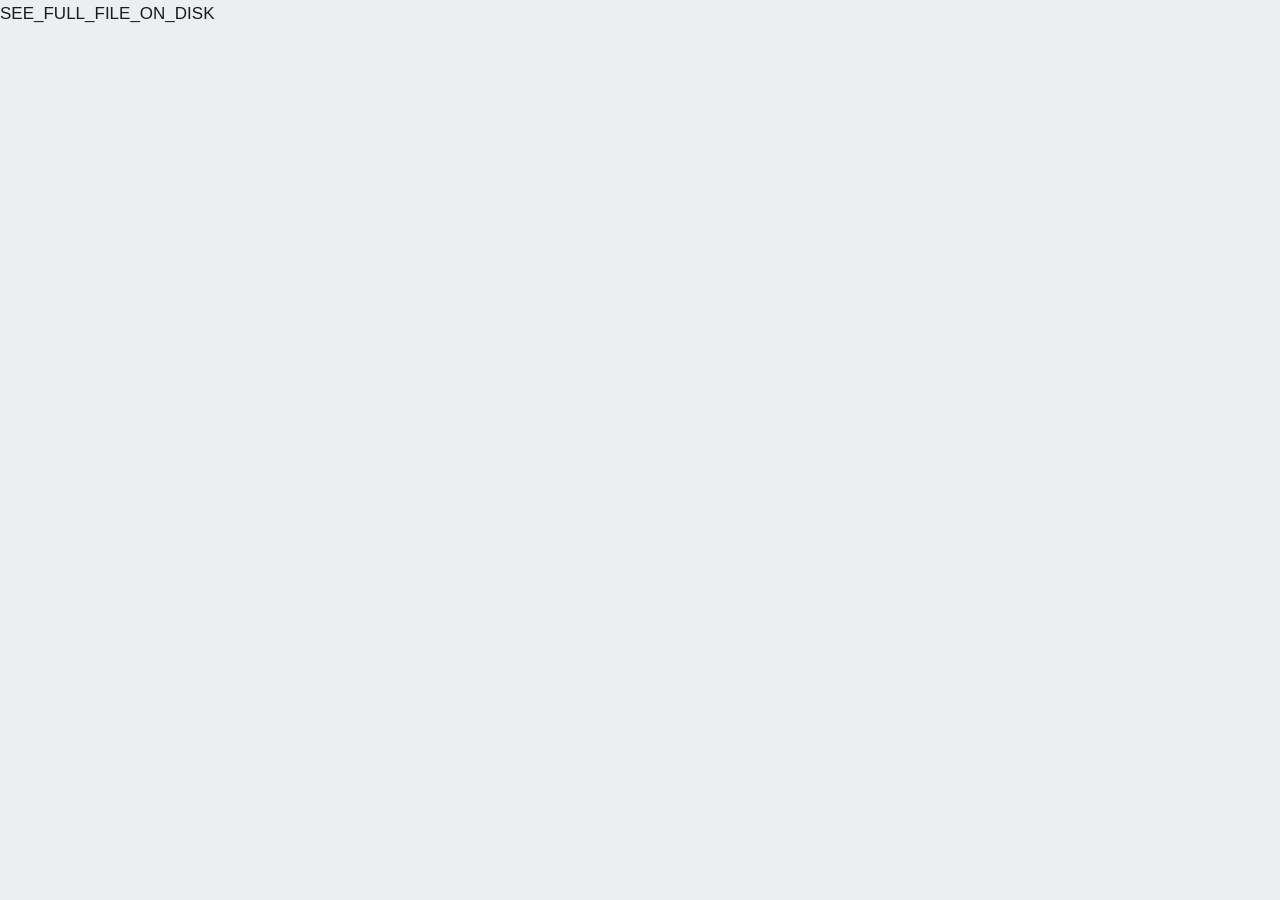
==== index.html @ 098374d3 "SEO: restore index.html with Privacy Policy footer link" ====
<!DOCTYPE html>
<html lang="en">
<head>
  <meta charset="utf-8">
  <meta name="viewport" content="width=device-width, initial-scale=1">
  <!-- Google tag (gtag.js) — Google Analytics -->
  <script async src="https://www.googletagmanager.com/gtag/js?id=G-S3848TV4KN"></script>
  <script>
    window.dataLayer = window.dataLayer || [];
    function gtag(){dataLayer.push(arguments);}
    gtag('js', new Date());
    gtag('config', 'G-S3848TV4KN');
  </script>

  <!-- ====== SEO META (edit the bracketed parts) ====== -->
  <title>Concrete Contractors in Logan, UT | Cache County Concrete</title>
  <meta name="description" content="Find a licensed local concrete contractor in Logan, UT &amp; Cache Valley. Driveways, patios, foundations &amp; decorative concrete. Request a free quote — (435) 495-4170.">
  <link rel="canonical" href="https://cachecountyconcrete.com/">
  <meta name="robots" content="index, follow">

  <!-- Open Graph (social/shared links) -->
  <meta property="og:type" content="website">
  <meta property="og:title" content="Concrete Contractors in Logan, UT | Cache County Concrete">
  <meta property="og:description" content="Connecting Logan and Cache Valley homeowners with licensed local concrete contractors — driveways, patios, foundations &amp; decorative concrete.">
  <meta property="og:url" content="https://cachecountyconcrete.com/">
  <meta property="og:image" content="https://cachecountyconcrete.com/driveway.jpg">
  <meta property="og:site_name" content="Cache County Concrete">
  <meta name="twitter:card" content="summary_large_image">
  <meta name="twitter:title" content="Concrete Contractors in Logan, UT | Cache County Concrete">
  <meta name="twitter:description" content="Connecting Logan and Cache Valley homeowners with licensed local concrete contractors.">
  <meta name="twitter:image" content="https://cachecountyconcrete.com/driveway.jpg">

  <!-- Fonts: one display face, loaded fast -->
  <link rel="preconnect" href="https://fonts.googleapis.com">
  <link rel="preconnect" href="https://fonts.gstatic.com" crossorigin>
  <link href="https://fonts.googleapis.com/css2?family=Oswald:wght@500;600;700&display=swap" rel="stylesheet">

  <link rel="stylesheet" href="styles.css">

  <!-- ====== SCHEMA (referral / information service, NOT a contractor) ====== -->
  <script type="application/ld+json">
  {
    "@context": "https://schema.org",
    "@type": "Organization",
    "@id": "https://cachecountyconcrete.com/#business",
    "name": "Cache County Concrete",
    "image": "https://cachecountyconcrete.com/driveway.jpg",
    "url": "https://cachecountyconcrete.com/",
    "telephone": "+1-435-495-4170",
    "description": "Free online resource that connects Logan, UT and Cache Valley homeowners with independent, licensed local concrete contractors — for driveways, patios, foundations, flatwork, and stamped/decorative concrete.",
    "areaServed": [
      { "@type": "City", "name": "Logan, UT" },
      { "@type": "City", "name": "North Logan, UT" },
      { "@type": "City", "name": "Smithfield, UT" },
      { "@type": "City", "name": "Hyrum, UT" },
      { "@type": "City", "name": "Providence, UT" },
      { "@type": "City", "name": "Nibley, UT" },
      { "@type": "City", "name": "River Heights, UT" }
    ]
  }
  </script>

  <!-- Homepage FAQ schema (mirrors the visible Concrete FAQ) -->
  <script type="application/ld+json">
  {
    "@context": "https://schema.org",
    "@type": "FAQPage",
    "mainEntity": [
      { "@type": "Question", "name": "How much does concrete cost in Logan, UT?", "acceptedAnswer": { "@type": "Answer", "text": "Most flatwork in the Cache Valley area runs roughly $7 to $15 per square foot installed, depending on the project, thickness, prep and finish. Decorative finishes like stamping cost more. Every job is different, so the licensed contractor you're referred to provides a free written estimate after seeing the site." } },
      { "@type": "Question", "name": "Are the contractors free to request a quote from?", "acceptedAnswer": { "@type": "Answer", "text": "Yes. Requesting a quote through this site is free and no-obligation. Call or text (435) 495-4170 or use the form, and a licensed local concrete contractor can follow up, usually within a day or two." } },
      { "@type": "Question", "name": "What is the best time of year to pour concrete in Utah?", "acceptedAnswer": { "@type": "Answer", "text": "Late spring through early fall is ideal, while temperatures stay above freezing during curing. Concrete can be poured in cooler weather with blankets and mix adjustments, but pouring into a hard freeze is generally avoided." } },
      { "@type": "Question", "name": "How long before I can use new concrete?", "acceptedAnswer": { "@type": "Answer", "text": "You can usually walk on it after about 24 hours. For a driveway, wait roughly 7 days before driving on it and about 28 days before parking heavy vehicles, so it reaches full strength." } },
      { "@type": "Question", "name": "Is concrete better than asphalt or pavers?", "acceptedAnswer": { "@type": "Answer", "text": "For most uses here, concrete lasts longer, needs less maintenance and adds more value than asphalt, and unlike pavers it is one solid slab with no joints for weeds to grow through. A contractor can help you weigh the options for your project." } },
      { "@type": "Question", "name": "What areas are covered?", "acceptedAnswer": { "@type": "Answer", "text": "Contractors reached through this site serve Cache Valley, including Logan, North Logan, Smithfield, Hyrum, Providence, Nibley, River Heights, Hyde Park, Millville, Wellsville and nearby towns. If yours is not listed, get in touch and we can check availability." } }
    ]
  }
  </script>
</head>
<body>
SEE_FULL_FILE_ON_DISK
</body>
</html>
---- styles.css ----
/* =========================================================
   Logan concrete contractor — shared styles
   Design: industrial concrete palette, condensed signage
   type, "control joint" dividers as the signature element.
   No frameworks. Mobile-first. Built for speed.
   ========================================================= */

:root {
  --ink:     #181b20;   /* headlines, dark sections      */
  --slate:   #2c333b;   /* dark panel background         */
  --gray:    #5f6770;   /* muted body text               */
  --line:    #d4d7db;   /* borders / control-joint lines */
  --paper:   #eceef0;   /* page background (cool concrete)*/
  --white:   #ffffff;
  --hi:      #f2600c;   /* hi-vis accent / primary CTA   */
  --hi-dark: #c94d08;   /* CTA hover                     */
  --maxw:    1140px;
}

/* ---------- reset ---------- */
*, *::before, *::after { box-sizing: border-box; margin: 0; padding: 0; }
html { scroll-behavior: smooth; -webkit-text-size-adjust: 100%; }
@media (prefers-reduced-motion: reduce) {
  html { scroll-behavior: auto; }
  * { animation: none !important; transition: none !important; }
}

body {
  font-family: -apple-system, BlinkMacSystemFont, "Segoe UI", Roboto,
               Helvetica, Arial, sans-serif;
  color: var(--ink);
  background: var(--paper);
  line-height: 1.6;
  font-size: 17px;
  -webkit-font-smoothing: antialiased;
}

img { max-width: 100%; display: block; }
a { color: var(--hi-dark); }

/* ---------- display type ---------- */
h1, h2, h3, .eyebrow, .logo, .btn {
  font-family: "Oswald", Impact, "Arial Narrow Bold", sans-serif;
  font-weight: 600;
  letter-spacing: .01em;
  line-height: 1.08;
}
h1 { font-size: clamp(2.1rem, 6vw, 4rem); text-transform: uppercase; }
h2 { font-size: clamp(1.6rem, 4vw, 2.6rem); text-transform: uppercase; }
h3 { font-size: 1.25rem; text-transform: uppercase; letter-spacing: .02em; }

.eyebrow {
  display: inline-block;
  text-transform: uppercase;
  letter-spacing: .18em;
  font-size: .8rem;
  color: var(--hi-dark);
  font-weight: 500;
}
.eyebrow::before {
  content: ""; display: inline-block;
  width: 26px; height: 2px; background: var(--hi);
  vertical-align: middle; margin-right: 10px;
}

/* ---------- layout helpers ---------- */
.wrap { max-width: var(--maxw); margin: 0 auto; padding: 0 20px; }
.section { padding: 72px 0; }
.section--dark { background: var(--slate); color: #e7e9ec; }
.section--dark h2, .section--dark h3 { color: #fff; }
.lede { font-size: 1.15rem; color: var(--gray); max-width: 58ch; }
.section--dark .lede { color: #c3c8ce; }

/* SIGNATURE: control-joint divider — the grooves cut into a slab */
.joint {
  height: 0; border: 0;
  border-top: 1px solid var(--line);
  box-shadow: 0 1px 0 #fff;   /* the recessed groove highlight */
}
.section--dark .joint { border-top-color: #3c444d; box-shadow: 0 1px 0 #232a31; }

/* ---------- buttons ---------- */
.btn {
  display: inline-flex; align-items: center; gap: 8px;
  text-decoration: none; text-transform: uppercase;
  font-size: 1.02rem; letter-spacing: .03em;
  padding: 15px 26px; border-radius: 2px;
  transition: transform .08s ease, background .15s ease;
  cursor: pointer; border: 2px solid transparent;
}
.btn:active { transform: translateY(1px); }
.btn--primary { background: var(--hi); color: #fff; }
.btn--primary:hover { background: var(--hi-dark); }
.btn--ghost { background: transparent; color: #fff; border-color: rgba(255,255,255,.55); }
.btn--ghost:hover { border-color: #fff; }
.btn--dark { background: var(--ink); color: #fff; }
.btn--dark:hover { background: #000; }

/* ---------- header ---------- */
.site-header {
  position: sticky; top: 0; z-index: 50;
  background: var(--ink); color: #fff;
}
.header-inner {
  display: flex; align-items: center; justify-content: space-between;
  padding: 14px 20px; max-width: var(--maxw); margin: 0 auto; gap: 16px;
}
.logo { color: #fff; text-decoration: none; font-size: 1.45rem;
        text-transform: uppercase; letter-spacing: .02em; }
.logo span { color: var(--hi); }
.nav { display: flex; align-items: center; gap: 22px; }
.nav a { color: #d7dade; text-decoration: none; font-size: .95rem; }
.nav a:hover { color: #fff; }
.header-call {
  display: inline-flex; align-items: center; gap: 8px;
  color: #fff; text-decoration: none; font-weight: 700;
  background: var(--hi); padding: 10px 18px; border-radius: 2px;
  white-space: nowrap;
}
.header-call:hover { background: var(--hi-dark); }
.nav-toggle { display: none; background: none; border: 1px solid #444b53;
              color: #fff; padding: 8px 10px; border-radius: 2px; cursor: pointer; }

/* ---------- hero ---------- */
.hero {
  position: relative; color: #fff;
  background:
    linear-gradient(180deg, rgba(20,23,27,.82), rgba(20,23,27,.9)),
    repeating-linear-gradient(115deg, #2a3038 0 2px, #272d35 2px 26px),
    #23282f;
  padding: 84px 0 96px;
}
.hero::after { /* faint control joints raking across the slab */
  content: ""; position: absolute; inset: 0; pointer-events: none;
  background:
    linear-gradient(90deg, transparent 0 49.6%, rgba(0,0,0,.25) 49.6% 49.8%, transparent 49.8%),
    linear-gradient(0deg,  transparent 0 79.6%, rgba(0,0,0,.2) 79.6% 79.8%, transparent 79.8%);
  opacity: .5;
}
.hero .wrap { position: relative; z-index: 1; max-width: 820px; }
.hero h1 { margin: 14px 0 18px; }
.hero h1 em { color: var(--hi); font-style: normal; }
.hero p { font-size: 1.2rem; color: #d3d7dc; max-width: 56ch; margin-bottom: 28px; }
.hero-cta { display: flex; flex-wrap: wrap; gap: 14px; }
.hero-trust {
  margin-top: 30px; display: flex; flex-wrap: wrap; gap: 10px 26px;
  font-size: .92rem; color: #aeb4ba; list-style: none;
}
.hero-trust li::before { content: "✓ "; color: var(--hi); font-weight: 700; }

/* ---------- trust bar ---------- */
.trustbar { background: var(--white); }
.trustbar .wrap {
  display: grid; grid-template-columns: repeat(3, 1fr);
  text-align: center; padding-top: 34px; padding-bottom: 34px; gap: 18px;
}
.trustbar .num { font-family: "Oswald", sans-serif; font-size: 2.1rem;
                 color: var(--ink); line-height: 1; }
.trustbar .lbl { font-size: .85rem; color: var(--gray); text-transform: uppercase;
                 letter-spacing: .08em; margin-top: 6px; }

/* ---------- services grid ---------- */
.grid { display: grid; gap: 22px; grid-template-columns: repeat(3, 1fr); }
.card {
  background: var(--white); padding: 26px 24px 28px;
  border: 1px solid var(--line); border-top: 3px solid var(--hi);
  border-radius: 2px;
}
.card h3 { margin-bottom: 10px; }
.card p { color: var(--gray); font-size: .98rem; }
.card a { display: inline-block; margin-top: 14px; font-weight: 700;
          text-transform: uppercase; font-size: .85rem; letter-spacing: .05em;
          text-decoration: none; color: var(--hi-dark); }
.card a:hover { color: var(--ink); }

/* ---------- steps (a real sequence — numbering earns its place) ---------- */
.steps { display: grid; gap: 26px; grid-template-columns: repeat(3, 1fr); counter-reset: step; }
.step { position: relative; padding-left: 0; }
.step .n {
  font-family: "Oswald", sans-serif; font-size: 2.6rem; color: var(--hi);
  line-height: 1; display: block; margin-bottom: 8px;
}
.step h3 { margin-bottom: 8px; }
.step p { color: #c3c8ce; font-size: .98rem; }

/* ---------- service area ---------- */
.areas { display: flex; flex-wrap: wrap; gap: 10px; margin-top: 22px; list-style: none; }
.areas li {
  background: var(--white); border: 1px solid var(--line);
  padding: 8px 16px; border-radius: 2px; font-size: .95rem;
}

/* ---------- reviews ---------- */
.reviews { display: grid; gap: 22px; grid-template-columns: repeat(3, 1fr); }
.review { background: var(--white); border: 1px solid var(--line);
          padding: 24px; border-radius: 2px; }
.stars { color: var(--hi); letter-spacing: 2px; margin-bottom: 10px; }
.review p { color: #44494f; font-style: italic; }
.review .who { margin-top: 14px; font-weight: 700; font-style: normal; color: var(--ink); }

/* ---------- gallery (Our Work) ---------- */
.gallery { display: grid; grid-template-columns: repeat(3, 1fr); gap: 18px; }
.shot { position: relative; margin: 0; overflow: hidden; border: 1px solid #3c444d; border-radius: 2px; }
.shot img { width: 100%; aspect-ratio: 3 / 2; height: auto; object-fit: cover; display: block;
            transition: transform .35s ease; }
.shot:hover img { transform: scale(1.05); }
.shot figcaption {
  position: absolute; left: 0; right: 0; bottom: 0;
  background: linear-gradient(transparent, rgba(20,23,27,.88));
  color: #fff; font-family: "Oswald", sans-serif; text-transform: uppercase;
  letter-spacing: .03em; font-size: 1rem; padding: 28px 16px 12px;
}

/* image inside a service-page article */
.service-shot { margin: 0 0 26px; border: 1px solid var(--line); border-radius: 2px; overflow: hidden; }
.service-shot img { width: 100%; aspect-ratio: 16 / 9; height: auto; object-fit: cover; display: block; }

/* ---------- quote / contact ---------- */
.quote-grid { display: grid; grid-template-columns: 1.1fr 1fr; gap: 48px; align-items: start; }
.form { background: var(--white); border: 1px solid var(--line); border-radius: 2px; padding: 28px; }
.form label { display: block; font-size: .85rem; text-transform: uppercase;
              letter-spacing: .06em; color: var(--gray); margin: 14px 0 6px; }
.form input, .form textarea, .form select {
  width: 100%; padding: 12px 14px; border: 1px solid var(--line);
  border-radius: 2px; font: inherit; font-size: 1rem; background: #fafbfc;
}
.form input:focus, .form textarea:focus, .form select:focus {
  outline: 2px solid var(--hi); outline-offset: 1px; border-color: var(--hi);
}
.form .btn { width: 100%; justify-content: center; margin-top: 20px; }
.contact-aside h3 { margin-bottom: 6px; }
.contact-aside .big-call {
  font-family: "Oswald", sans-serif; font-size: 2rem; color: #fff;
  text-decoration: none; display: inline-block; margin: 6px 0 4px;
}
.contact-aside .big-call:hover { color: var(--hi); }

/* ---------- footer ---------- */
.site-footer { background: var(--ink); color: #aeb4ba; font-size: .95rem; }
.footer-inner { display: grid; grid-template-columns: 2fr 1fr 1fr; gap: 32px;
                padding: 56px 20px 28px; max-width: var(--maxw); margin: 0 auto; }
.site-footer h4 { color: #fff; text-transform: uppercase; font-family: "Oswald", sans-serif;
                  letter-spacing: .04em; margin-bottom: 12px; font-weight: 500; }
.site-footer a { color: #aeb4ba; text-decoration: none; }
.site-footer a:hover { color: #fff; }
.site-footer ul { list-style: none; }
.site-footer li { margin-bottom: 8px; }
.footer-bottom { border-top: 1px solid #2a3038; text-align: center;
                 padding: 18px; font-size: .85rem; color: #7e858c; }

/* ---------- sticky mobile call bar ---------- */
.callbar { display: none; }

/* ---------- breadcrumb (service pages) ---------- */
.crumb { font-size: .85rem; color: var(--gray); padding: 16px 0 0; }
.crumb a { color: var(--hi-dark); text-decoration: none; }

/* ---------- prose blocks (service-page body copy) ---------- */
.prose h2 { margin: 30px 0 12px; }
.prose h3 { margin: 24px 0 8px; }
.prose p { margin-bottom: 16px; color: #3c4148; }
.prose ul { margin: 0 0 16px 22px; color: #3c4148; }
.prose li { margin-bottom: 8px; }
/* safeguard: prose text on dark panels always stays light & readable */
.section--dark .prose p, .section--dark .prose ul, .section--dark .prose li { color: #d8dce1; }
.section--dark .prose a { color: #ffb27a; }

/* ---------- skip link ---------- */
.skip { position: absolute; left: -999px; top: 0; background: var(--hi);
        color: #fff; padding: 10px 16px; z-index: 100; }
.skip:focus { left: 0; }

/* =========================================================
   Responsive
   ========================================================= */
@media (max-width: 860px) {
  .nav { display: none; }
  .nav-toggle { display: inline-block; }
  .nav.open {
    display: flex; flex-direction: column; align-items: flex-start;
    position: absolute; top: 100%; left: 0; right: 0;
    background: var(--ink); padding: 14px 20px 20px; gap: 14px;
  }
  .header-inner { position: relative; }
  .trustbar .wrap { grid-template-columns: repeat(3, 1fr); gap: 10px; }
  .grid, .steps, .reviews { grid-template-columns: 1fr; }
  .gallery { grid-template-columns: repeat(2, 1fr); gap: 12px; }
  .quote-grid { grid-template-columns: 1fr; gap: 28px; }
  .footer-inner { grid-template-columns: 1fr; gap: 24px; }
  body { padding-bottom: 64px; }   /* room for sticky call bar */

  .callbar {
    display: flex; position: fixed; bottom: 0; left: 0; right: 0; z-index: 60;
  }
  .callbar a { flex: 1; text-align: center; padding: 16px; text-decoration: none;
               font-family: "Oswald", sans-serif; text-transform: uppercase;
               letter-spacing: .04em; font-size: 1.05rem; }
  .callbar .c-call { background: var(--hi); color: #fff; }
  .callbar .c-quote { background: var(--ink); color: #fff; }
}
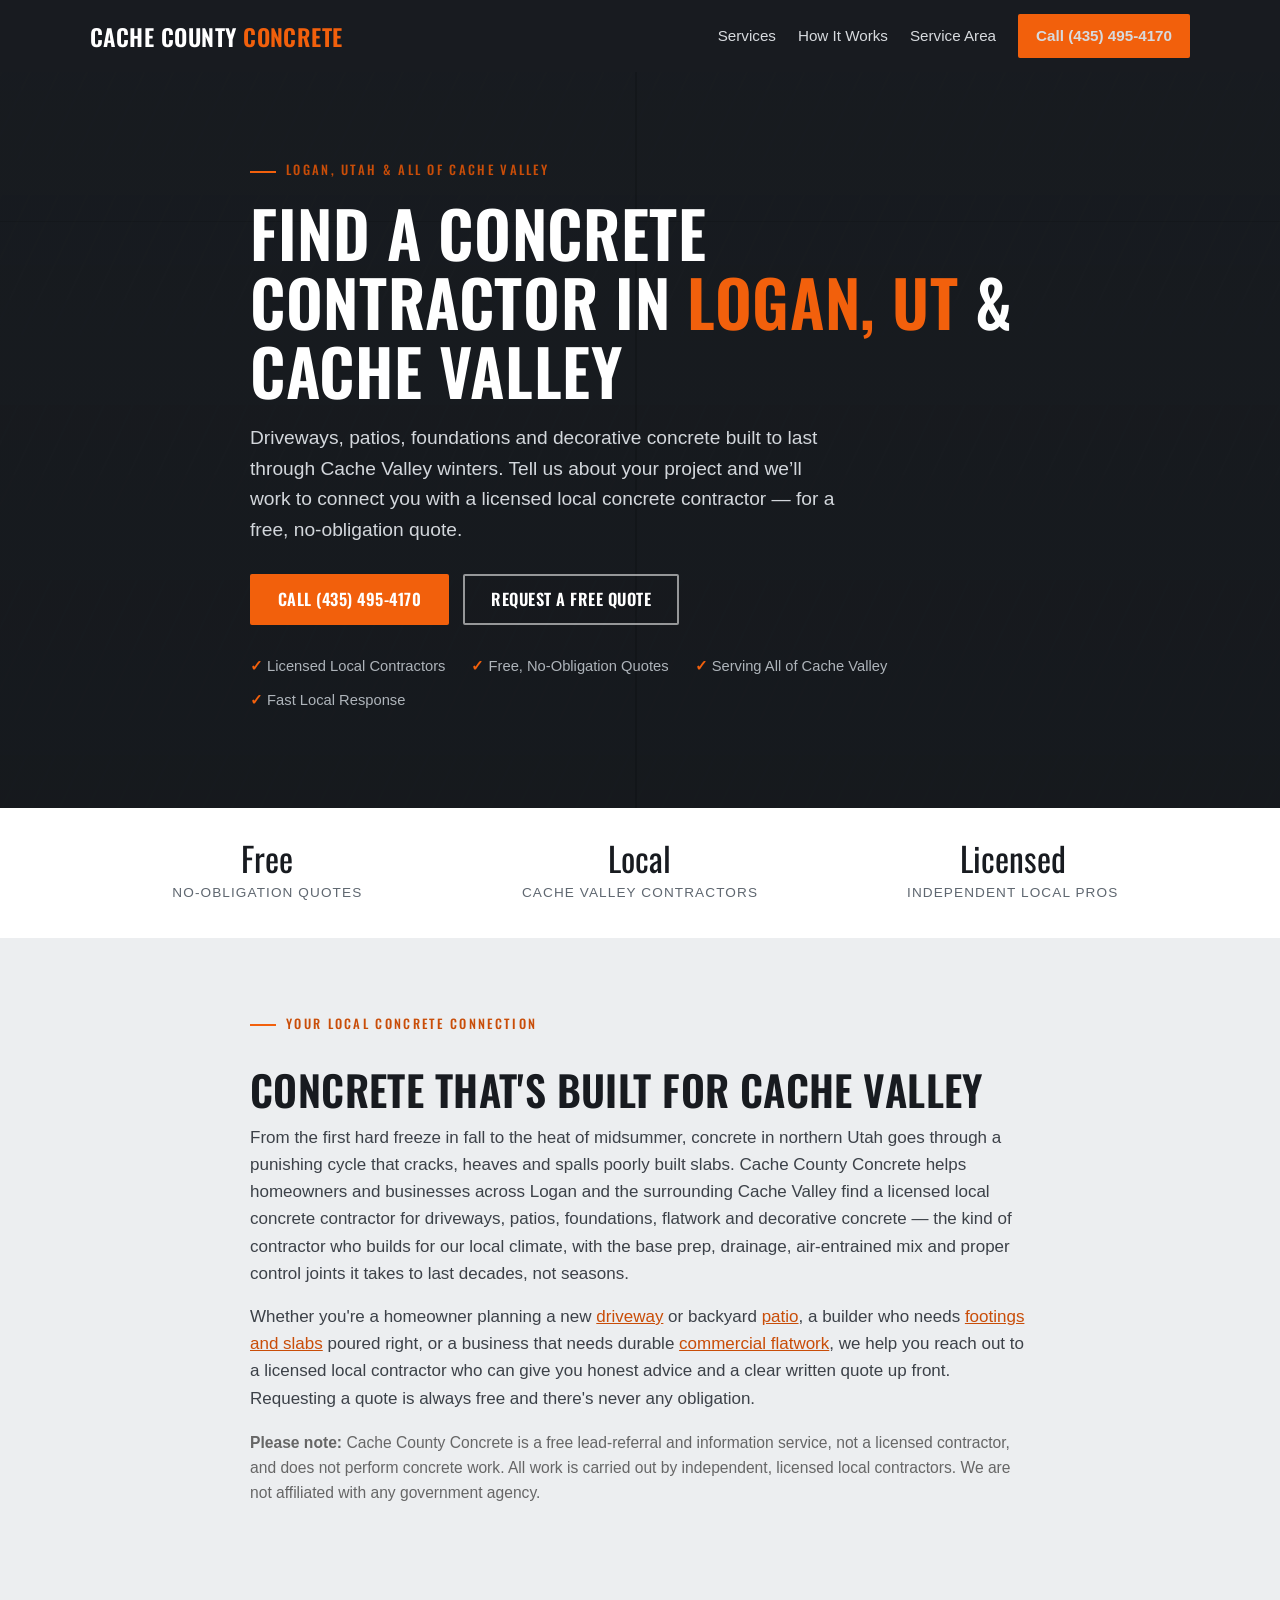
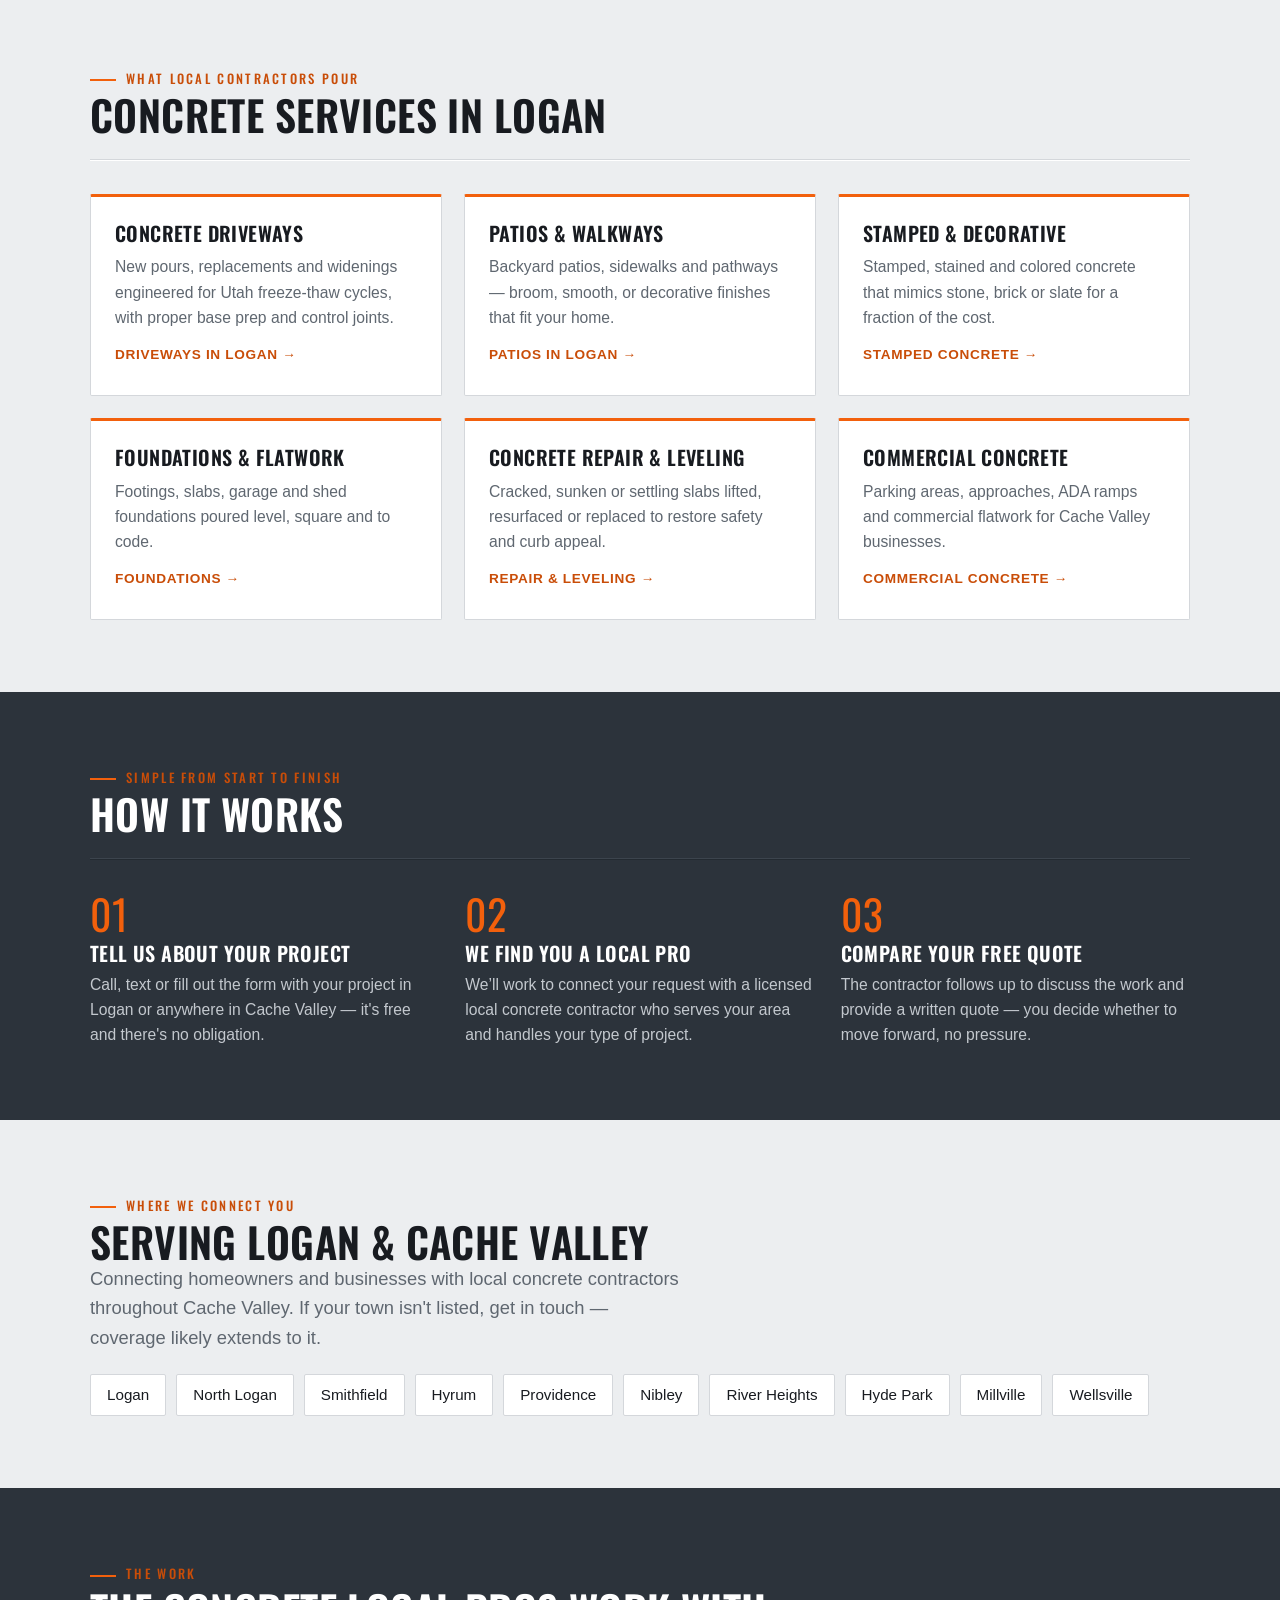
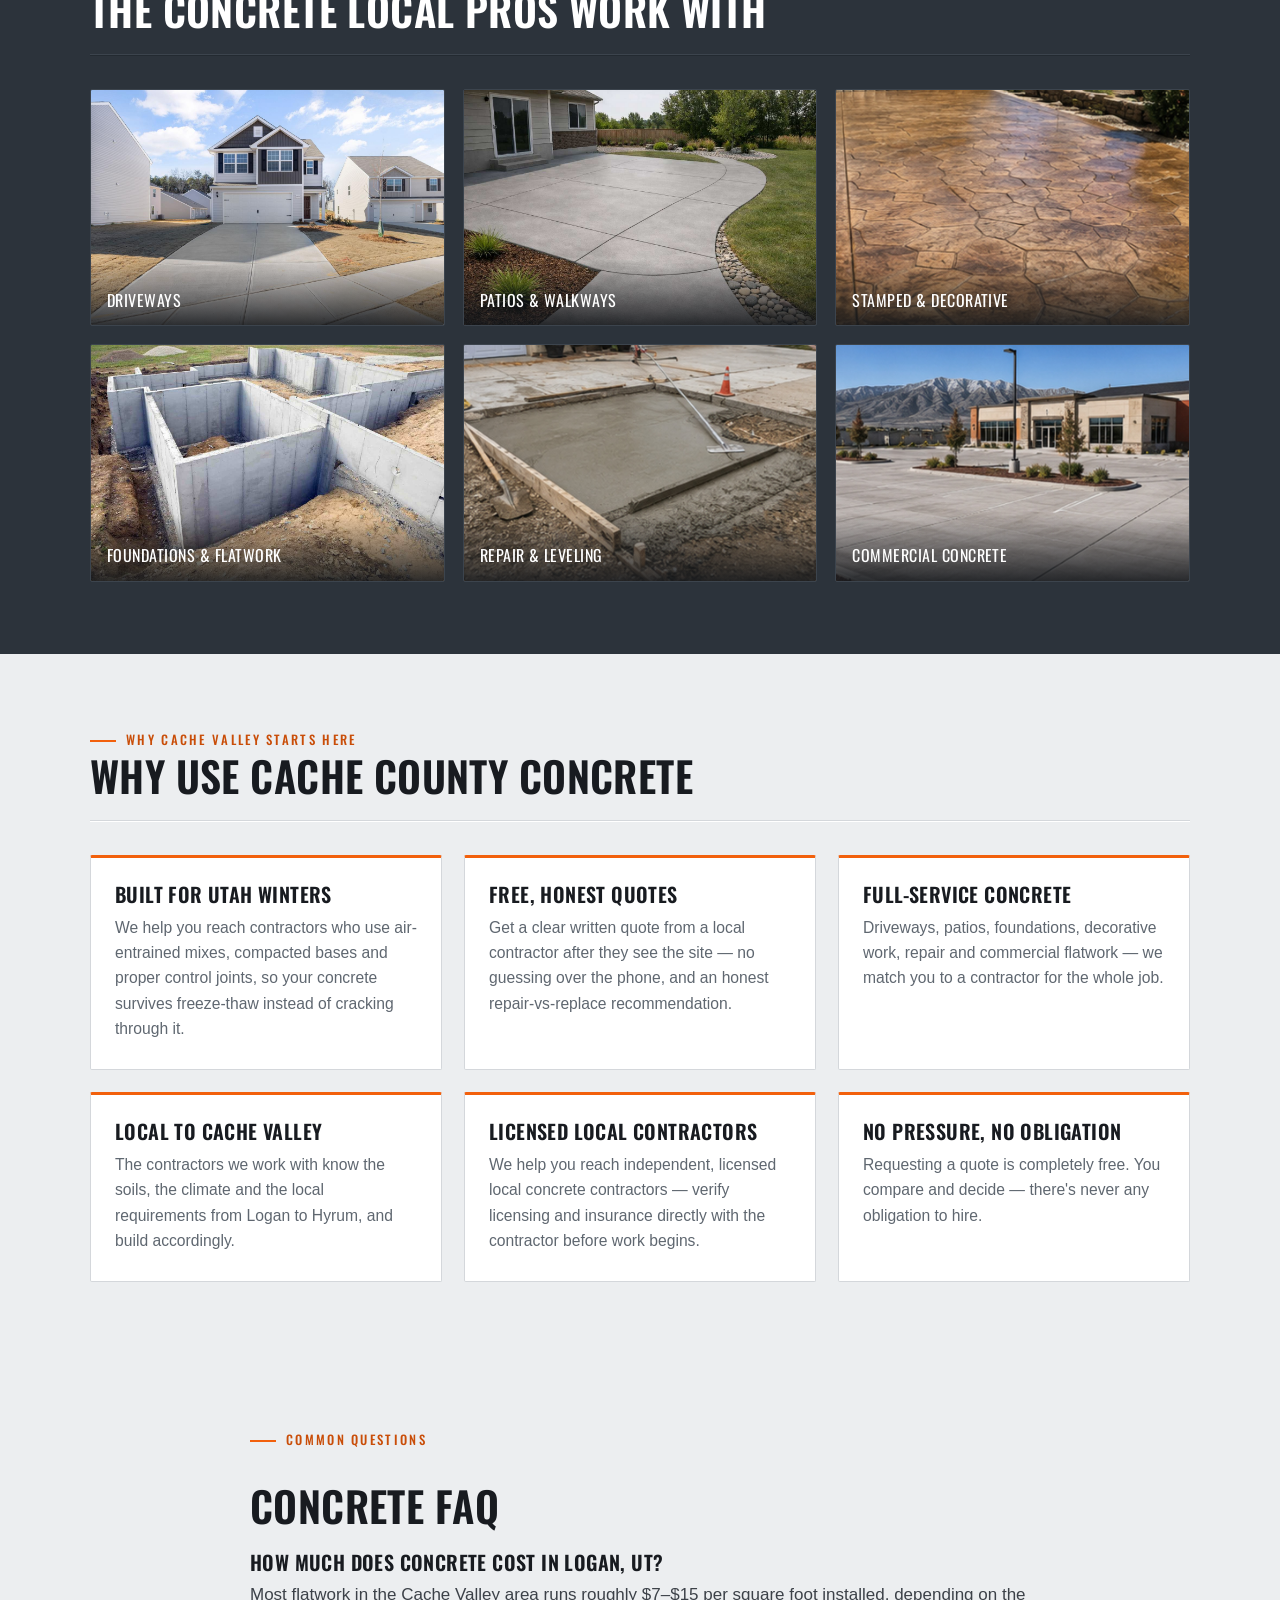
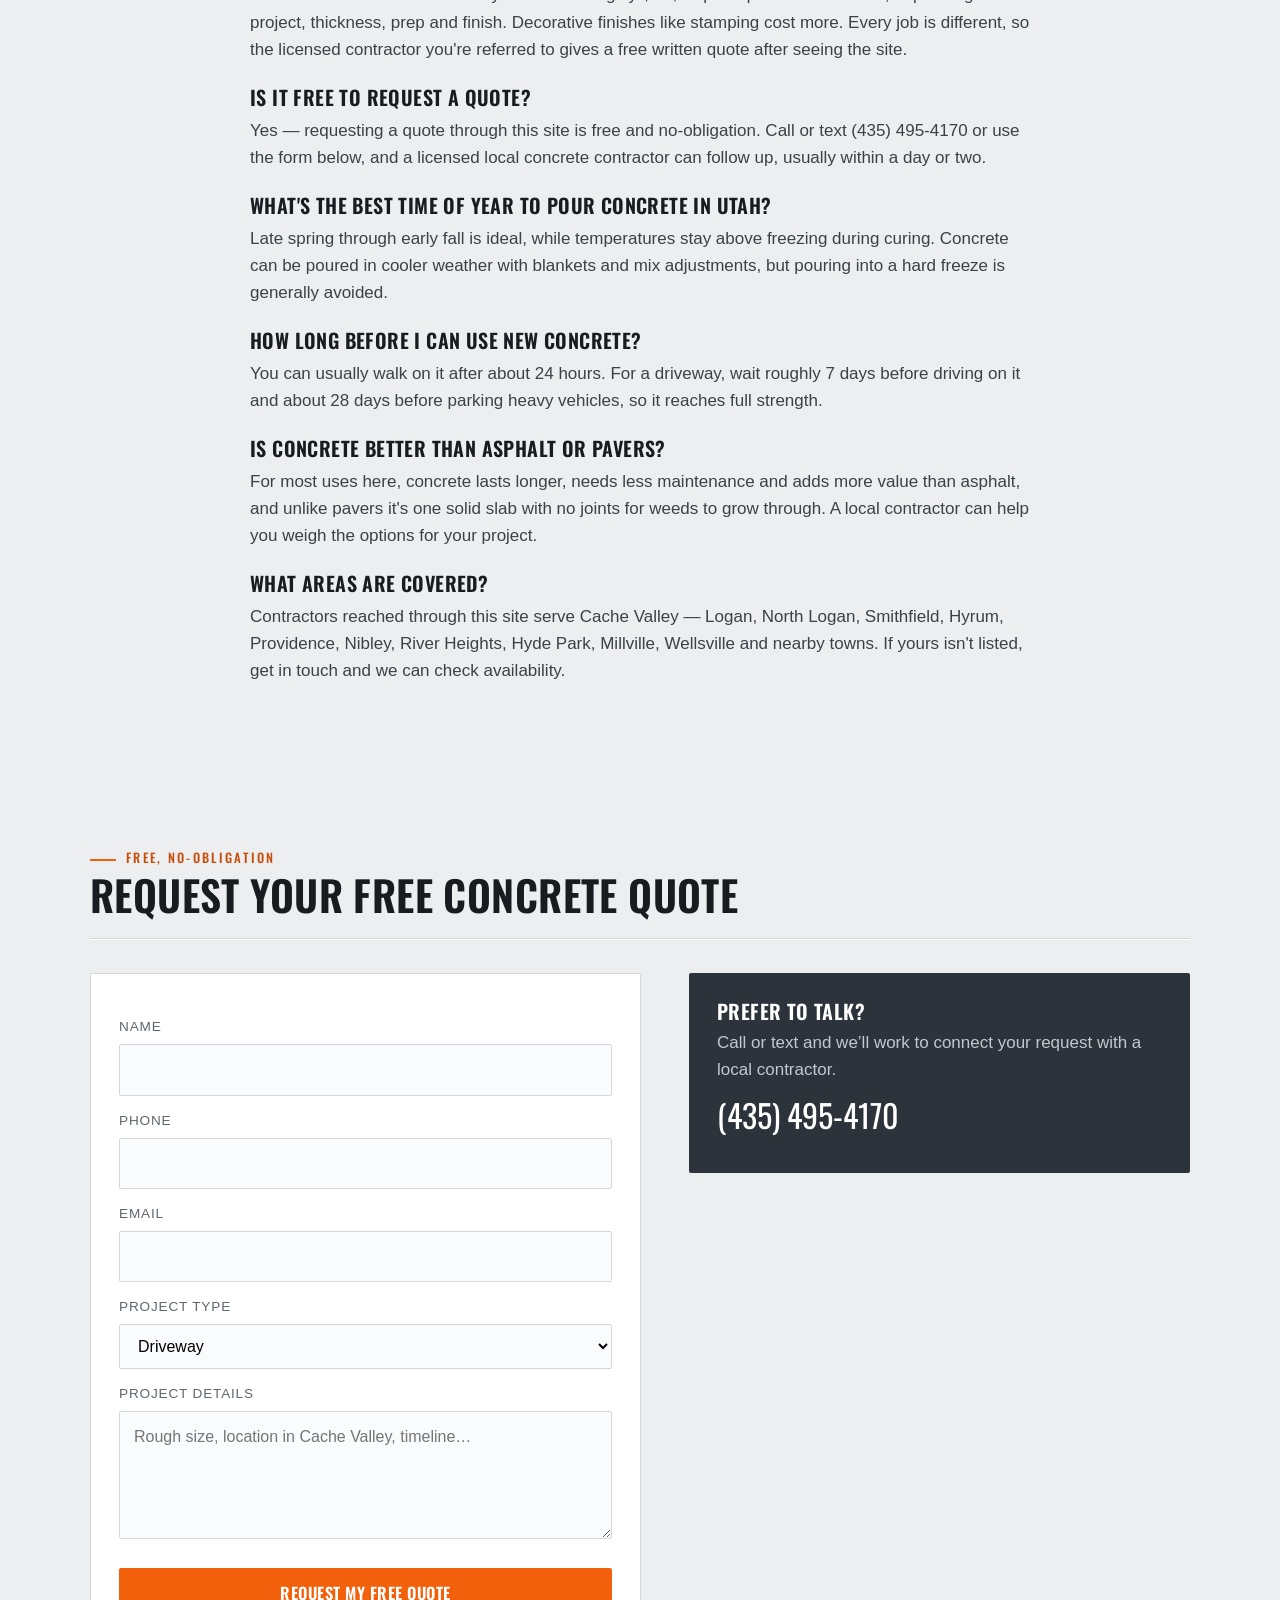
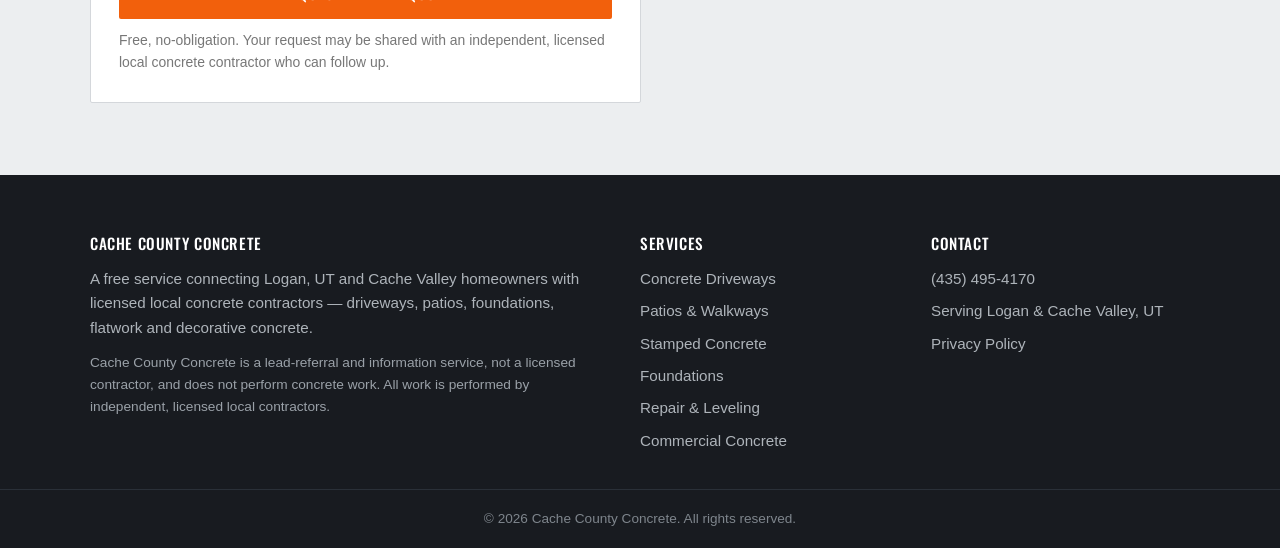
==== commit 753f87f9: "fix: restore full index.html with Privacy Policy footer" ====
--- a/index.html
+++ b/index.html
@@ -1,82 +1,64 @@
-<!DOCTYPE html>
-<html lang="en">
-<head>
-  <meta charset="utf-8">
-  <meta name="viewport" content="width=device-width, initial-scale=1">
-  <!-- Google tag (gtag.js) — Google Analytics -->
-  <script async src="https://www.googletagmanager.com/gtag/js?id=G-S3848TV4KN"></script>
-  <script>
-    window.dataLayer = window.dataLayer || [];
-    function gtag(){dataLayer.push(arguments);}
-    gtag('js', new Date());
-    gtag('config', 'G-S3848TV4KN');
-  </script>
-
-  <!-- ====== SEO META (edit the bracketed parts) ====== -->
-  <title>Concrete Contractors in Logan, UT | Cache County Concrete</title>
-  <meta name="description" content="Find a licensed local concrete contractor in Logan, UT &amp; Cache Valley. Driveways, patios, foundations &amp; decorative concrete. Request a free quote — (435) 495-4170.">
-  <link rel="canonical" href="https://cachecountyconcrete.com/">
-  <meta name="robots" content="index, follow">
-
-  <!-- Open Graph (social/shared links) -->
-  <meta property="og:type" content="website">
-  <meta property="og:title" content="Concrete Contractors in Logan, UT | Cache County Concrete">
-  <meta property="og:description" content="Connecting Logan and Cache Valley homeowners with licensed local concrete contractors — driveways, patios, foundations &amp; decorative concrete.">
-  <meta property="og:url" content="https://cachecountyconcrete.com/">
-  <meta property="og:image" content="https://cachecountyconcrete.com/driveway.jpg">
-  <meta property="og:site_name" content="Cache County Concrete">
-  <meta name="twitter:card" content="summary_large_image">
-  <meta name="twitter:title" content="Concrete Contractors in Logan, UT | Cache County Concrete">
-  <meta name="twitter:description" content="Connecting Logan and Cache Valley homeowners with licensed local concrete contractors.">
-  <meta name="twitter:image" content="https://cachecountyconcrete.com/driveway.jpg">
-
-  <!-- Fonts: one display face, loaded fast -->
-  <link rel="preconnect" href="https://fonts.googleapis.com">
-  <link rel="preconnect" href="https://fonts.gstatic.com" crossorigin>
-  <link href="https://fonts.googleapis.com/css2?family=Oswald:wght@500;600;700&display=swap" rel="stylesheet">
-
-  <link rel="stylesheet" href="styles.css">
-
-  <!-- ====== SCHEMA (referral / information service, NOT a contractor) ====== -->
-  <script type="application/ld+json">
-  {
-    "@context": "https://schema.org",
-    "@type": "Organization",
-    "@id": "https://cachecountyconcrete.com/#business",
-    "name": "Cache County Concrete",
-    "image": "https://cachecountyconcrete.com/driveway.jpg",
-    "url": "https://cachecountyconcrete.com/",
-    "telephone": "+1-435-495-4170",
-    "description": "Free online resource that connects Logan, UT and Cache Valley homeowners with independent, licensed local concrete contractors — for driveways, patios, foundations, flatwork, and stamped/decorative concrete.",
-    "areaServed": [
-      { "@type": "City", "name": "Logan, UT" },
-      { "@type": "City", "name": "North Logan, UT" },
-      { "@type": "City", "name": "Smithfield, UT" },
-      { "@type": "City", "name": "Hyrum, UT" },
-      { "@type": "City", "name": "Providence, UT" },
-      { "@type": "City", "name": "Nibley, UT" },
-      { "@type": "City", "name": "River Heights, UT" }
-    ]
-  }
-  </script>
-
-  <!-- Homepage FAQ schema (mirrors the visible Concrete FAQ) -->
-  <script type="application/ld+json">
-  {
-    "@context": "https://schema.org",
-    "@type": "FAQPage",
-    "mainEntity": [
-      { "@type": "Question", "name": "How much does concrete cost in Logan, UT?", "acceptedAnswer": { "@type": "Answer", "text": "Most flatwork in the Cache Valley area runs roughly $7 to $15 per square foot installed, depending on the project, thickness, prep and finish. Decorative finishes like stamping cost more. Every job is different, so the licensed contractor you're referred to provides a free written estimate after seeing the site." } },
-      { "@type": "Question", "name": "Are the contractors free to request a quote from?", "acceptedAnswer": { "@type": "Answer", "text": "Yes. Requesting a quote through this site is free and no-obligation. Call or text (435) 495-4170 or use the form, and a licensed local concrete contractor can follow up, usually within a day or two." } },
-      { "@type": "Question", "name": "What is the best time of year to pour concrete in Utah?", "acceptedAnswer": { "@type": "Answer", "text": "Late spring through early fall is ideal, while temperatures stay above freezing during curing. Concrete can be poured in cooler weather with blankets and mix adjustments, but pouring into a hard freeze is generally avoided." } },
-      { "@type": "Question", "name": "How long before I can use new concrete?", "acceptedAnswer": { "@type": "Answer", "text": "You can usually walk on it after about 24 hours. For a driveway, wait roughly 7 days before driving on it and about 28 days before parking heavy vehicles, so it reaches full strength." } },
-      { "@type": "Question", "name": "Is concrete better than asphalt or pavers?", "acceptedAnswer": { "@type": "Answer", "text": "For most uses here, concrete lasts longer, needs less maintenance and adds more value than asphalt, and unlike pavers it is one solid slab with no joints for weeds to grow through. A contractor can help you weigh the options for your project." } },
-      { "@type": "Question", "name": "What areas are covered?", "acceptedAnswer": { "@type": "Answer", "text": "Contractors reached through this site serve Cache Valley, including Logan, North Logan, Smithfield, Hyrum, Providence, Nibley, River Heights, Hyde Park, Millville, Wellsville and nearby towns. If yours is not listed, get in touch and we can check availability." } }
-    ]
-  }
-  </script>
-</head>
-<body>
-SEE_FULL_FILE_ON_DISK
-</body>
-</html>
+<!DOCTYPE html><html lang="en"><head><meta charset="utf-8"><meta name="viewport" content="width=device-width, initial-scale=1"><script async src="https://www.googletagmanager.com/gtag/js?id=G-S3848TV4KN"></script><script>
+ window.dataLayer = window.dataLayer || [];
+ function gtag(){dataLayer.push(arguments);}
+ gtag('js', new Date());
+ gtag('config', 'G-S3848TV4KN');
+ </script><title>Concrete Contractors in Logan, UT | Cache County Concrete</title><meta name="description" content="Find a licensed local concrete contractor in Logan, UT &amp; Cache Valley. Driveways, patios, foundations &amp; decorative concrete. Request a free quote — (435) 495-4170."><link rel="canonical" href="https://cachecountyconcrete.com/"><meta name="robots" content="index, follow"><meta property="og:type" content="website"><meta property="og:title" content="Concrete Contractors in Logan, UT | Cache County Concrete"><meta property="og:description" content="Connecting Logan and Cache Valley homeowners with licensed local concrete contractors — driveways, patios, foundations &amp; decorative concrete."><meta property="og:url" content="https://cachecountyconcrete.com/"><meta property="og:image" content="https://cachecountyconcrete.com/driveway.jpg"><meta property="og:site_name" content="Cache County Concrete"><link rel="preconnect" href="https://fonts.googleapis.com"><link rel="preconnect" href="https://fonts.gstatic.com" crossorigin><link href="https://fonts.googleapis.com/css2?family=Oswald:wght@500;600;700&display=swap" rel="stylesheet"><link rel="stylesheet" href="styles.css"><script type="application/ld+json">
+ {
+ "@context": "https://schema.org",
+ "@type": "Organization",
+ "@id": "https://cachecountyconcrete.com/#business",
+ "name": "Cache County Concrete",
+ "image": "https://cachecountyconcrete.com/driveway.jpg",
+ "url": "https://cachecountyconcrete.com/",
+ "telephone": "+1-435-495-4170",
+ "description": "Free online resource that connects Logan, UT and Cache Valley homeowners with independent, licensed local concrete contractors — for driveways, patios, foundations, flatwork, and stamped/decorative concrete.",
+ "areaServed": [
+ { "@type": "City", "name": "Logan, UT" },
+ { "@type": "City", "name": "North Logan, UT" },
+ { "@type": "City", "name": "Smithfield, UT" },
+ { "@type": "City", "name": "Hyrum, UT" },
+ { "@type": "City", "name": "Providence, UT" },
+ { "@type": "City", "name": "Nibley, UT" },
+ { "@type": "City", "name": "River Heights, UT" }
+ ]
+ }
+ </script><script type="application/ld+json">
+ {
+ "@context": "https://schema.org",
+ "@type": "FAQPage",
+ "mainEntity": [
+ { "@type": "Question", "name": "How much does concrete cost in Logan, UT?", "acceptedAnswer": { "@type": "Answer", "text": "Most flatwork in the Cache Valley area runs roughly $7 to $15 per square foot installed, depending on the project, thickness, prep and finish. Decorative finishes like stamping cost more. Every job is different, so the licensed contractor you're referred to provides a free written estimate after seeing the site." } },
+ { "@type": "Question", "name": "Are the contractors free to request a quote from?", "acceptedAnswer": { "@type": "Answer", "text": "Yes. Requesting a quote through this site is free and no-obligation. Call or text (435) 495-4170 or use the form, and a licensed local concrete contractor can follow up, usually within a day or two." } },
+ { "@type": "Question", "name": "What is the best time of year to pour concrete in Utah?", "acceptedAnswer": { "@type": "Answer", "text": "Late spring through early fall is ideal, while temperatures stay above freezing during curing. Concrete can be poured in cooler weather with blankets and mix adjustments, but pouring into a hard freeze is generally avoided." } },
+ { "@type": "Question", "name": "How long before I can use new concrete?", "acceptedAnswer": { "@type": "Answer", "text": "You can usually walk on it after about 24 hours. For a driveway, wait roughly 7 days before driving on it and about 28 days before parking heavy vehicles, so it reaches full strength." } },
+ { "@type": "Question", "name": "Is concrete better than asphalt or pavers?", "acceptedAnswer": { "@type": "Answer", "text": "For most uses here, concrete lasts longer, needs less maintenance and adds more value than asphalt, and unlike pavers it is one solid slab with no joints for weeds to grow through. A contractor can help you weigh the options for your project." } },
+ { "@type": "Question", "name": "What areas are covered?", "acceptedAnswer": { "@type": "Answer", "text": "Contractors reached through this site serve Cache Valley, including Logan, North Logan, Smithfield, Hyrum, Providence, Nibley, River Heights, Hyde Park, Millville, Wellsville and nearby towns. If yours is not listed, get in touch and we can check availability." } }
+ ]
+ }
+ </script></head><body><a class="skip" href="#main">Skip to content</a><header class="site-header"><div class="header-inner"><a class="logo" href="/">Cache County <span>Concrete</span></a><nav class="nav" id="nav" aria-label="Primary"><a href="#services">Services</a><a href="#process">How It Works</a><a href="#areas">Service Area</a><a class="header-call" href="tel:+14354954170">Call (435) 495-4170</a></nav><button class="nav-toggle" id="navToggle" aria-label="Open menu" aria-expanded="false">Menu</button></div></header><main id="main"><section class="hero"><div class="wrap"><span class="eyebrow">Logan, Utah &amp; All of Cache Valley</span><h1>Find a Concrete Contractor in <em>Logan, UT</em> &amp; Cache Valley</h1><p>Driveways, patios, foundations and decorative concrete built to last through Cache Valley winters. Tell us about your project and we&rsquo;ll work to connect you with a licensed local concrete contractor — for a free, no-obligation quote.</p><div class="hero-cta"><a class="btn btn--primary" href="tel:+14354954170">Call (435) 495-4170</a><a class="btn btn--ghost" href="#quote">Request a Free Quote</a></div><ul class="hero-trust"><li>Licensed Local Contractors</li><li>Free, No-Obligation Quotes</li><li>Serving All of Cache Valley</li><li>Fast Local Response</li></ul></div></section><section class="trustbar"><div class="wrap"><div><div class="num">Free</div><div class="lbl">No-Obligation Quotes</div></div><div><div class="num">Local</div><div class="lbl">Cache Valley Contractors</div></div><div><div class="num">Licensed</div><div class="lbl">Independent Local Pros</div></div></div></section><section class="section"><div class="wrap prose" style="max-width:820px;"><span class="eyebrow">Your Local Concrete Connection</span><h2>Concrete That's Built for Cache Valley</h2><p>From the first hard freeze in fall to the heat of midsummer, concrete in northern Utah goes through a punishing cycle that cracks, heaves and spalls poorly built slabs. Cache County
+ Concrete helps homeowners and businesses across Logan and the surrounding Cache Valley find a licensed local concrete contractor for driveways, patios, foundations, flatwork and decorative
+ concrete — the kind of contractor who builds for our local climate, with the base prep, drainage,
+ air-entrained mix and proper control joints it takes to last decades, not seasons.</p><p>Whether you're a homeowner planning a new <a href="concrete-driveways-logan-ut.html">driveway</a> or backyard <a href="concrete-patios-logan-ut.html">patio</a>, a builder who needs
+ <a href="concrete-foundations-logan-ut.html">footings and slabs</a> poured right, or a business
+ that needs durable <a href="commercial-concrete-logan-ut.html">commercial flatwork</a>, we help you
+ reach out to a licensed local contractor who can give you honest advice and a clear written
+ quote up front. Requesting a quote is always free and there's never any obligation.</p><p class="referral-note" style="font-size:0.92em;color:#666;margin-top:18px;"><strong>Please note:</strong> Cache County Concrete is a free lead-referral and information
+ service, not a licensed contractor, and does not perform concrete work. All work is carried out
+ by independent, licensed local contractors. We are not affiliated with any government agency.</p></div></section><section class="section" id="services"><div class="wrap"><span class="eyebrow">What Local Contractors Pour</span><h2>Concrete Services in Logan</h2><hr class="joint" style="margin:22px 0 34px;"><div class="grid"><article class="card"><h3>Concrete Driveways</h3><p>New pours, replacements and widenings engineered for Utah freeze-thaw cycles, with proper base prep and control joints.</p><a href="concrete-driveways-logan-ut.html">Driveways in Logan →</a></article><article class="card"><h3>Patios &amp; Walkways</h3><p>Backyard patios, sidewalks and pathways — broom, smooth, or decorative finishes that fit your home.</p><a href="concrete-patios-logan-ut.html">Patios in Logan →</a></article><article class="card"><h3>Stamped &amp; Decorative</h3><p>Stamped, stained and colored concrete that mimics stone, brick or
+ slate for a fraction of the cost.</p><a href="stamped-concrete-logan-ut.html">Stamped Concrete →</a></article><article class="card"><h3>Foundations &amp; Flatwork</h3><p>Footings, slabs, garage and shed foundations poured level, square and to code.</p><a href="concrete-foundations-logan-ut.html">Foundations →</a></article><article class="card"><h3>Concrete Repair &amp; Leveling</h3><p>Cracked, sunken or settling slabs lifted, resurfaced or replaced to restore safety and curb appeal.</p><a href="concrete-repair-logan-ut.html">Repair &amp; Leveling →</a></article><article class="card"><h3>Commercial Concrete</h3><p>Parking areas, approaches, ADA ramps and commercial flatwork for Cache Valley businesses.</p><a href="commercial-concrete-logan-ut.html">Commercial Concrete →</a></article></div></div></section><section class="section section--dark" id="process"><div class="wrap"><span class="eyebrow">Simple From Start to Finish</span><h2>How It Works</h2><hr class="joint" style="margin:22px 0 34px;"><div class="steps"><div class="step"><span class="n">01</span><h3>Tell Us About Your Project</h3><p>Call, text or fill out the form with your project in Logan or anywhere in Cache Valley — it's free and there's no obligation.</p></div><div class="step"><span class="n">02</span><h3>We Find You a Local Pro</h3><p>We&rsquo;ll work to connect your request with a licensed local concrete contractor who serves your area and handles your type of project.</p></div><div class="step"><span class="n">03</span><h3>Compare Your Free Quote</h3><p>The contractor follows up to discuss the work and provide a written quote — you decide whether to move forward, no pressure.</p></div></div></div></section><section class="section" id="areas"><div class="wrap"><span class="eyebrow">Where We Connect You</span><h2>Serving Logan &amp; Cache Valley</h2><p class="lede">Connecting homeowners and businesses with local concrete contractors throughout Cache Valley. If your town isn't listed, get in touch — coverage likely extends to it.</p><ul class="areas"><li>Logan</li><li>North Logan</li><li>Smithfield</li><li>Hyrum</li><li>Providence</li><li>Nibley</li><li>River Heights</li><li>Hyde Park</li><li>Millville</li><li>Wellsville</li></ul></div></section><section class="section section--dark" id="work"><div class="wrap"><span class="eyebrow">The Work</span><h2>The Concrete Local Pros Work With</h2><hr class="joint" style="margin:22px 0 34px;"><div class="gallery"><figure class="shot"><img src="driveway.jpg" width="1200" height="800" loading="lazy" alt="Concrete driveway"><figcaption>Driveways</figcaption></figure><figure class="shot"><img src="patio.jpg" width="1200" height="800" loading="lazy" alt="Concrete patio"><figcaption>Patios &amp; Walkways</figcaption></figure><figure class="shot"><img src="stamped.jpg" width="1200" height="800" loading="lazy" alt="Stamped decorative concrete"><figcaption>Stamped &amp; Decorative</figcaption></figure><figure class="shot"><img src="foundation.jpg" width="1200" height="800" loading="lazy" alt="Concrete foundation and flatwork"><figcaption>Foundations &amp; Flatwork</figcaption></figure><figure class="shot"><img src="repair.jpg" width="1200" height="800" loading="lazy" alt="Concrete repair and leveling"><figcaption>Repair &amp; Leveling</figcaption></figure><figure class="shot"><img src="commercial.jpg" width="1200" height="800" loading="lazy" alt="Commercial concrete flatwork"><figcaption>Commercial Concrete</figcaption></figure></div></div></section><section class="section"><div class="wrap"><span class="eyebrow">Why Cache Valley Starts Here</span><h2>Why Use Cache County Concrete</h2><hr class="joint" style="margin:22px 0 34px;"><div class="grid"><article class="card"><h3>Built for Utah Winters</h3><p>We help you reach contractors who use air-entrained mixes, compacted bases and proper control joints, so your concrete survives freeze-thaw instead of cracking through it.</p></article><article class="card"><h3>Free, Honest Quotes</h3><p>Get a clear written quote from a local contractor after they see the site — no guessing over the phone, and an honest repair-vs-replace recommendation.</p></article><article class="card"><h3>Full-Service Concrete</h3><p>Driveways, patios, foundations, decorative work, repair and commercial flatwork — we match you to a contractor for the whole job.</p></article><article class="card"><h3>Local to Cache Valley</h3><p>The contractors we work with know the soils, the climate and the local requirements from Logan to Hyrum, and build accordingly.</p></article><article class="card"><h3>Licensed Local Contractors</h3><p>We help you reach independent, licensed local concrete contractors — verify licensing and insurance directly with the contractor before work begins.</p></article><article class="card"><h3>No Pressure, No Obligation</h3><p>Requesting a quote is completely free. You compare and decide — there's never any obligation to hire.</p></article></div></div></section><section class="section"><div class="wrap prose" style="max-width:820px;"><span class="eyebrow">Common Questions</span><h2 id="faq">Concrete FAQ</h2><h3>How much does concrete cost in Logan, UT?</h3><p>Most flatwork in the Cache Valley area runs roughly $7–$15 per square foot installed, depending on the project, thickness, prep and finish. Decorative finishes like stamping cost more. Every job is different, so the licensed contractor you're referred to gives a free written quote after seeing the site.</p><h3>Is it free to request a quote?</h3><p>Yes — requesting a quote through this site is free and no-obligation. Call or text (435) 495-4170 or use the form below, and a licensed local concrete contractor can follow up, usually within a day or two.</p><h3>What's the best time of year to pour concrete in Utah?</h3><p>Late spring through early fall is ideal, while temperatures stay above freezing during curing. Concrete can be poured in cooler weather with blankets and mix adjustments, but pouring into a hard freeze is generally avoided.</p><h3>How long before I can use new concrete?</h3><p>You can usually walk on it after about 24 hours. For a driveway, wait roughly 7 days before driving on it and about 28 days before parking heavy vehicles, so it reaches full strength.</p><h3>Is concrete better than asphalt or pavers?</h3><p>For most uses here, concrete lasts longer, needs less maintenance and adds more value than asphalt, and unlike pavers it's one solid slab with no joints for weeds to grow through. A local contractor can help you weigh the options for your project.</p><h3>What areas are covered?</h3><p>Contractors reached through this site serve Cache Valley — Logan, North Logan, Smithfield, Hyrum, Providence, Nibley, River Heights, Hyde Park, Millville, Wellsville and nearby towns. If yours isn't listed, get in touch and we can check availability.</p></div></section><section class="section" id="quote"><div class="wrap"><span class="eyebrow">Free, No-Obligation</span><h2>Request Your Free Concrete Quote</h2><hr class="joint" style="margin:22px 0 34px;"><div class="quote-grid"><form class="form" action="https://formspree.io/f/xdavvvgj" method="POST"
+ onsubmit="try{gtag('event','generate_lead',{form:'quote_request'});}catch(e){}"><label for="name">Name</label><input id="name" name="name" type="text" required autocomplete="name"><label for="phone">Phone</label><input id="phone" name="phone" type="tel" required autocomplete="tel"><label for="email">Email</label><input id="email" name="email" type="email" autocomplete="email"><label for="service">Project Type</label><select id="service" name="service"><option>Driveway</option><option>Patio / Walkway</option><option>Stamped / Decorative</option><option>Foundation / Flatwork</option><option>Repair / Leveling</option><option>Commercial</option></select><label for="details">Project Details</label><textarea id="details" name="details" rows="4"
+ placeholder="Rough size, location in Cache Valley, timeline…"></textarea><button class="btn btn--primary" type="submit">Request My Free Quote</button><p style="font-size:0.82em;color:#777;margin-top:10px;"> Free, no-obligation. Your request may be shared with an independent, licensed local concrete contractor who can follow up.</p></form><aside class="contact-aside section--dark" style="padding:28px;border-radius:2px;"><h3>Prefer to Talk?</h3><p style="color:#c3c8ce;">Call or text and we&rsquo;ll work to connect your request with a local contractor.</p><a class="big-call" href="tel:+14354954170"
+ onclick="try{gtag('event','click_to_call',{source:'contact_aside'});}catch(e){}">(435) 495-4170</a></aside></div></div></section></main><footer class="site-footer"><div class="footer-inner"><div><h4>Cache County Concrete</h4><p>A free service connecting Logan, UT and Cache Valley homeowners with licensed local concrete contractors — driveways, patios, foundations, flatwork and decorative concrete.</p><p style="margin-top:12px;font-size:0.9em;color:#9aa1a8;"> Cache County Concrete is a lead-referral and information service, not a licensed contractor, and does not perform concrete work. All work is performed by independent, licensed local contractors.</p></div><div><h4>Services</h4><ul><li><a href="concrete-driveways-logan-ut.html">Concrete Driveways</a></li><li><a href="concrete-patios-logan-ut.html">Patios &amp; Walkways</a></li><li><a href="stamped-concrete-logan-ut.html">Stamped Concrete</a></li><li><a href="concrete-foundations-logan-ut.html">Foundations</a></li><li><a href="concrete-repair-logan-ut.html">Repair &amp; Leveling</a></li><li><a href="commercial-concrete-logan-ut.html">Commercial Concrete</a></li></ul></div><div><h4>Contact</h4><ul><li><a href="tel:+14354954170">(435) 495-4170</a></li><li>Serving Logan &amp; Cache Valley, UT</li><li><a href="privacy-policy.html">Privacy Policy</a></li></ul></div></div><div class="footer-bottom"> &copy; <span id="yr"></span> Cache County Concrete. All rights reserved.
+ </div></footer><div class="callbar"><a class="c-call" href="tel:+14354954170"
+ onclick="try{gtag('event','click_to_call',{source:'callbar'});}catch(e){}">📞 Call Now</a><a class="c-quote" href="#quote">Free Quote</a></div><script>
+ // mobile nav toggle
+ var t = document.getElementById('navToggle'),
+ n = document.getElementById('nav');
+ if (t) t.addEventListener('click', function () {
+ var open = n.classList.toggle('open');
+ t.setAttribute('aria-expanded', open);
+ });
+ // current year
+ document.getElementById('yr').textContent = new Date().getFullYear();
+ </script></body></html>
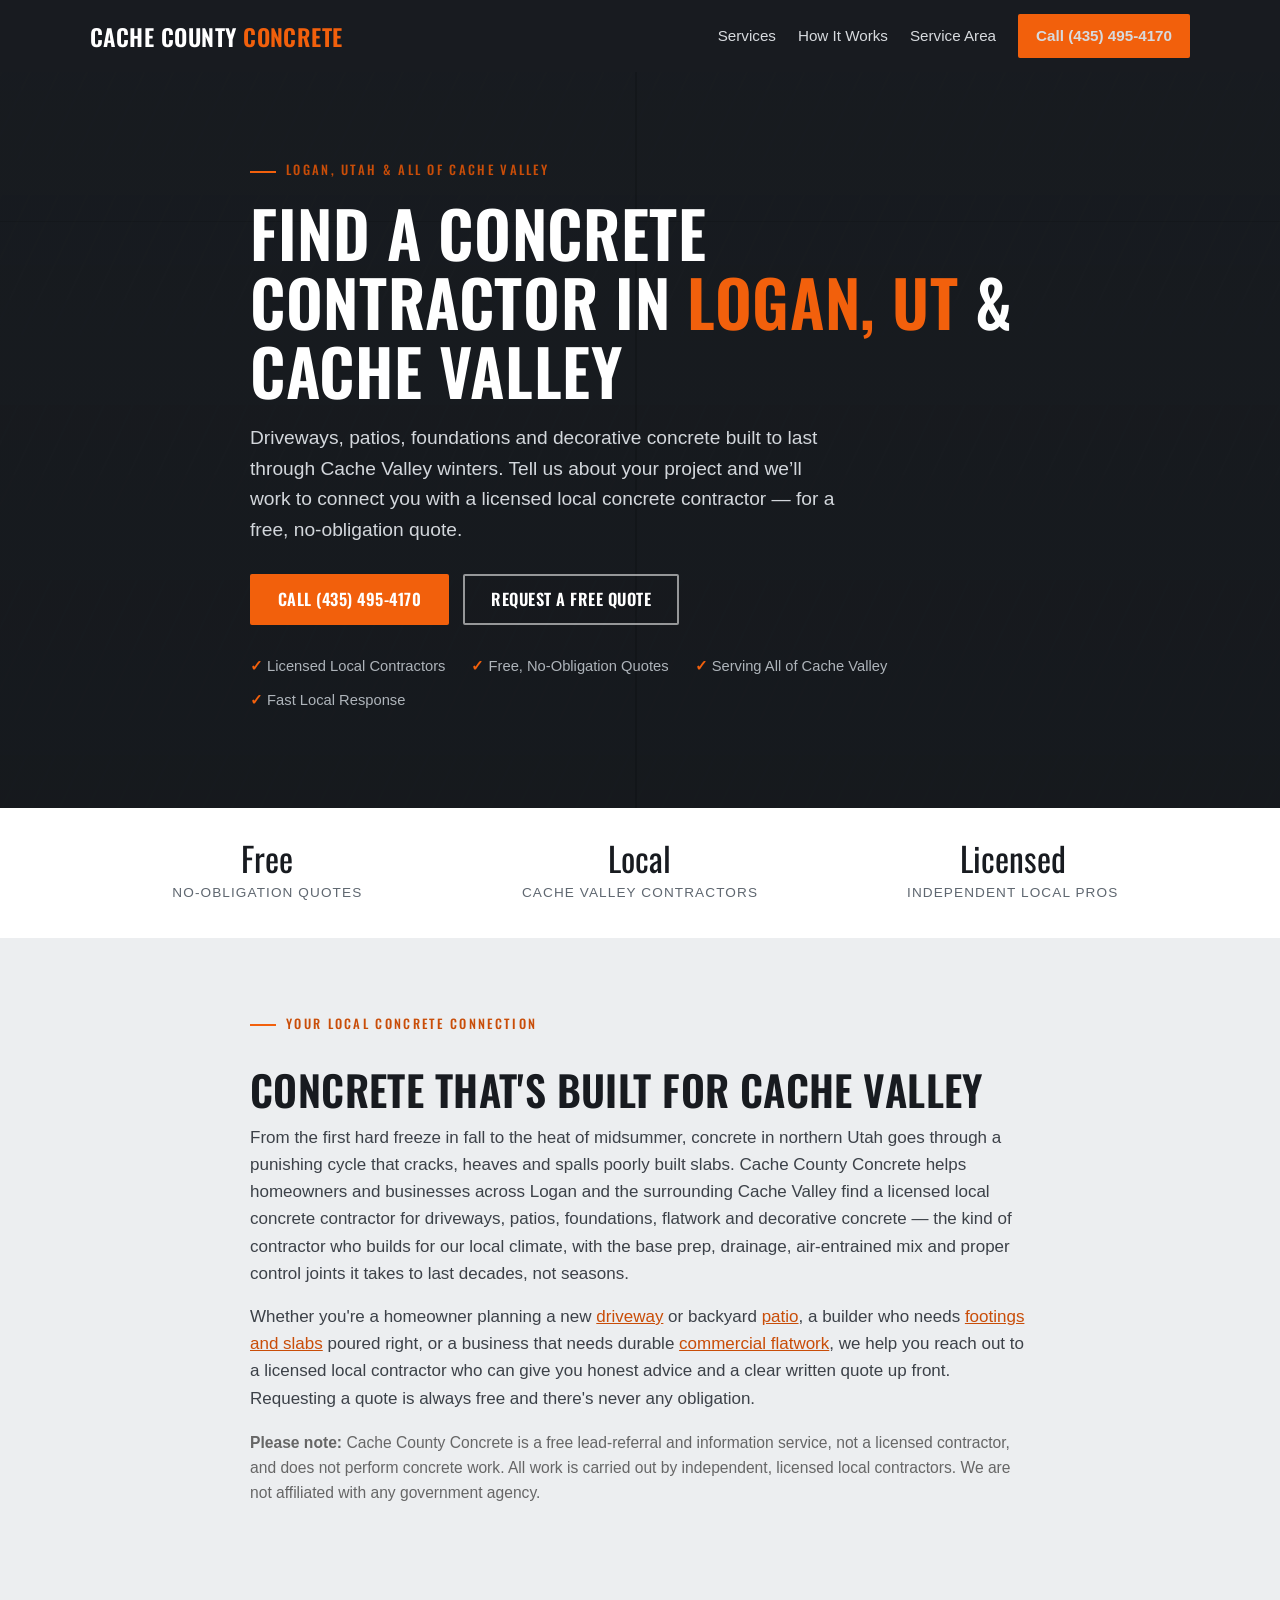
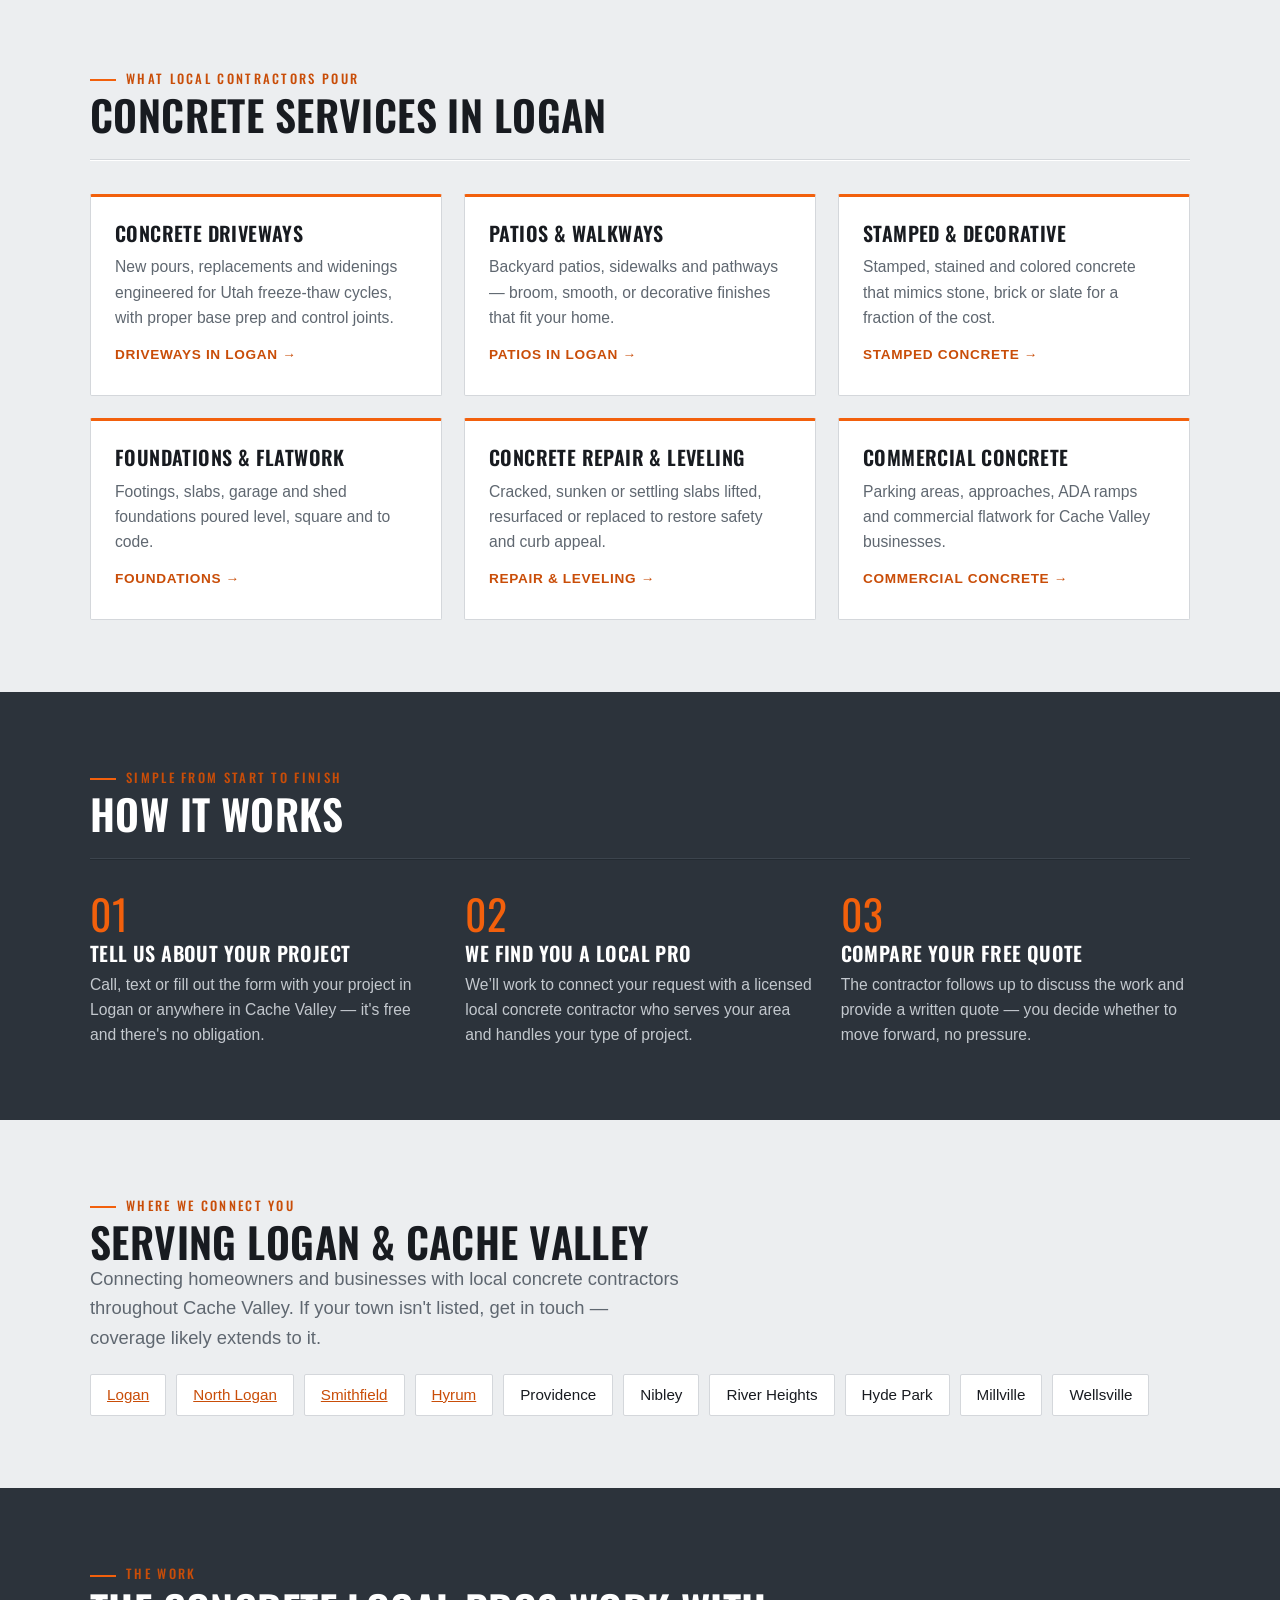
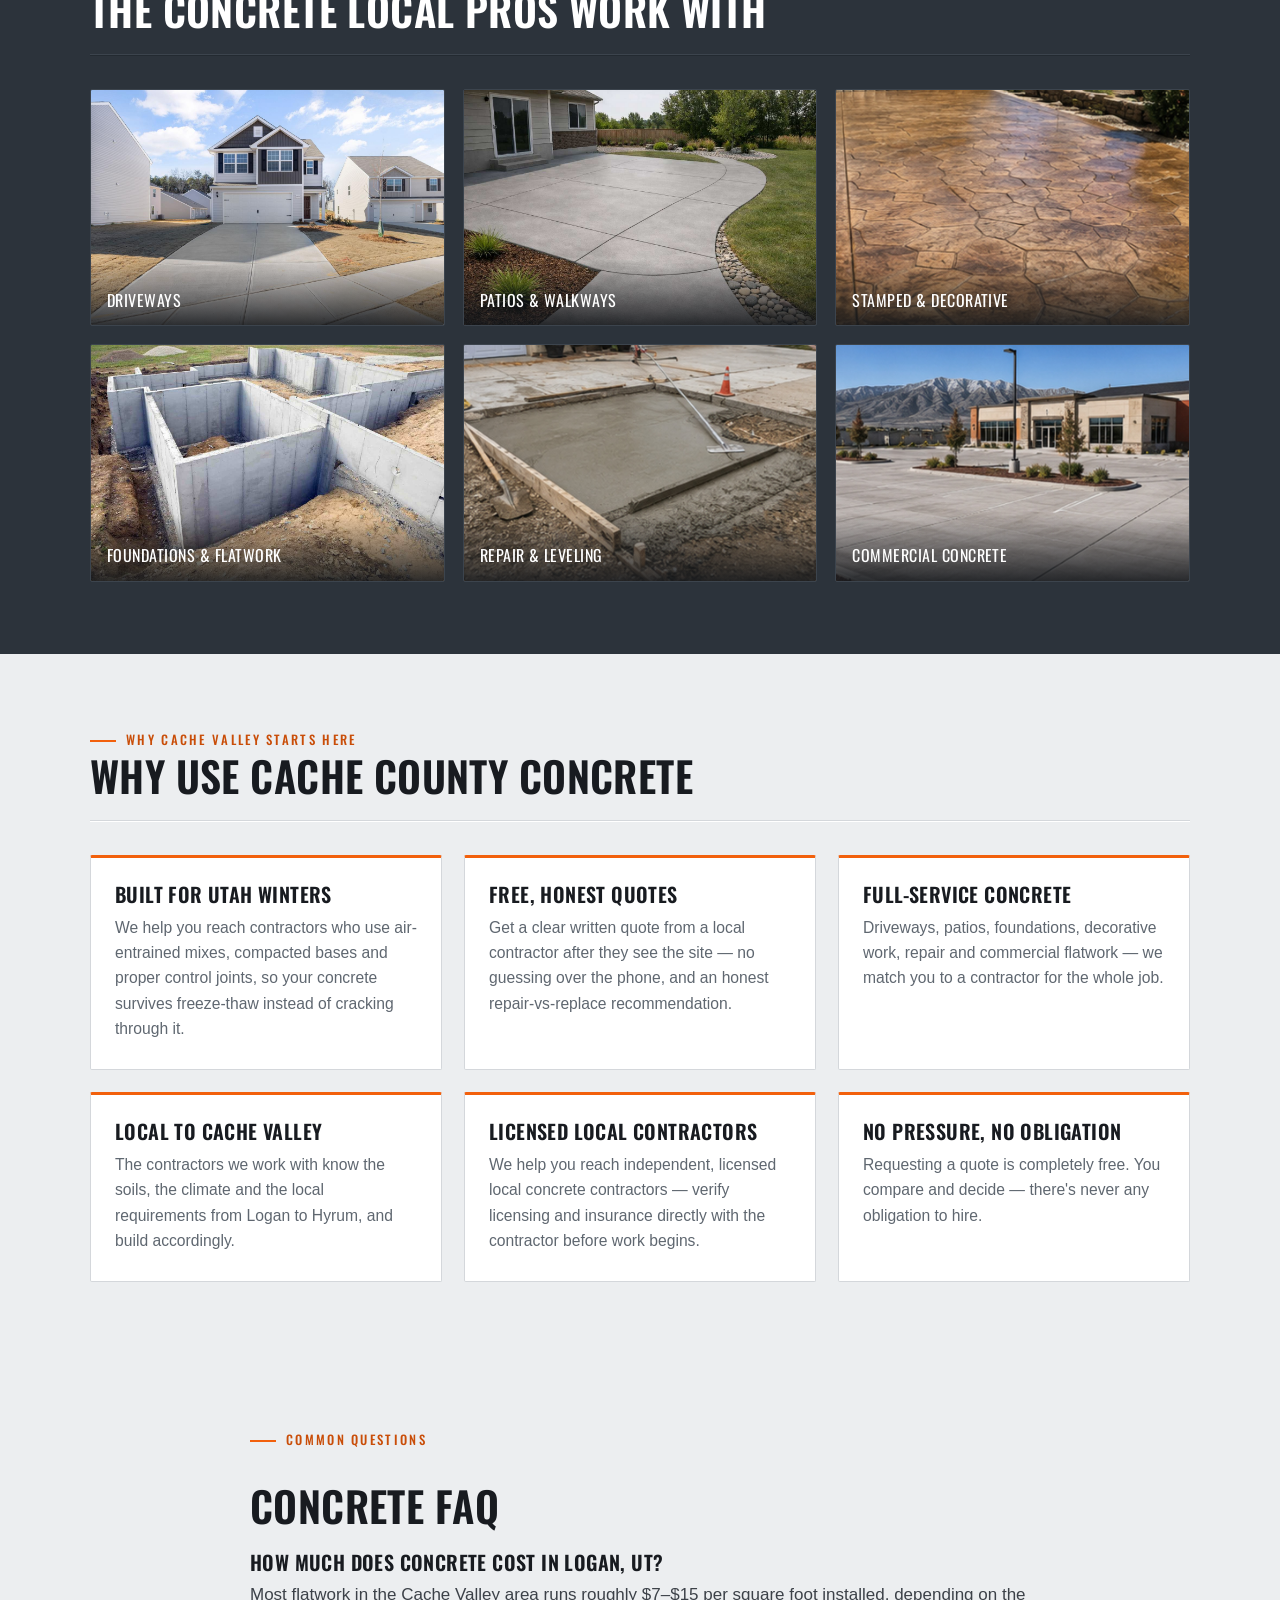
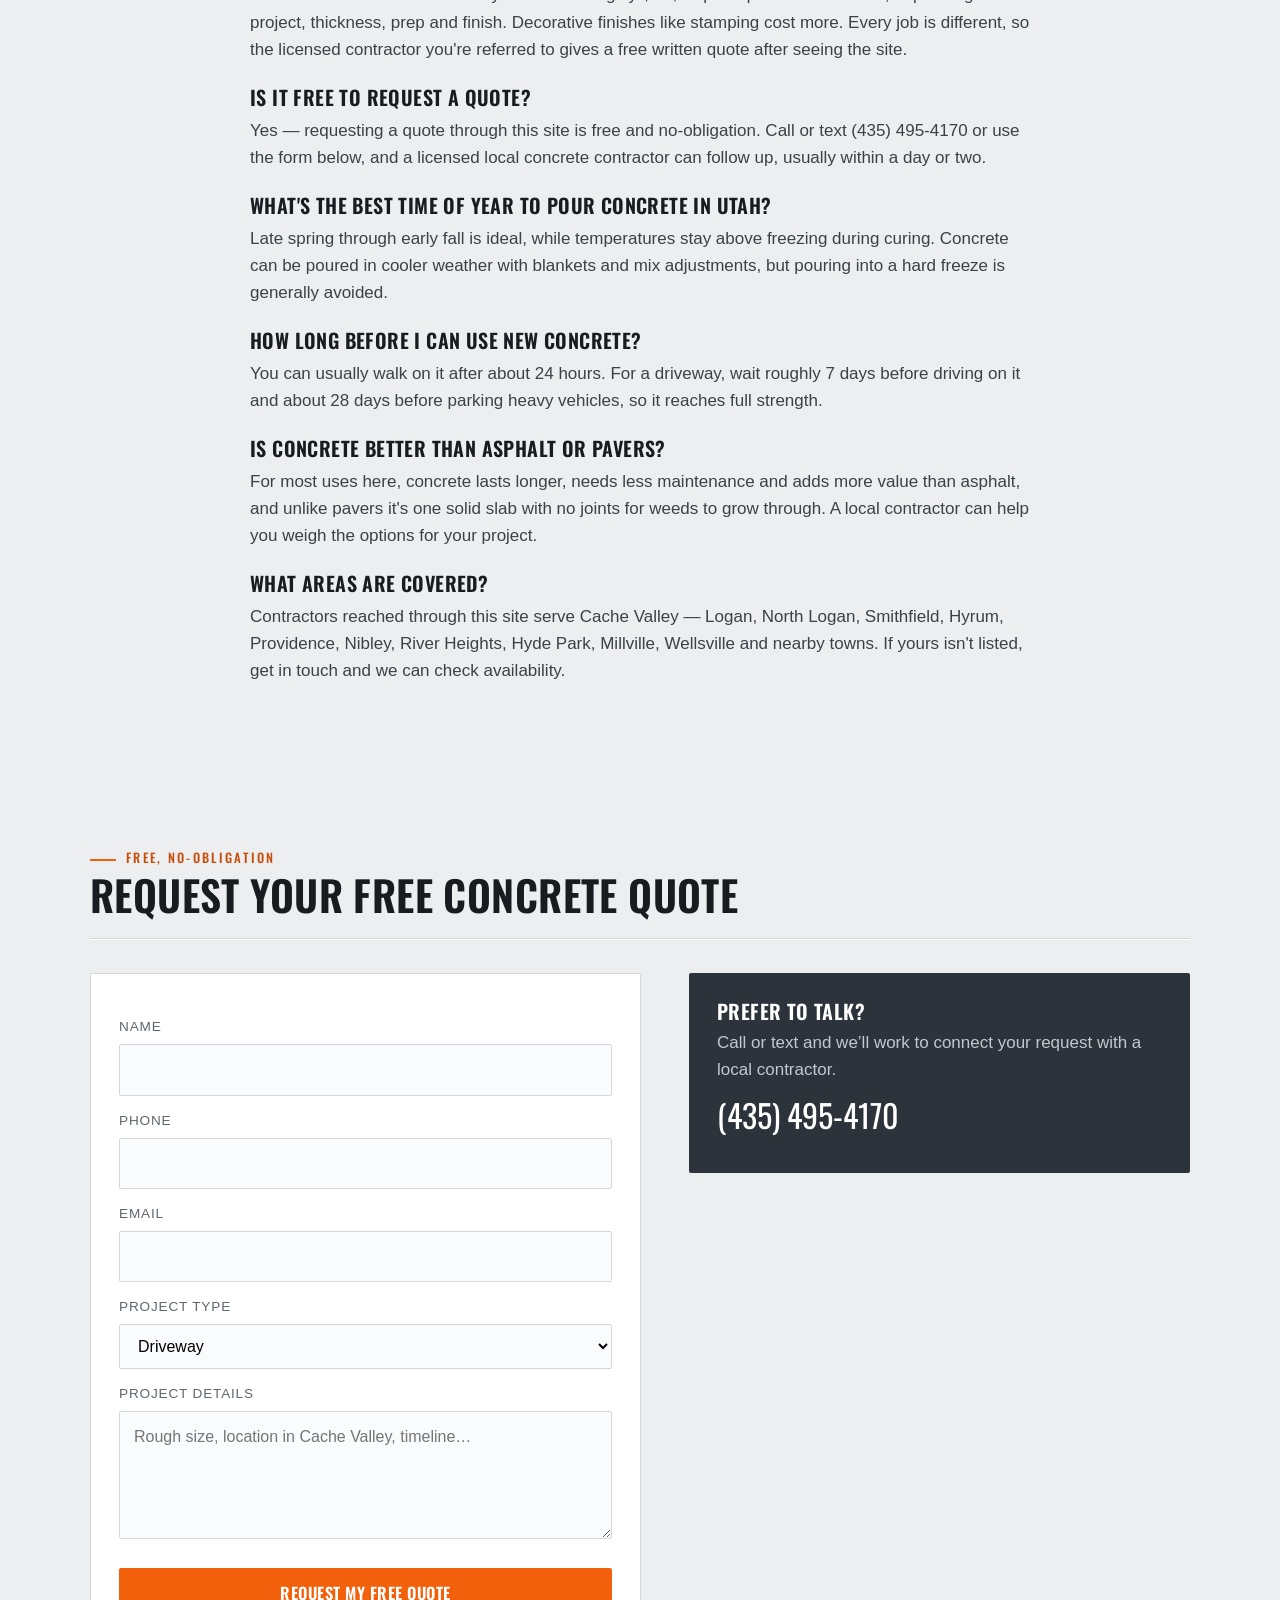
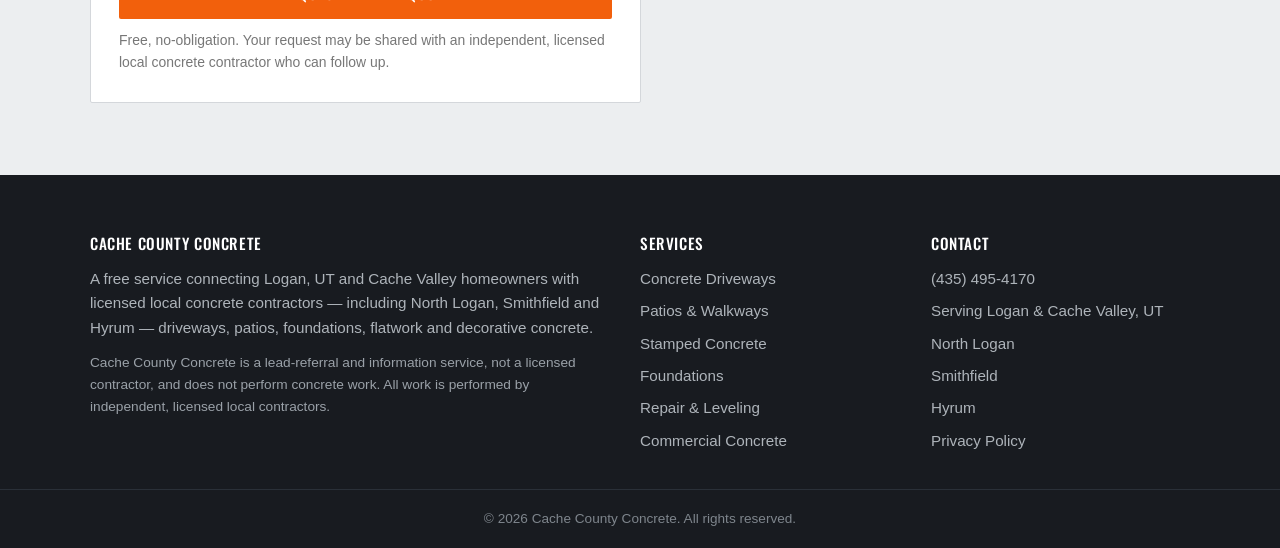
==== commit 481a6be6: "SEO: Cache Valley city satellites (North Logan, Smithfield, Hyrum) Add concrete-north-logan-ut, conc" ====
--- a/index.html
+++ b/index.html
@@ -1,64 +1,437 @@
-<!DOCTYPE html><html lang="en"><head><meta charset="utf-8"><meta name="viewport" content="width=device-width, initial-scale=1"><script async src="https://www.googletagmanager.com/gtag/js?id=G-S3848TV4KN"></script><script>
- window.dataLayer = window.dataLayer || [];
- function gtag(){dataLayer.push(arguments);}
- gtag('js', new Date());
- gtag('config', 'G-S3848TV4KN');
- </script><title>Concrete Contractors in Logan, UT | Cache County Concrete</title><meta name="description" content="Find a licensed local concrete contractor in Logan, UT &amp; Cache Valley. Driveways, patios, foundations &amp; decorative concrete. Request a free quote — (435) 495-4170."><link rel="canonical" href="https://cachecountyconcrete.com/"><meta name="robots" content="index, follow"><meta property="og:type" content="website"><meta property="og:title" content="Concrete Contractors in Logan, UT | Cache County Concrete"><meta property="og:description" content="Connecting Logan and Cache Valley homeowners with licensed local concrete contractors — driveways, patios, foundations &amp; decorative concrete."><meta property="og:url" content="https://cachecountyconcrete.com/"><meta property="og:image" content="https://cachecountyconcrete.com/driveway.jpg"><meta property="og:site_name" content="Cache County Concrete"><link rel="preconnect" href="https://fonts.googleapis.com"><link rel="preconnect" href="https://fonts.gstatic.com" crossorigin><link href="https://fonts.googleapis.com/css2?family=Oswald:wght@500;600;700&display=swap" rel="stylesheet"><link rel="stylesheet" href="styles.css"><script type="application/ld+json">
- {
- "@context": "https://schema.org",
- "@type": "Organization",
- "@id": "https://cachecountyconcrete.com/#business",
- "name": "Cache County Concrete",
- "image": "https://cachecountyconcrete.com/driveway.jpg",
- "url": "https://cachecountyconcrete.com/",
- "telephone": "+1-435-495-4170",
- "description": "Free online resource that connects Logan, UT and Cache Valley homeowners with independent, licensed local concrete contractors — for driveways, patios, foundations, flatwork, and stamped/decorative concrete.",
- "areaServed": [
- { "@type": "City", "name": "Logan, UT" },
- { "@type": "City", "name": "North Logan, UT" },
- { "@type": "City", "name": "Smithfield, UT" },
- { "@type": "City", "name": "Hyrum, UT" },
- { "@type": "City", "name": "Providence, UT" },
- { "@type": "City", "name": "Nibley, UT" },
- { "@type": "City", "name": "River Heights, UT" }
- ]
- }
- </script><script type="application/ld+json">
- {
- "@context": "https://schema.org",
- "@type": "FAQPage",
- "mainEntity": [
- { "@type": "Question", "name": "How much does concrete cost in Logan, UT?", "acceptedAnswer": { "@type": "Answer", "text": "Most flatwork in the Cache Valley area runs roughly $7 to $15 per square foot installed, depending on the project, thickness, prep and finish. Decorative finishes like stamping cost more. Every job is different, so the licensed contractor you're referred to provides a free written estimate after seeing the site." } },
- { "@type": "Question", "name": "Are the contractors free to request a quote from?", "acceptedAnswer": { "@type": "Answer", "text": "Yes. Requesting a quote through this site is free and no-obligation. Call or text (435) 495-4170 or use the form, and a licensed local concrete contractor can follow up, usually within a day or two." } },
- { "@type": "Question", "name": "What is the best time of year to pour concrete in Utah?", "acceptedAnswer": { "@type": "Answer", "text": "Late spring through early fall is ideal, while temperatures stay above freezing during curing. Concrete can be poured in cooler weather with blankets and mix adjustments, but pouring into a hard freeze is generally avoided." } },
- { "@type": "Question", "name": "How long before I can use new concrete?", "acceptedAnswer": { "@type": "Answer", "text": "You can usually walk on it after about 24 hours. For a driveway, wait roughly 7 days before driving on it and about 28 days before parking heavy vehicles, so it reaches full strength." } },
- { "@type": "Question", "name": "Is concrete better than asphalt or pavers?", "acceptedAnswer": { "@type": "Answer", "text": "For most uses here, concrete lasts longer, needs less maintenance and adds more value than asphalt, and unlike pavers it is one solid slab with no joints for weeds to grow through. A contractor can help you weigh the options for your project." } },
- { "@type": "Question", "name": "What areas are covered?", "acceptedAnswer": { "@type": "Answer", "text": "Contractors reached through this site serve Cache Valley, including Logan, North Logan, Smithfield, Hyrum, Providence, Nibley, River Heights, Hyde Park, Millville, Wellsville and nearby towns. If yours is not listed, get in touch and we can check availability." } }
- ]
- }
- </script></head><body><a class="skip" href="#main">Skip to content</a><header class="site-header"><div class="header-inner"><a class="logo" href="/">Cache County <span>Concrete</span></a><nav class="nav" id="nav" aria-label="Primary"><a href="#services">Services</a><a href="#process">How It Works</a><a href="#areas">Service Area</a><a class="header-call" href="tel:+14354954170">Call (435) 495-4170</a></nav><button class="nav-toggle" id="navToggle" aria-label="Open menu" aria-expanded="false">Menu</button></div></header><main id="main"><section class="hero"><div class="wrap"><span class="eyebrow">Logan, Utah &amp; All of Cache Valley</span><h1>Find a Concrete Contractor in <em>Logan, UT</em> &amp; Cache Valley</h1><p>Driveways, patios, foundations and decorative concrete built to last through Cache Valley winters. Tell us about your project and we&rsquo;ll work to connect you with a licensed local concrete contractor — for a free, no-obligation quote.</p><div class="hero-cta"><a class="btn btn--primary" href="tel:+14354954170">Call (435) 495-4170</a><a class="btn btn--ghost" href="#quote">Request a Free Quote</a></div><ul class="hero-trust"><li>Licensed Local Contractors</li><li>Free, No-Obligation Quotes</li><li>Serving All of Cache Valley</li><li>Fast Local Response</li></ul></div></section><section class="trustbar"><div class="wrap"><div><div class="num">Free</div><div class="lbl">No-Obligation Quotes</div></div><div><div class="num">Local</div><div class="lbl">Cache Valley Contractors</div></div><div><div class="num">Licensed</div><div class="lbl">Independent Local Pros</div></div></div></section><section class="section"><div class="wrap prose" style="max-width:820px;"><span class="eyebrow">Your Local Concrete Connection</span><h2>Concrete That's Built for Cache Valley</h2><p>From the first hard freeze in fall to the heat of midsummer, concrete in northern Utah goes through a punishing cycle that cracks, heaves and spalls poorly built slabs. Cache County
- Concrete helps homeowners and businesses across Logan and the surrounding Cache Valley find a licensed local concrete contractor for driveways, patios, foundations, flatwork and decorative
- concrete — the kind of contractor who builds for our local climate, with the base prep, drainage,
- air-entrained mix and proper control joints it takes to last decades, not seasons.</p><p>Whether you're a homeowner planning a new <a href="concrete-driveways-logan-ut.html">driveway</a> or backyard <a href="concrete-patios-logan-ut.html">patio</a>, a builder who needs
- <a href="concrete-foundations-logan-ut.html">footings and slabs</a> poured right, or a business
- that needs durable <a href="commercial-concrete-logan-ut.html">commercial flatwork</a>, we help you
- reach out to a licensed local contractor who can give you honest advice and a clear written
- quote up front. Requesting a quote is always free and there's never any obligation.</p><p class="referral-note" style="font-size:0.92em;color:#666;margin-top:18px;"><strong>Please note:</strong> Cache County Concrete is a free lead-referral and information
- service, not a licensed contractor, and does not perform concrete work. All work is carried out
- by independent, licensed local contractors. We are not affiliated with any government agency.</p></div></section><section class="section" id="services"><div class="wrap"><span class="eyebrow">What Local Contractors Pour</span><h2>Concrete Services in Logan</h2><hr class="joint" style="margin:22px 0 34px;"><div class="grid"><article class="card"><h3>Concrete Driveways</h3><p>New pours, replacements and widenings engineered for Utah freeze-thaw cycles, with proper base prep and control joints.</p><a href="concrete-driveways-logan-ut.html">Driveways in Logan →</a></article><article class="card"><h3>Patios &amp; Walkways</h3><p>Backyard patios, sidewalks and pathways — broom, smooth, or decorative finishes that fit your home.</p><a href="concrete-patios-logan-ut.html">Patios in Logan →</a></article><article class="card"><h3>Stamped &amp; Decorative</h3><p>Stamped, stained and colored concrete that mimics stone, brick or
- slate for a fraction of the cost.</p><a href="stamped-concrete-logan-ut.html">Stamped Concrete →</a></article><article class="card"><h3>Foundations &amp; Flatwork</h3><p>Footings, slabs, garage and shed foundations poured level, square and to code.</p><a href="concrete-foundations-logan-ut.html">Foundations →</a></article><article class="card"><h3>Concrete Repair &amp; Leveling</h3><p>Cracked, sunken or settling slabs lifted, resurfaced or replaced to restore safety and curb appeal.</p><a href="concrete-repair-logan-ut.html">Repair &amp; Leveling →</a></article><article class="card"><h3>Commercial Concrete</h3><p>Parking areas, approaches, ADA ramps and commercial flatwork for Cache Valley businesses.</p><a href="commercial-concrete-logan-ut.html">Commercial Concrete →</a></article></div></div></section><section class="section section--dark" id="process"><div class="wrap"><span class="eyebrow">Simple From Start to Finish</span><h2>How It Works</h2><hr class="joint" style="margin:22px 0 34px;"><div class="steps"><div class="step"><span class="n">01</span><h3>Tell Us About Your Project</h3><p>Call, text or fill out the form with your project in Logan or anywhere in Cache Valley — it's free and there's no obligation.</p></div><div class="step"><span class="n">02</span><h3>We Find You a Local Pro</h3><p>We&rsquo;ll work to connect your request with a licensed local concrete contractor who serves your area and handles your type of project.</p></div><div class="step"><span class="n">03</span><h3>Compare Your Free Quote</h3><p>The contractor follows up to discuss the work and provide a written quote — you decide whether to move forward, no pressure.</p></div></div></div></section><section class="section" id="areas"><div class="wrap"><span class="eyebrow">Where We Connect You</span><h2>Serving Logan &amp; Cache Valley</h2><p class="lede">Connecting homeowners and businesses with local concrete contractors throughout Cache Valley. If your town isn't listed, get in touch — coverage likely extends to it.</p><ul class="areas"><li>Logan</li><li>North Logan</li><li>Smithfield</li><li>Hyrum</li><li>Providence</li><li>Nibley</li><li>River Heights</li><li>Hyde Park</li><li>Millville</li><li>Wellsville</li></ul></div></section><section class="section section--dark" id="work"><div class="wrap"><span class="eyebrow">The Work</span><h2>The Concrete Local Pros Work With</h2><hr class="joint" style="margin:22px 0 34px;"><div class="gallery"><figure class="shot"><img src="driveway.jpg" width="1200" height="800" loading="lazy" alt="Concrete driveway"><figcaption>Driveways</figcaption></figure><figure class="shot"><img src="patio.jpg" width="1200" height="800" loading="lazy" alt="Concrete patio"><figcaption>Patios &amp; Walkways</figcaption></figure><figure class="shot"><img src="stamped.jpg" width="1200" height="800" loading="lazy" alt="Stamped decorative concrete"><figcaption>Stamped &amp; Decorative</figcaption></figure><figure class="shot"><img src="foundation.jpg" width="1200" height="800" loading="lazy" alt="Concrete foundation and flatwork"><figcaption>Foundations &amp; Flatwork</figcaption></figure><figure class="shot"><img src="repair.jpg" width="1200" height="800" loading="lazy" alt="Concrete repair and leveling"><figcaption>Repair &amp; Leveling</figcaption></figure><figure class="shot"><img src="commercial.jpg" width="1200" height="800" loading="lazy" alt="Commercial concrete flatwork"><figcaption>Commercial Concrete</figcaption></figure></div></div></section><section class="section"><div class="wrap"><span class="eyebrow">Why Cache Valley Starts Here</span><h2>Why Use Cache County Concrete</h2><hr class="joint" style="margin:22px 0 34px;"><div class="grid"><article class="card"><h3>Built for Utah Winters</h3><p>We help you reach contractors who use air-entrained mixes, compacted bases and proper control joints, so your concrete survives freeze-thaw instead of cracking through it.</p></article><article class="card"><h3>Free, Honest Quotes</h3><p>Get a clear written quote from a local contractor after they see the site — no guessing over the phone, and an honest repair-vs-replace recommendation.</p></article><article class="card"><h3>Full-Service Concrete</h3><p>Driveways, patios, foundations, decorative work, repair and commercial flatwork — we match you to a contractor for the whole job.</p></article><article class="card"><h3>Local to Cache Valley</h3><p>The contractors we work with know the soils, the climate and the local requirements from Logan to Hyrum, and build accordingly.</p></article><article class="card"><h3>Licensed Local Contractors</h3><p>We help you reach independent, licensed local concrete contractors — verify licensing and insurance directly with the contractor before work begins.</p></article><article class="card"><h3>No Pressure, No Obligation</h3><p>Requesting a quote is completely free. You compare and decide — there's never any obligation to hire.</p></article></div></div></section><section class="section"><div class="wrap prose" style="max-width:820px;"><span class="eyebrow">Common Questions</span><h2 id="faq">Concrete FAQ</h2><h3>How much does concrete cost in Logan, UT?</h3><p>Most flatwork in the Cache Valley area runs roughly $7–$15 per square foot installed, depending on the project, thickness, prep and finish. Decorative finishes like stamping cost more. Every job is different, so the licensed contractor you're referred to gives a free written quote after seeing the site.</p><h3>Is it free to request a quote?</h3><p>Yes — requesting a quote through this site is free and no-obligation. Call or text (435) 495-4170 or use the form below, and a licensed local concrete contractor can follow up, usually within a day or two.</p><h3>What's the best time of year to pour concrete in Utah?</h3><p>Late spring through early fall is ideal, while temperatures stay above freezing during curing. Concrete can be poured in cooler weather with blankets and mix adjustments, but pouring into a hard freeze is generally avoided.</p><h3>How long before I can use new concrete?</h3><p>You can usually walk on it after about 24 hours. For a driveway, wait roughly 7 days before driving on it and about 28 days before parking heavy vehicles, so it reaches full strength.</p><h3>Is concrete better than asphalt or pavers?</h3><p>For most uses here, concrete lasts longer, needs less maintenance and adds more value than asphalt, and unlike pavers it's one solid slab with no joints for weeds to grow through. A local contractor can help you weigh the options for your project.</p><h3>What areas are covered?</h3><p>Contractors reached through this site serve Cache Valley — Logan, North Logan, Smithfield, Hyrum, Providence, Nibley, River Heights, Hyde Park, Millville, Wellsville and nearby towns. If yours isn't listed, get in touch and we can check availability.</p></div></section><section class="section" id="quote"><div class="wrap"><span class="eyebrow">Free, No-Obligation</span><h2>Request Your Free Concrete Quote</h2><hr class="joint" style="margin:22px 0 34px;"><div class="quote-grid"><form class="form" action="https://formspree.io/f/xdavvvgj" method="POST"
- onsubmit="try{gtag('event','generate_lead',{form:'quote_request'});}catch(e){}"><label for="name">Name</label><input id="name" name="name" type="text" required autocomplete="name"><label for="phone">Phone</label><input id="phone" name="phone" type="tel" required autocomplete="tel"><label for="email">Email</label><input id="email" name="email" type="email" autocomplete="email"><label for="service">Project Type</label><select id="service" name="service"><option>Driveway</option><option>Patio / Walkway</option><option>Stamped / Decorative</option><option>Foundation / Flatwork</option><option>Repair / Leveling</option><option>Commercial</option></select><label for="details">Project Details</label><textarea id="details" name="details" rows="4"
- placeholder="Rough size, location in Cache Valley, timeline…"></textarea><button class="btn btn--primary" type="submit">Request My Free Quote</button><p style="font-size:0.82em;color:#777;margin-top:10px;"> Free, no-obligation. Your request may be shared with an independent, licensed local concrete contractor who can follow up.</p></form><aside class="contact-aside section--dark" style="padding:28px;border-radius:2px;"><h3>Prefer to Talk?</h3><p style="color:#c3c8ce;">Call or text and we&rsquo;ll work to connect your request with a local contractor.</p><a class="big-call" href="tel:+14354954170"
- onclick="try{gtag('event','click_to_call',{source:'contact_aside'});}catch(e){}">(435) 495-4170</a></aside></div></div></section></main><footer class="site-footer"><div class="footer-inner"><div><h4>Cache County Concrete</h4><p>A free service connecting Logan, UT and Cache Valley homeowners with licensed local concrete contractors — driveways, patios, foundations, flatwork and decorative concrete.</p><p style="margin-top:12px;font-size:0.9em;color:#9aa1a8;"> Cache County Concrete is a lead-referral and information service, not a licensed contractor, and does not perform concrete work. All work is performed by independent, licensed local contractors.</p></div><div><h4>Services</h4><ul><li><a href="concrete-driveways-logan-ut.html">Concrete Driveways</a></li><li><a href="concrete-patios-logan-ut.html">Patios &amp; Walkways</a></li><li><a href="stamped-concrete-logan-ut.html">Stamped Concrete</a></li><li><a href="concrete-foundations-logan-ut.html">Foundations</a></li><li><a href="concrete-repair-logan-ut.html">Repair &amp; Leveling</a></li><li><a href="commercial-concrete-logan-ut.html">Commercial Concrete</a></li></ul></div><div><h4>Contact</h4><ul><li><a href="tel:+14354954170">(435) 495-4170</a></li><li>Serving Logan &amp; Cache Valley, UT</li><li><a href="privacy-policy.html">Privacy Policy</a></li></ul></div></div><div class="footer-bottom"> &copy; <span id="yr"></span> Cache County Concrete. All rights reserved.
- </div></footer><div class="callbar"><a class="c-call" href="tel:+14354954170"
- onclick="try{gtag('event','click_to_call',{source:'callbar'});}catch(e){}">📞 Call Now</a><a class="c-quote" href="#quote">Free Quote</a></div><script>
- // mobile nav toggle
- var t = document.getElementById('navToggle'),
- n = document.getElementById('nav');
- if (t) t.addEventListener('click', function () {
- var open = n.classList.toggle('open');
- t.setAttribute('aria-expanded', open);
- });
- // current year
- document.getElementById('yr').textContent = new Date().getFullYear();
- </script></body></html>
+<!DOCTYPE html>
+<html lang="en">
+<head>
+  <meta charset="utf-8">
+  <meta name="viewport" content="width=device-width, initial-scale=1">
+  <!-- Google tag (gtag.js) — Google Analytics -->
+  <script async src="https://www.googletagmanager.com/gtag/js?id=G-S3848TV4KN"></script>
+  <script>
+    window.dataLayer = window.dataLayer || [];
+    function gtag(){dataLayer.push(arguments);}
+    gtag('js', new Date());
+    gtag('config', 'G-S3848TV4KN');
+  </script>
+
+  <!-- ====== SEO META (edit the bracketed parts) ====== -->
+  <title>Concrete Contractors in Logan, UT | Cache County Concrete</title>
+  <meta name="description" content="Find a licensed local concrete contractor in Logan, UT &amp; Cache Valley. Driveways, patios, foundations &amp; decorative concrete. Request a free quote — (435) 495-4170.">
+  <link rel="canonical" href="https://cachecountyconcrete.com/">
+  <meta name="robots" content="index, follow">
+
+  <!-- Open Graph (social/shared links) -->
+  <meta property="og:type" content="website">
+  <meta property="og:title" content="Concrete Contractors in Logan, UT | Cache County Concrete">
+  <meta property="og:description" content="Connecting Logan and Cache Valley homeowners with licensed local concrete contractors — driveways, patios, foundations &amp; decorative concrete.">
+  <meta property="og:url" content="https://cachecountyconcrete.com/">
+  <meta property="og:image" content="https://cachecountyconcrete.com/driveway.jpg">
+  <meta property="og:site_name" content="Cache County Concrete">
+  <meta name="twitter:card" content="summary_large_image">
+  <meta name="twitter:title" content="Concrete Contractors in Logan, UT | Cache County Concrete">
+  <meta name="twitter:description" content="Connecting Logan and Cache Valley homeowners with licensed local concrete contractors.">
+  <meta name="twitter:image" content="https://cachecountyconcrete.com/driveway.jpg">
+
+  <!-- Fonts: one display face, loaded fast -->
+  <link rel="preconnect" href="https://fonts.googleapis.com">
+  <link rel="preconnect" href="https://fonts.gstatic.com" crossorigin>
+  <link href="https://fonts.googleapis.com/css2?family=Oswald:wght@500;600;700&display=swap" rel="stylesheet">
+
+  <link rel="stylesheet" href="styles.css">
+
+  <!-- ====== SCHEMA (referral / information service, NOT a contractor) ====== -->
+  <script type="application/ld+json">
+  {
+    "@context": "https://schema.org",
+    "@type": "Organization",
+    "@id": "https://cachecountyconcrete.com/#business",
+    "name": "Cache County Concrete",
+    "image": "https://cachecountyconcrete.com/driveway.jpg",
+    "url": "https://cachecountyconcrete.com/",
+    "telephone": "+1-435-495-4170",
+    "description": "Free online resource that connects Logan, UT and Cache Valley homeowners with independent, licensed local concrete contractors — for driveways, patios, foundations, flatwork, and stamped/decorative concrete.",
+    "areaServed": [
+      { "@type": "City", "name": "Logan, UT" },
+      { "@type": "City", "name": "North Logan, UT" },
+      { "@type": "City", "name": "Smithfield, UT" },
+      { "@type": "City", "name": "Hyrum, UT" },
+      { "@type": "City", "name": "Providence, UT" },
+      { "@type": "City", "name": "Nibley, UT" },
+      { "@type": "City", "name": "River Heights, UT" }
+    ]
+  }
+  </script>
+
+  <!-- Homepage FAQ schema (mirrors the visible Concrete FAQ) -->
+  <script type="application/ld+json">
+  {
+    "@context": "https://schema.org",
+    "@type": "FAQPage",
+    "mainEntity": [
+      { "@type": "Question", "name": "How much does concrete cost in Logan, UT?", "acceptedAnswer": { "@type": "Answer", "text": "Most flatwork in the Cache Valley area runs roughly $7 to $15 per square foot installed, depending on the project, thickness, prep and finish. Decorative finishes like stamping cost more. Every job is different, so the licensed contractor you're referred to provides a free written estimate after seeing the site." } },
+      { "@type": "Question", "name": "Are the contractors free to request a quote from?", "acceptedAnswer": { "@type": "Answer", "text": "Yes. Requesting a quote through this site is free and no-obligation. Call or text (435) 495-4170 or use the form, and a licensed local concrete contractor can follow up, usually within a day or two." } },
+      { "@type": "Question", "name": "What is the best time of year to pour concrete in Utah?", "acceptedAnswer": { "@type": "Answer", "text": "Late spring through early fall is ideal, while temperatures stay above freezing during curing. Concrete can be poured in cooler weather with blankets and mix adjustments, but pouring into a hard freeze is generally avoided." } },
+      { "@type": "Question", "name": "How long before I can use new concrete?", "acceptedAnswer": { "@type": "Answer", "text": "You can usually walk on it after about 24 hours. For a driveway, wait roughly 7 days before driving on it and about 28 days before parking heavy vehicles, so it reaches full strength." } },
+      { "@type": "Question", "name": "Is concrete better than asphalt or pavers?", "acceptedAnswer": { "@type": "Answer", "text": "For most uses here, concrete lasts longer, needs less maintenance and adds more value than asphalt, and unlike pavers it is one solid slab with no joints for weeds to grow through. A contractor can help you weigh the options for your project." } },
+      { "@type": "Question", "name": "What areas are covered?", "acceptedAnswer": { "@type": "Answer", "text": "Contractors reached through this site serve Cache Valley, including Logan, North Logan, Smithfield, Hyrum, Providence, Nibley, River Heights, Hyde Park, Millville, Wellsville and nearby towns. If yours is not listed, get in touch and we can check availability." } }
+    ]
+  }
+  </script>
+</head>
+
+<body>
+  <a class="skip" href="#main">Skip to content</a>
+
+  <!-- ============ HEADER ============ -->
+  <header class="site-header">
+    <div class="header-inner">
+      <a class="logo" href="/">Cache County <span>Concrete</span></a>
+      <nav class="nav" id="nav" aria-label="Primary">
+        <a href="#services">Services</a>
+        <a href="#process">How It Works</a>
+        <a href="#areas">Service Area</a>
+        <a class="header-call" href="tel:+14354954170">Call (435) 495-4170</a>
+      </nav>
+      <button class="nav-toggle" id="navToggle" aria-label="Open menu" aria-expanded="false">Menu</button>
+    </div>
+  </header>
+
+  <main id="main">
+
+    <!-- ============ HERO ============ -->
+    <section class="hero">
+      <div class="wrap">
+        <span class="eyebrow">Logan, Utah &amp; All of Cache Valley</span>
+        <h1>Find a Concrete Contractor in <em>Logan, UT</em> &amp; Cache Valley</h1>
+        <p>Driveways, patios, foundations and decorative concrete built to last
+           through Cache Valley winters. Tell us about your project and we&rsquo;ll work to connect you with a licensed
+           local concrete contractor — for a free, no-obligation quote.</p>
+        <div class="hero-cta">
+          <a class="btn btn--primary" href="tel:+14354954170">Call (435) 495-4170</a>
+          <a class="btn btn--ghost" href="#quote">Request a Free Quote</a>
+        </div>
+        <ul class="hero-trust">
+          <li>Licensed Local Contractors</li>
+          <li>Free, No-Obligation Quotes</li>
+          <li>Serving All of Cache Valley</li>
+          <li>Fast Local Response</li>
+        </ul>
+      </div>
+    </section>
+
+    <!-- ============ TRUST BAR ============ -->
+    <section class="trustbar">
+      <div class="wrap">
+        <div><div class="num">Free</div><div class="lbl">No-Obligation Quotes</div></div>
+        <div><div class="num">Local</div><div class="lbl">Cache Valley Contractors</div></div>
+        <div><div class="num">Licensed</div><div class="lbl">Independent Local Pros</div></div>
+      </div>
+    </section>
+
+    <!-- ============ INTRO / ABOUT ============ -->
+    <section class="section">
+      <div class="wrap prose" style="max-width:820px;">
+        <span class="eyebrow">Your Local Concrete Connection</span>
+        <h2>Concrete That's Built for Cache Valley</h2>
+        <p>From the first hard freeze in fall to the heat of midsummer, concrete in northern Utah goes
+           through a punishing cycle that cracks, heaves and spalls poorly built slabs. Cache County
+           Concrete helps homeowners and businesses across Logan and the surrounding Cache Valley find a
+           licensed local concrete contractor for driveways, patios, foundations, flatwork and decorative
+           concrete — the kind of contractor who builds for our local climate, with the base prep, drainage,
+           air-entrained mix and proper control joints it takes to last decades, not seasons.</p>
+        <p>Whether you're a homeowner planning a new <a href="concrete-driveways-logan-ut.html">driveway</a>
+           or backyard <a href="concrete-patios-logan-ut.html">patio</a>, a builder who needs
+           <a href="concrete-foundations-logan-ut.html">footings and slabs</a> poured right, or a business
+           that needs durable <a href="commercial-concrete-logan-ut.html">commercial flatwork</a>, we help you
+           reach out to a licensed local contractor who can give you honest advice and a clear written
+           quote up front. Requesting a quote is always free and there's never any obligation.</p>
+        <p class="referral-note" style="font-size:0.92em;color:#666;margin-top:18px;">
+           <strong>Please note:</strong> Cache County Concrete is a free lead-referral and information
+           service, not a licensed contractor, and does not perform concrete work. All work is carried out
+           by independent, licensed local contractors. We are not affiliated with any government agency.</p>
+      </div>
+    </section>
+
+    <!-- ============ SERVICES ============ -->
+    <section class="section" id="services">
+      <div class="wrap">
+        <span class="eyebrow">What Local Contractors Pour</span>
+        <h2>Concrete Services in Logan</h2>
+        <hr class="joint" style="margin:22px 0 34px;">
+        <div class="grid">
+          <article class="card">
+            <h3>Concrete Driveways</h3>
+            <p>New pours, replacements and widenings engineered for Utah freeze-thaw
+               cycles, with proper base prep and control joints.</p>
+            <a href="concrete-driveways-logan-ut.html">Driveways in Logan →</a>
+          </article>
+          <article class="card">
+            <h3>Patios &amp; Walkways</h3>
+            <p>Backyard patios, sidewalks and pathways — broom, smooth, or
+               decorative finishes that fit your home.</p>
+            <a href="concrete-patios-logan-ut.html">Patios in Logan →</a>
+          </article>
+          <article class="card">
+            <h3>Stamped &amp; Decorative</h3>
+            <p>Stamped, stained and colored concrete that mimics stone, brick or
+               slate for a fraction of the cost.</p>
+            <a href="stamped-concrete-logan-ut.html">Stamped Concrete →</a>
+          </article>
+          <article class="card">
+            <h3>Foundations &amp; Flatwork</h3>
+            <p>Footings, slabs, garage and shed foundations poured level, square
+               and to code.</p>
+            <a href="concrete-foundations-logan-ut.html">Foundations →</a>
+          </article>
+          <article class="card">
+            <h3>Concrete Repair &amp; Leveling</h3>
+            <p>Cracked, sunken or settling slabs lifted, resurfaced or replaced to
+               restore safety and curb appeal.</p>
+            <a href="concrete-repair-logan-ut.html">Repair &amp; Leveling →</a>
+          </article>
+          <article class="card">
+            <h3>Commercial Concrete</h3>
+            <p>Parking areas, approaches, ADA ramps and commercial flatwork for
+               Cache Valley businesses.</p>
+            <a href="commercial-concrete-logan-ut.html">Commercial Concrete →</a>
+          </article>
+        </div>
+      </div>
+    </section>
+
+    <!-- ============ PROCESS (how the referral works) ============ -->
+    <section class="section section--dark" id="process">
+      <div class="wrap">
+        <span class="eyebrow">Simple From Start to Finish</span>
+        <h2>How It Works</h2>
+        <hr class="joint" style="margin:22px 0 34px;">
+        <div class="steps">
+          <div class="step">
+            <span class="n">01</span>
+            <h3>Tell Us About Your Project</h3>
+            <p>Call, text or fill out the form with your project in Logan or anywhere
+               in Cache Valley — it's free and there's no obligation.</p>
+          </div>
+          <div class="step">
+            <span class="n">02</span>
+            <h3>We Find You a Local Pro</h3>
+            <p>We&rsquo;ll work to connect your request with a licensed local concrete contractor who
+               serves your area and handles your type of project.</p>
+          </div>
+          <div class="step">
+            <span class="n">03</span>
+            <h3>Compare Your Free Quote</h3>
+            <p>The contractor follows up to discuss the work and provide a written
+               quote — you decide whether to move forward, no pressure.</p>
+          </div>
+        </div>
+      </div>
+    </section>
+
+    <!-- ============ SERVICE AREA ============ -->
+    <section class="section" id="areas">
+      <div class="wrap">
+        <span class="eyebrow">Where We Connect You</span>
+        <h2>Serving Logan &amp; Cache Valley</h2>
+        <p class="lede">Connecting homeowners and businesses with local concrete
+           contractors throughout Cache Valley. If your town isn't listed, get in
+           touch — coverage likely extends to it.</p>
+        <ul class="areas">
+          <li><a href="index.html">Logan</a></li>
+          <li><a href="concrete-north-logan-ut.html">North Logan</a></li>
+          <li><a href="concrete-smithfield-ut.html">Smithfield</a></li>
+          <li><a href="concrete-hyrum-ut.html">Hyrum</a></li>
+          <li>Providence</li><li>Nibley</li><li>River Heights</li>
+          <li>Hyde Park</li><li>Millville</li><li>Wellsville</li>
+        </ul>
+      </div>
+    </section>
+
+    <!-- ============ SERVICES SHOWCASE (illustrative) ============ -->
+    <section class="section section--dark" id="work">
+      <div class="wrap">
+        <span class="eyebrow">The Work</span>
+        <h2>The Concrete Local Pros Work With</h2>
+        <hr class="joint" style="margin:22px 0 34px;">
+        <div class="gallery">
+          <figure class="shot"><img src="driveway.jpg" width="1200" height="800" loading="lazy" alt="Concrete driveway"><figcaption>Driveways</figcaption></figure>
+          <figure class="shot"><img src="patio.jpg" width="1200" height="800" loading="lazy" alt="Concrete patio"><figcaption>Patios &amp; Walkways</figcaption></figure>
+          <figure class="shot"><img src="stamped.jpg" width="1200" height="800" loading="lazy" alt="Stamped decorative concrete"><figcaption>Stamped &amp; Decorative</figcaption></figure>
+          <figure class="shot"><img src="foundation.jpg" width="1200" height="800" loading="lazy" alt="Concrete foundation and flatwork"><figcaption>Foundations &amp; Flatwork</figcaption></figure>
+          <figure class="shot"><img src="repair.jpg" width="1200" height="800" loading="lazy" alt="Concrete repair and leveling"><figcaption>Repair &amp; Leveling</figcaption></figure>
+          <figure class="shot"><img src="commercial.jpg" width="1200" height="800" loading="lazy" alt="Commercial concrete flatwork"><figcaption>Commercial Concrete</figcaption></figure>
+        </div>
+      </div>
+    </section>
+
+    <!-- ============ WHY USE US ============ -->
+    <section class="section">
+      <div class="wrap">
+        <span class="eyebrow">Why Cache Valley Starts Here</span>
+        <h2>Why Use Cache County Concrete</h2>
+        <hr class="joint" style="margin:22px 0 34px;">
+        <div class="grid">
+          <article class="card"><h3>Built for Utah Winters</h3><p>We help you reach contractors who use air-entrained mixes, compacted bases and proper control joints, so your concrete survives freeze-thaw instead of cracking through it.</p></article>
+          <article class="card"><h3>Free, Honest Quotes</h3><p>Get a clear written quote from a local contractor after they see the site — no guessing over the phone, and an honest repair-vs-replace recommendation.</p></article>
+          <article class="card"><h3>Full-Service Concrete</h3><p>Driveways, patios, foundations, decorative work, repair and commercial flatwork — we match you to a contractor for the whole job.</p></article>
+          <article class="card"><h3>Local to Cache Valley</h3><p>The contractors we work with know the soils, the climate and the local requirements from Logan to Hyrum, and build accordingly.</p></article>
+          <article class="card"><h3>Licensed Local Contractors</h3><p>We help you reach independent, licensed local concrete contractors — verify licensing and insurance directly with the contractor before work begins.</p></article>
+          <article class="card"><h3>No Pressure, No Obligation</h3><p>Requesting a quote is completely free. You compare and decide — there's never any obligation to hire.</p></article>
+        </div>
+      </div>
+    </section>
+
+    <!-- ============ HOMEPAGE FAQ ============ -->
+    <section class="section">
+      <div class="wrap prose" style="max-width:820px;">
+        <span class="eyebrow">Common Questions</span>
+        <h2 id="faq">Concrete FAQ</h2>
+
+        <h3>How much does concrete cost in Logan, UT?</h3>
+        <p>Most flatwork in the Cache Valley area runs roughly $7–$15 per square foot installed, depending
+           on the project, thickness, prep and finish. Decorative finishes like stamping cost more. Every
+           job is different, so the licensed contractor you're referred to gives a free written quote after seeing
+           the site.</p>
+
+        <h3>Is it free to request a quote?</h3>
+        <p>Yes — requesting a quote through this site is free and no-obligation. Call or text (435) 495-4170
+           or use the form below, and a licensed local concrete contractor can follow up, usually within a
+           day or two.</p>
+
+        <h3>What's the best time of year to pour concrete in Utah?</h3>
+        <p>Late spring through early fall is ideal, while temperatures stay above freezing during curing.
+           Concrete can be poured in cooler weather with blankets and mix adjustments, but pouring into a
+           hard freeze is generally avoided.</p>
+
+        <h3>How long before I can use new concrete?</h3>
+        <p>You can usually walk on it after about 24 hours. For a driveway, wait roughly 7 days before
+           driving on it and about 28 days before parking heavy vehicles, so it reaches full strength.</p>
+
+        <h3>Is concrete better than asphalt or pavers?</h3>
+        <p>For most uses here, concrete lasts longer, needs less maintenance and adds more value than
+           asphalt, and unlike pavers it's one solid slab with no joints for weeds to grow through. A local
+           contractor can help you weigh the options for your project.</p>
+
+        <h3>What areas are covered?</h3>
+        <p>Contractors reached through this site serve Cache Valley — Logan, North Logan, Smithfield, Hyrum,
+           Providence, Nibley, River Heights, Hyde Park, Millville, Wellsville and nearby towns. If yours
+           isn't listed, get in touch and we can check availability.</p>
+      </div>
+    </section>
+
+    <!-- ============ QUOTE / CONTACT ============ -->
+    <section class="section" id="quote">
+      <div class="wrap">
+        <span class="eyebrow">Free, No-Obligation</span>
+        <h2>Request Your Free Concrete Quote</h2>
+        <hr class="joint" style="margin:22px 0 34px;">
+        <div class="quote-grid">
+
+          <!-- Form posts to a form service. Submissions/clicks are also logged to
+               Google Analytics so you can measure lead volume. -->
+          <form class="form" action="https://formspree.io/f/xdavvvgj" method="POST"
+                onsubmit="try{gtag('event','generate_lead',{form:'quote_request'});}catch(e){}">
+            <label for="name">Name</label>
+            <input id="name" name="name" type="text" required autocomplete="name">
+
+            <label for="phone">Phone</label>
+            <input id="phone" name="phone" type="tel" required autocomplete="tel">
+
+            <label for="email">Email</label>
+            <input id="email" name="email" type="email" autocomplete="email">
+
+            <label for="service">Project Type</label>
+            <select id="service" name="service">
+              <option>Driveway</option>
+              <option>Patio / Walkway</option>
+              <option>Stamped / Decorative</option>
+              <option>Foundation / Flatwork</option>
+              <option>Repair / Leveling</option>
+              <option>Commercial</option>
+            </select>
+
+            <label for="details">Project Details</label>
+            <textarea id="details" name="details" rows="4"
+              placeholder="Rough size, location in Cache Valley, timeline…"></textarea>
+
+            <button class="btn btn--primary" type="submit">Request My Free Quote</button>
+            <p style="font-size:0.82em;color:#777;margin-top:10px;">
+              Free, no-obligation. Your request may be shared with an independent,
+              licensed local concrete contractor who can follow up.</p>
+          </form>
+
+          <aside class="contact-aside section--dark" style="padding:28px;border-radius:2px;">
+            <h3>Prefer to Talk?</h3>
+            <p style="color:#c3c8ce;">Call or text and we&rsquo;ll work to connect your request with
+               a local contractor.</p>
+            <a class="big-call" href="tel:+14354954170"
+               onclick="try{gtag('event','click_to_call',{source:'contact_aside'});}catch(e){}">(435) 495-4170</a>
+          </aside>
+
+        </div>
+      </div>
+    </section>
+  </main>
+
+  <!-- ============ FOOTER ============ -->
+  <footer class="site-footer">
+    <div class="footer-inner">
+      <div>
+        <h4>Cache County Concrete</h4>
+        <p>A free service connecting Logan, UT and Cache Valley homeowners with
+           licensed local concrete contractors — including
+           <a href="concrete-north-logan-ut.html">North Logan</a>,
+           <a href="concrete-smithfield-ut.html">Smithfield</a> and
+           <a href="concrete-hyrum-ut.html">Hyrum</a> — driveways, patios, foundations,
+           flatwork and decorative concrete.</p>
+        <p style="margin-top:12px;font-size:0.9em;color:#9aa1a8;">
+           Cache County Concrete is a lead-referral and information service, not a
+           licensed contractor, and does not perform concrete work. All work is
+           performed by independent, licensed local contractors.</p>
+      </div>
+      <div>
+        <h4>Services</h4>
+        <ul>
+          <li><a href="concrete-driveways-logan-ut.html">Concrete Driveways</a></li>
+          <li><a href="concrete-patios-logan-ut.html">Patios &amp; Walkways</a></li>
+          <li><a href="stamped-concrete-logan-ut.html">Stamped Concrete</a></li>
+          <li><a href="concrete-foundations-logan-ut.html">Foundations</a></li>
+          <li><a href="concrete-repair-logan-ut.html">Repair &amp; Leveling</a></li>
+          <li><a href="commercial-concrete-logan-ut.html">Commercial Concrete</a></li>
+        </ul>
+      </div>
+      <div>
+        <h4>Contact</h4>
+        <ul>
+          <li><a href="tel:+14354954170">(435) 495-4170</a></li>
+          <li>Serving Logan &amp; Cache Valley, UT</li>
+          <li><a href="concrete-north-logan-ut.html">North Logan</a></li>
+          <li><a href="concrete-smithfield-ut.html">Smithfield</a></li>
+          <li><a href="concrete-hyrum-ut.html">Hyrum</a></li>
+          <li><a href="privacy-policy.html">Privacy Policy</a></li>
+        </ul>
+      </div>
+    </div>
+    <div class="footer-bottom">
+      &copy; <span id="yr"></span> Cache County Concrete. All rights reserved.
+    </div>
+  </footer>
+
+  <!-- ============ STICKY MOBILE CALL BAR ============ -->
+  <div class="callbar">
+    <a class="c-call" href="tel:+14354954170"
+       onclick="try{gtag('event','click_to_call',{source:'callbar'});}catch(e){}">📞 Call Now</a>
+    <a class="c-quote" href="#quote">Free Quote</a>
+  </div>
+
+  <script>
+    // mobile nav toggle
+    var t = document.getElementById('navToggle'),
+        n = document.getElementById('nav');
+    if (t) t.addEventListener('click', function () {
+      var open = n.classList.toggle('open');
+      t.setAttribute('aria-expanded', open);
+    });
+    // current year
+    document.getElementById('yr').textContent = new Date().getFullYear();
+  </script>
+</body>
+</html>
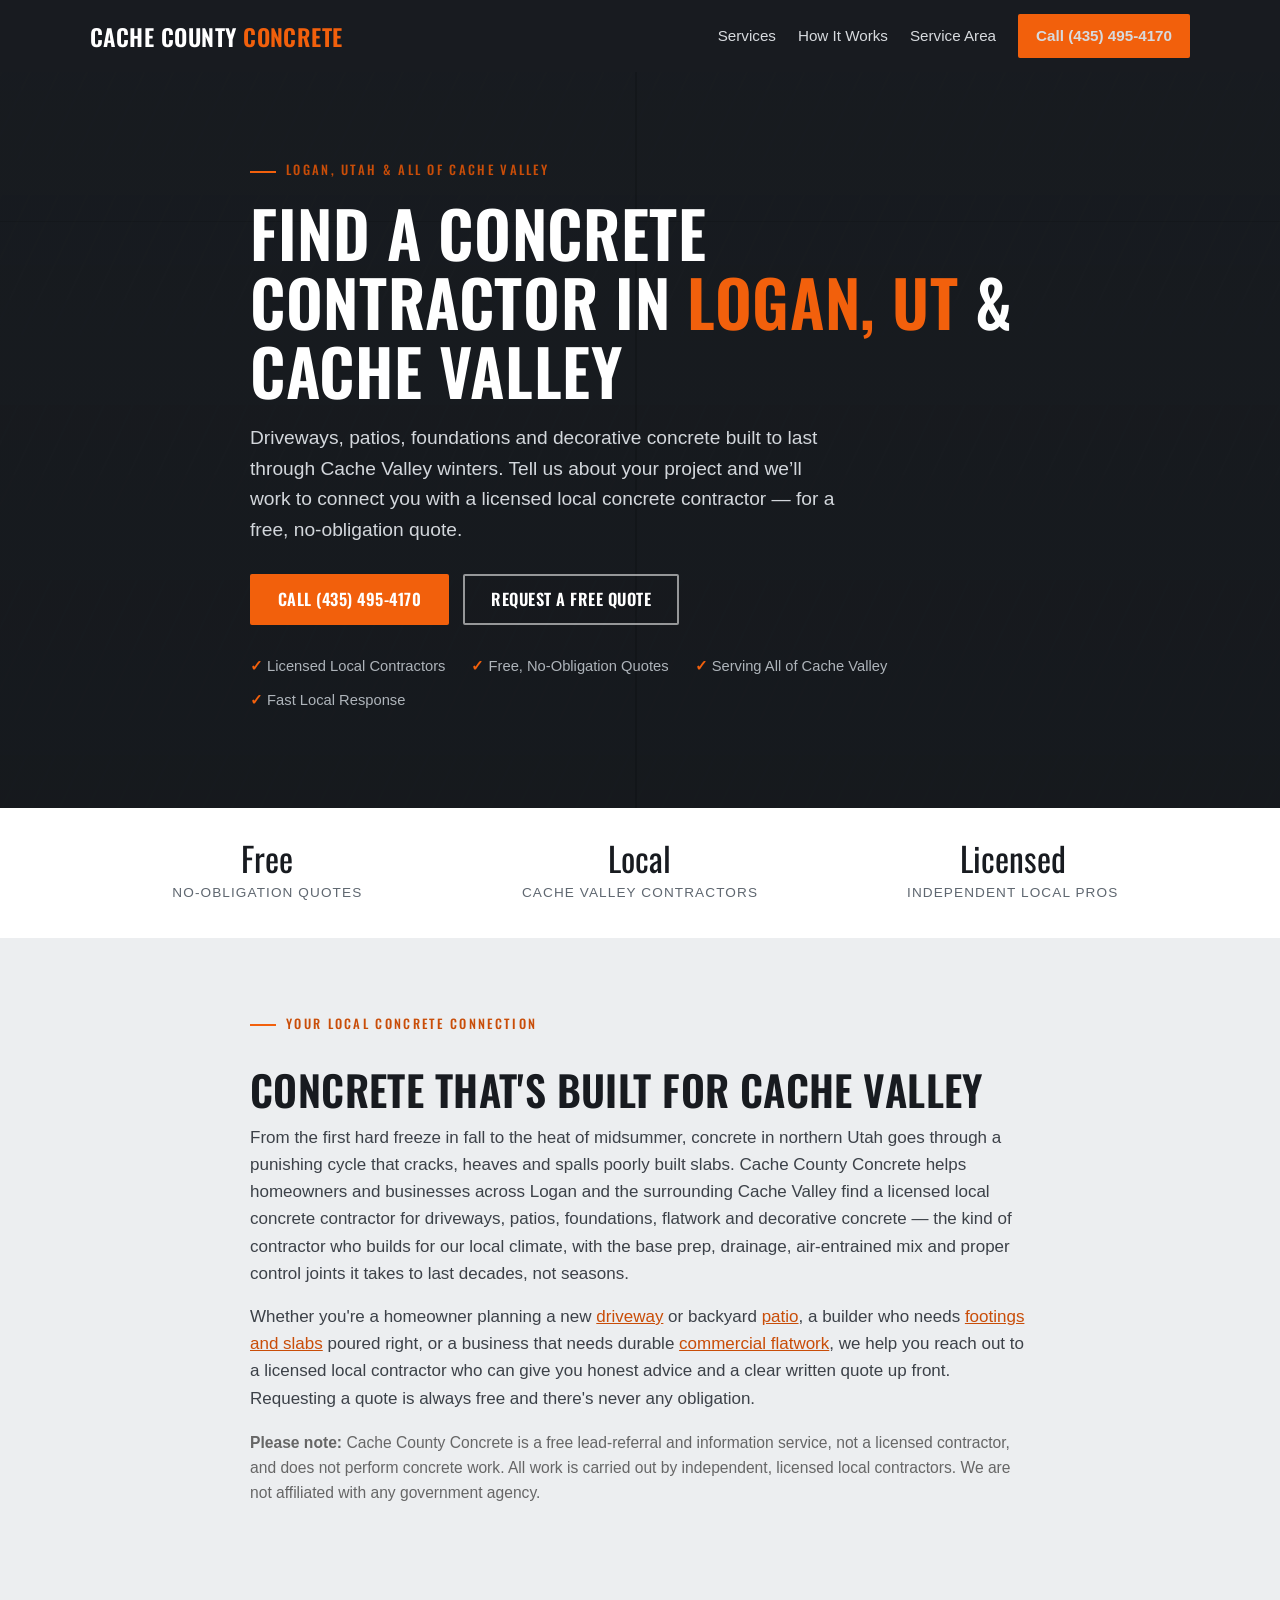
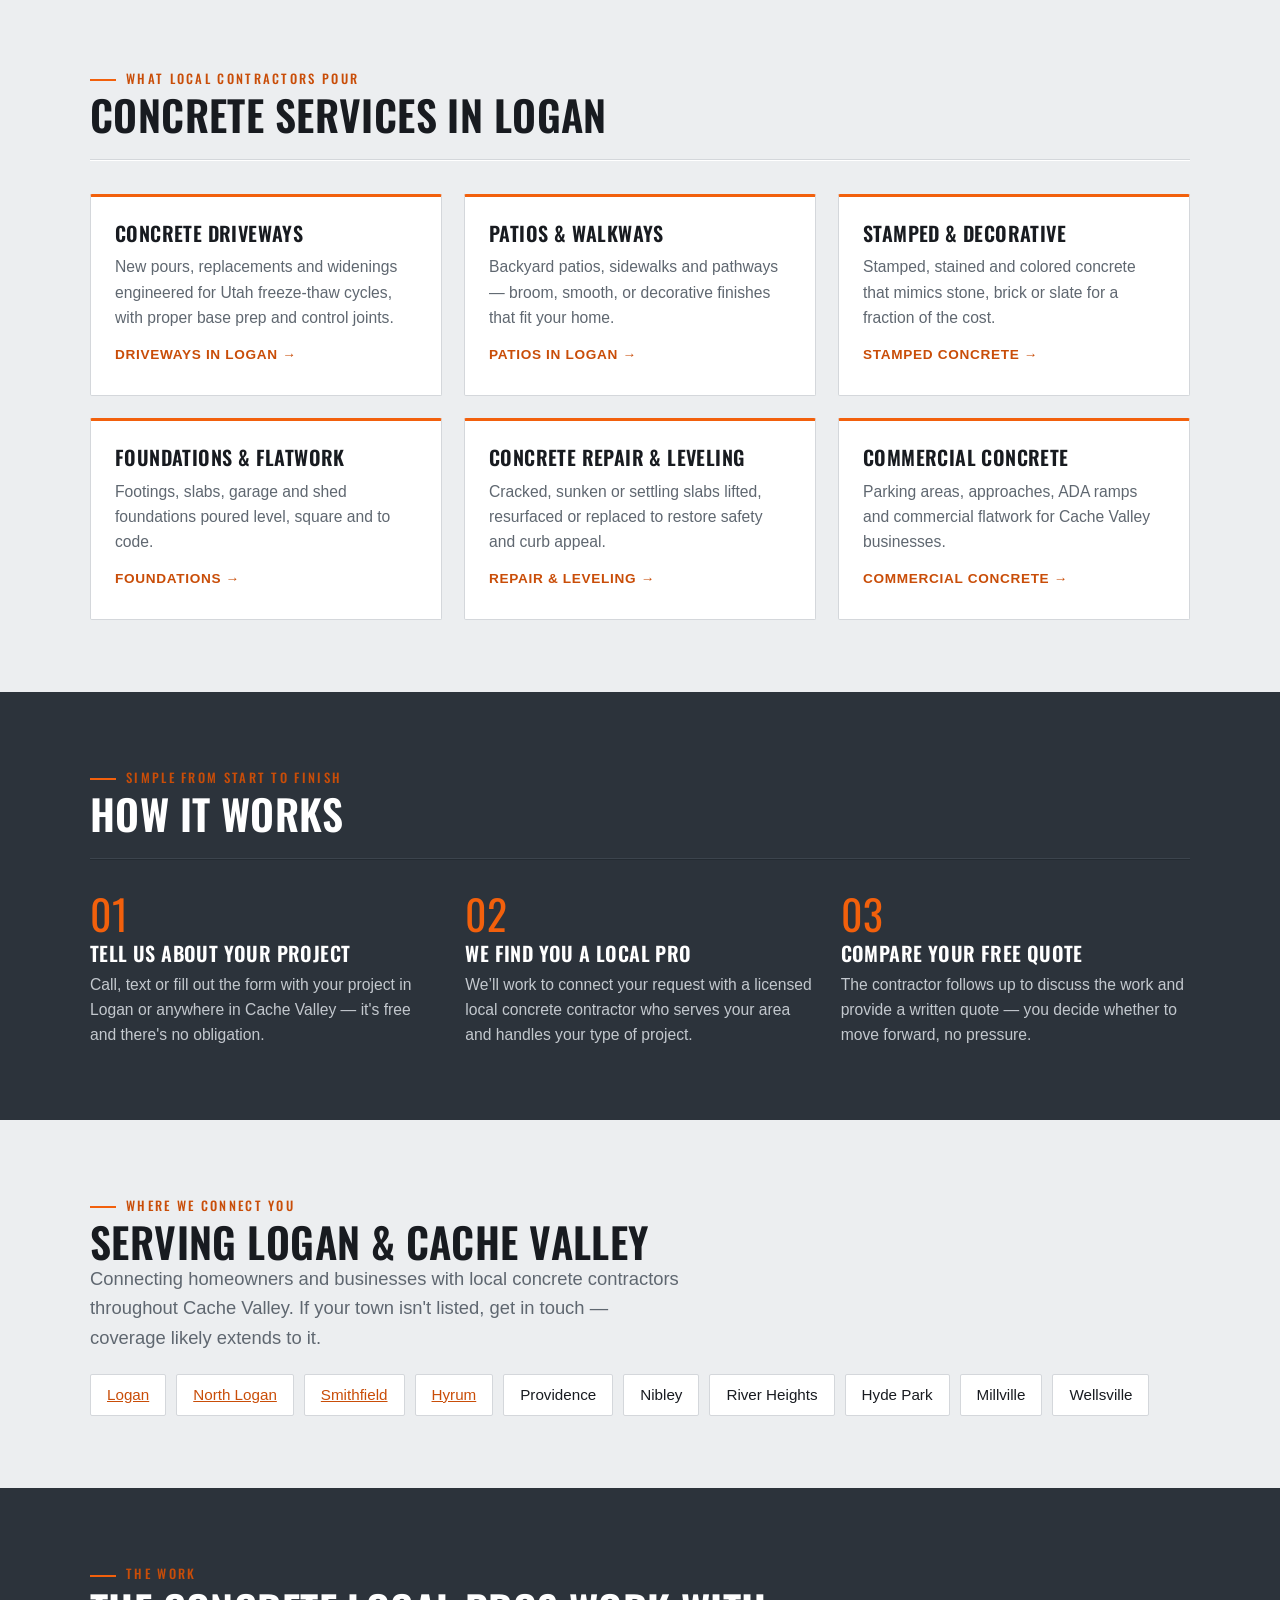
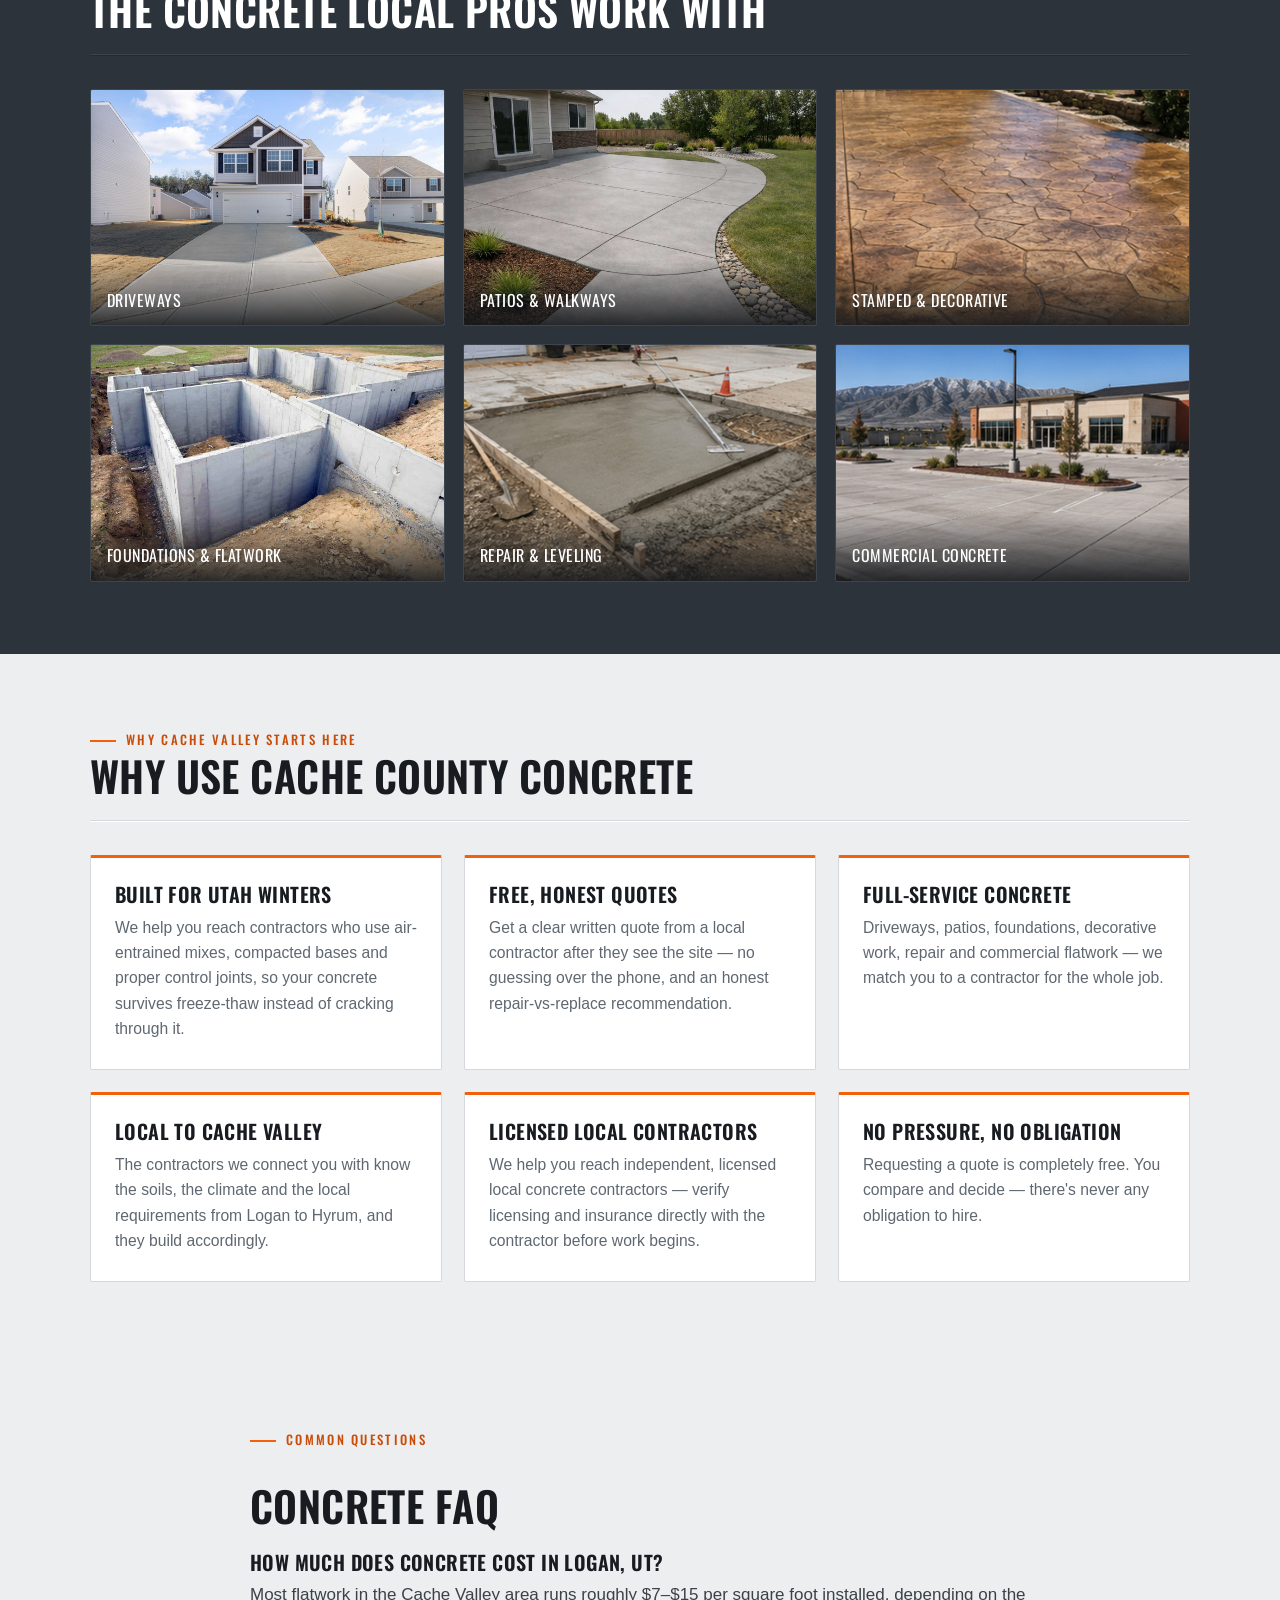
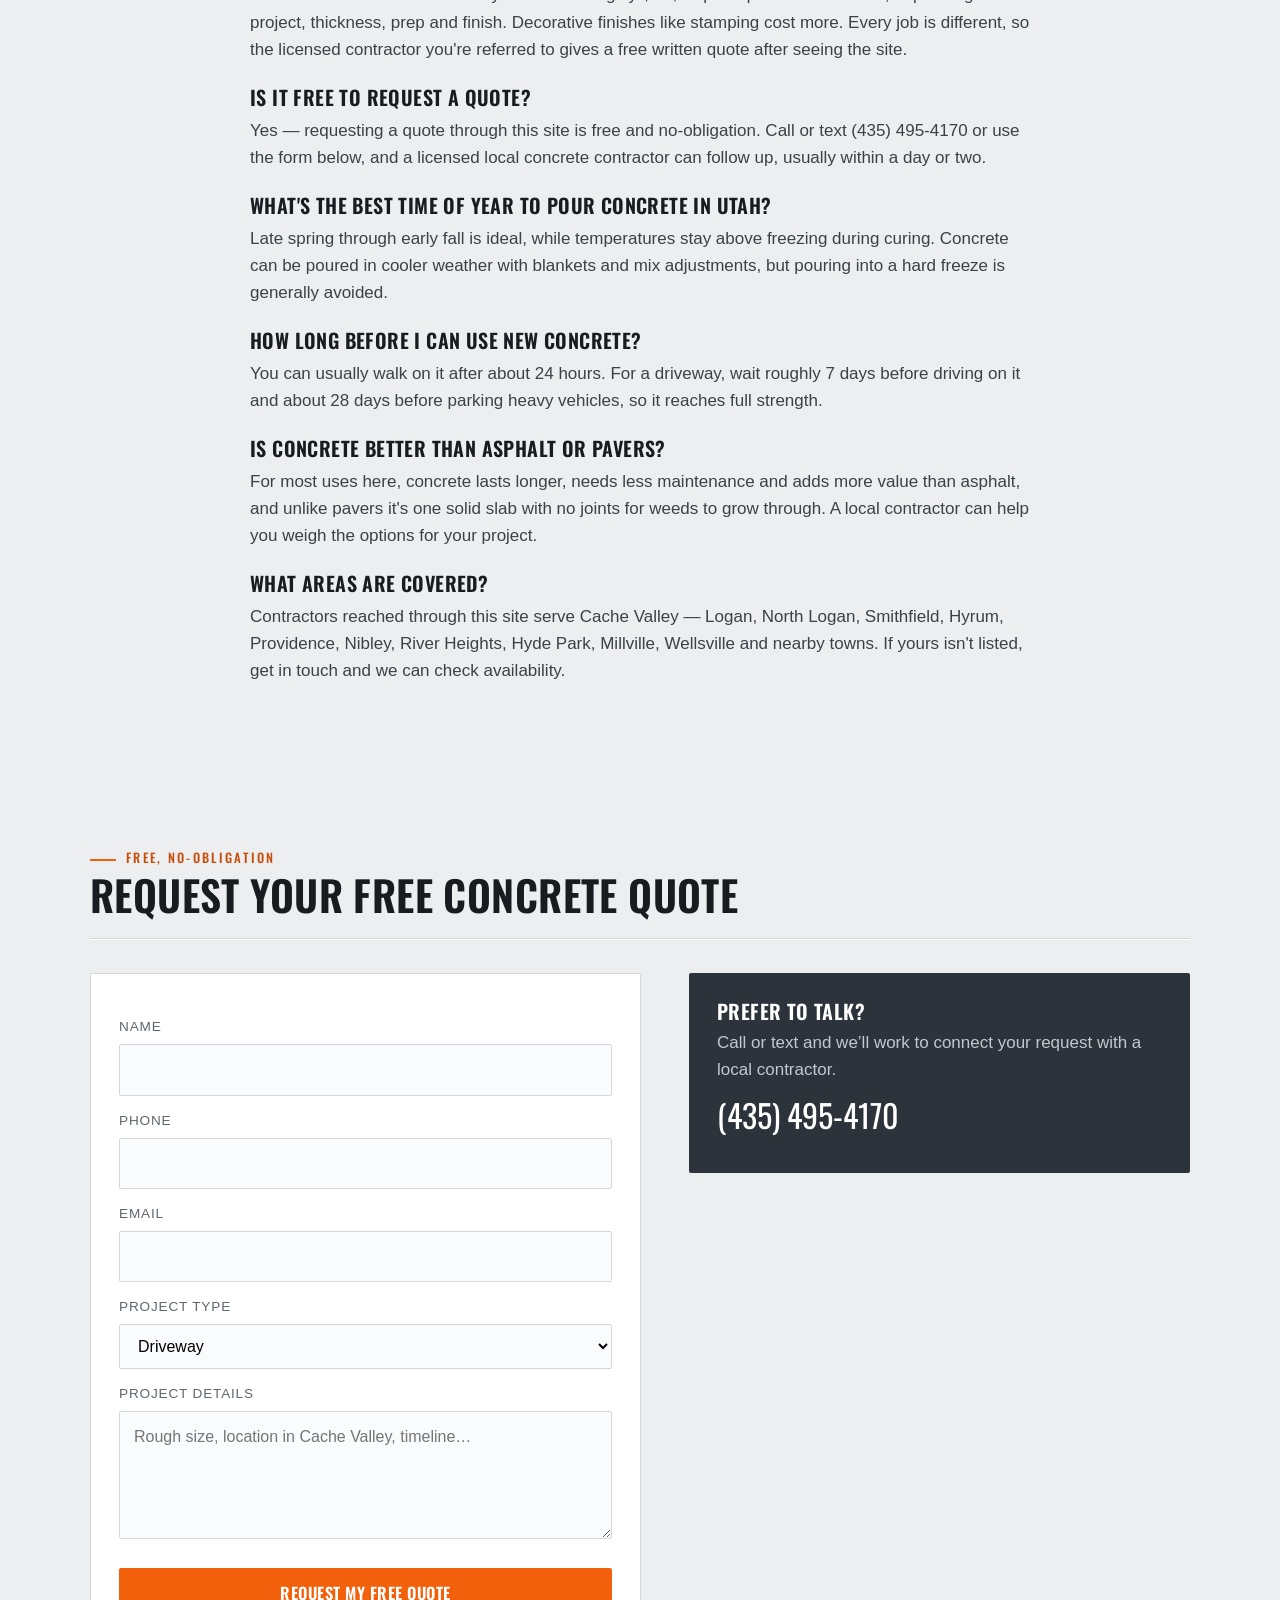
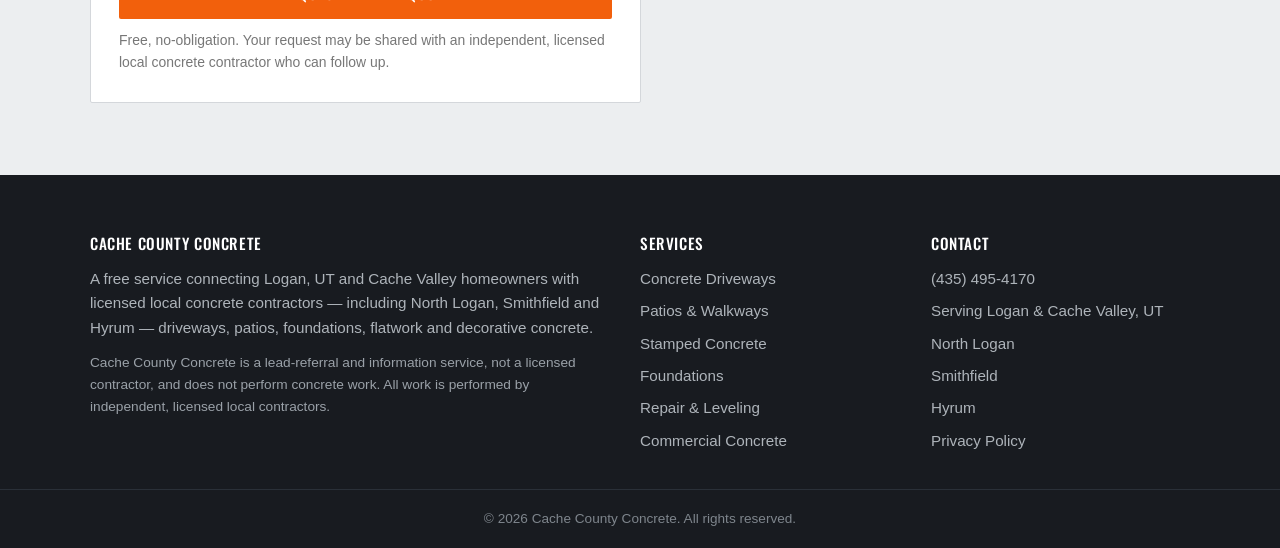
==== commit 171964dc: "Tighten Cache Valley card so contractors are the clear builders Clarify referral wording on the home" ====
--- a/index.html
+++ b/index.html
@@ -272,7 +272,7 @@
           <article class="card"><h3>Built for Utah Winters</h3><p>We help you reach contractors who use air-entrained mixes, compacted bases and proper control joints, so your concrete survives freeze-thaw instead of cracking through it.</p></article>
           <article class="card"><h3>Free, Honest Quotes</h3><p>Get a clear written quote from a local contractor after they see the site — no guessing over the phone, and an honest repair-vs-replace recommendation.</p></article>
           <article class="card"><h3>Full-Service Concrete</h3><p>Driveways, patios, foundations, decorative work, repair and commercial flatwork — we match you to a contractor for the whole job.</p></article>
-          <article class="card"><h3>Local to Cache Valley</h3><p>The contractors we work with know the soils, the climate and the local requirements from Logan to Hyrum, and build accordingly.</p></article>
+          <article class="card"><h3>Local to Cache Valley</h3><p>The contractors we connect you with know the soils, the climate and the local requirements from Logan to Hyrum, and they build accordingly.</p></article>
           <article class="card"><h3>Licensed Local Contractors</h3><p>We help you reach independent, licensed local concrete contractors — verify licensing and insurance directly with the contractor before work begins.</p></article>
           <article class="card"><h3>No Pressure, No Obligation</h3><p>Requesting a quote is completely free. You compare and decide — there's never any obligation to hire.</p></article>
         </div>
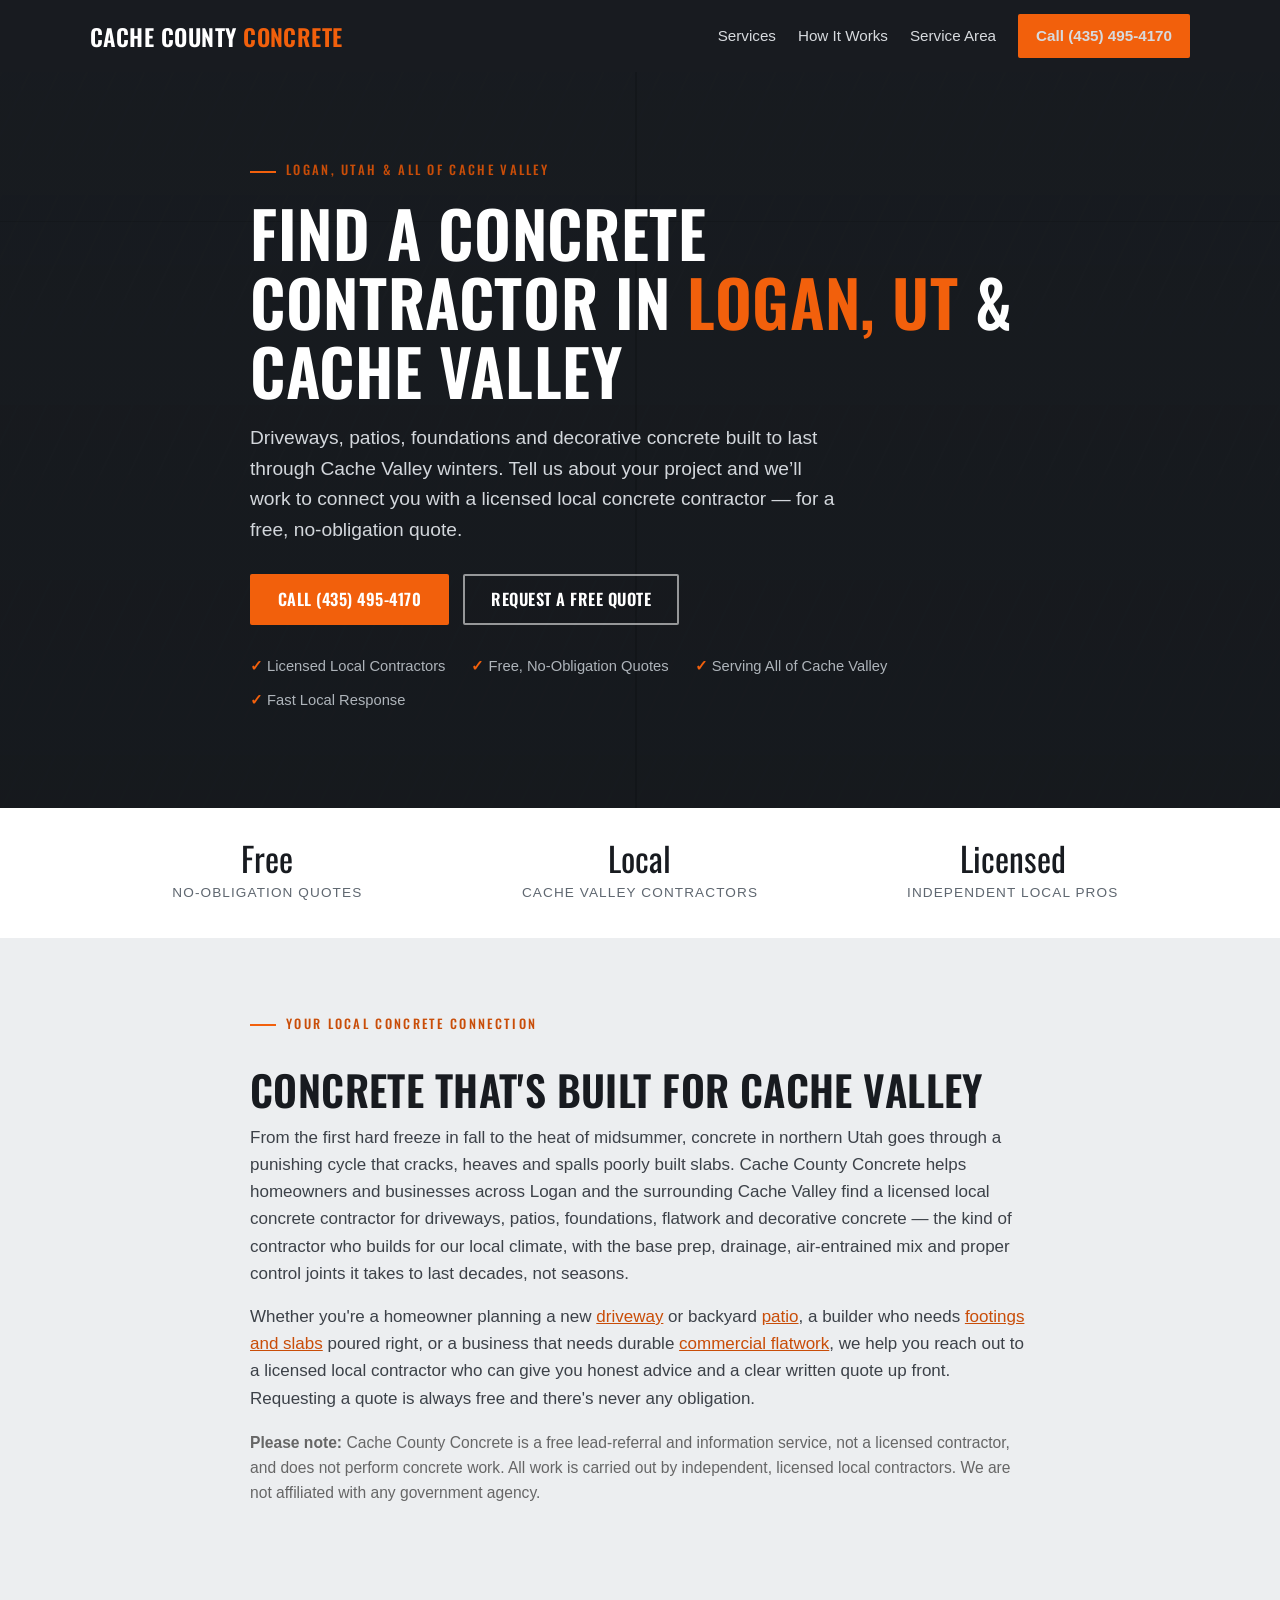
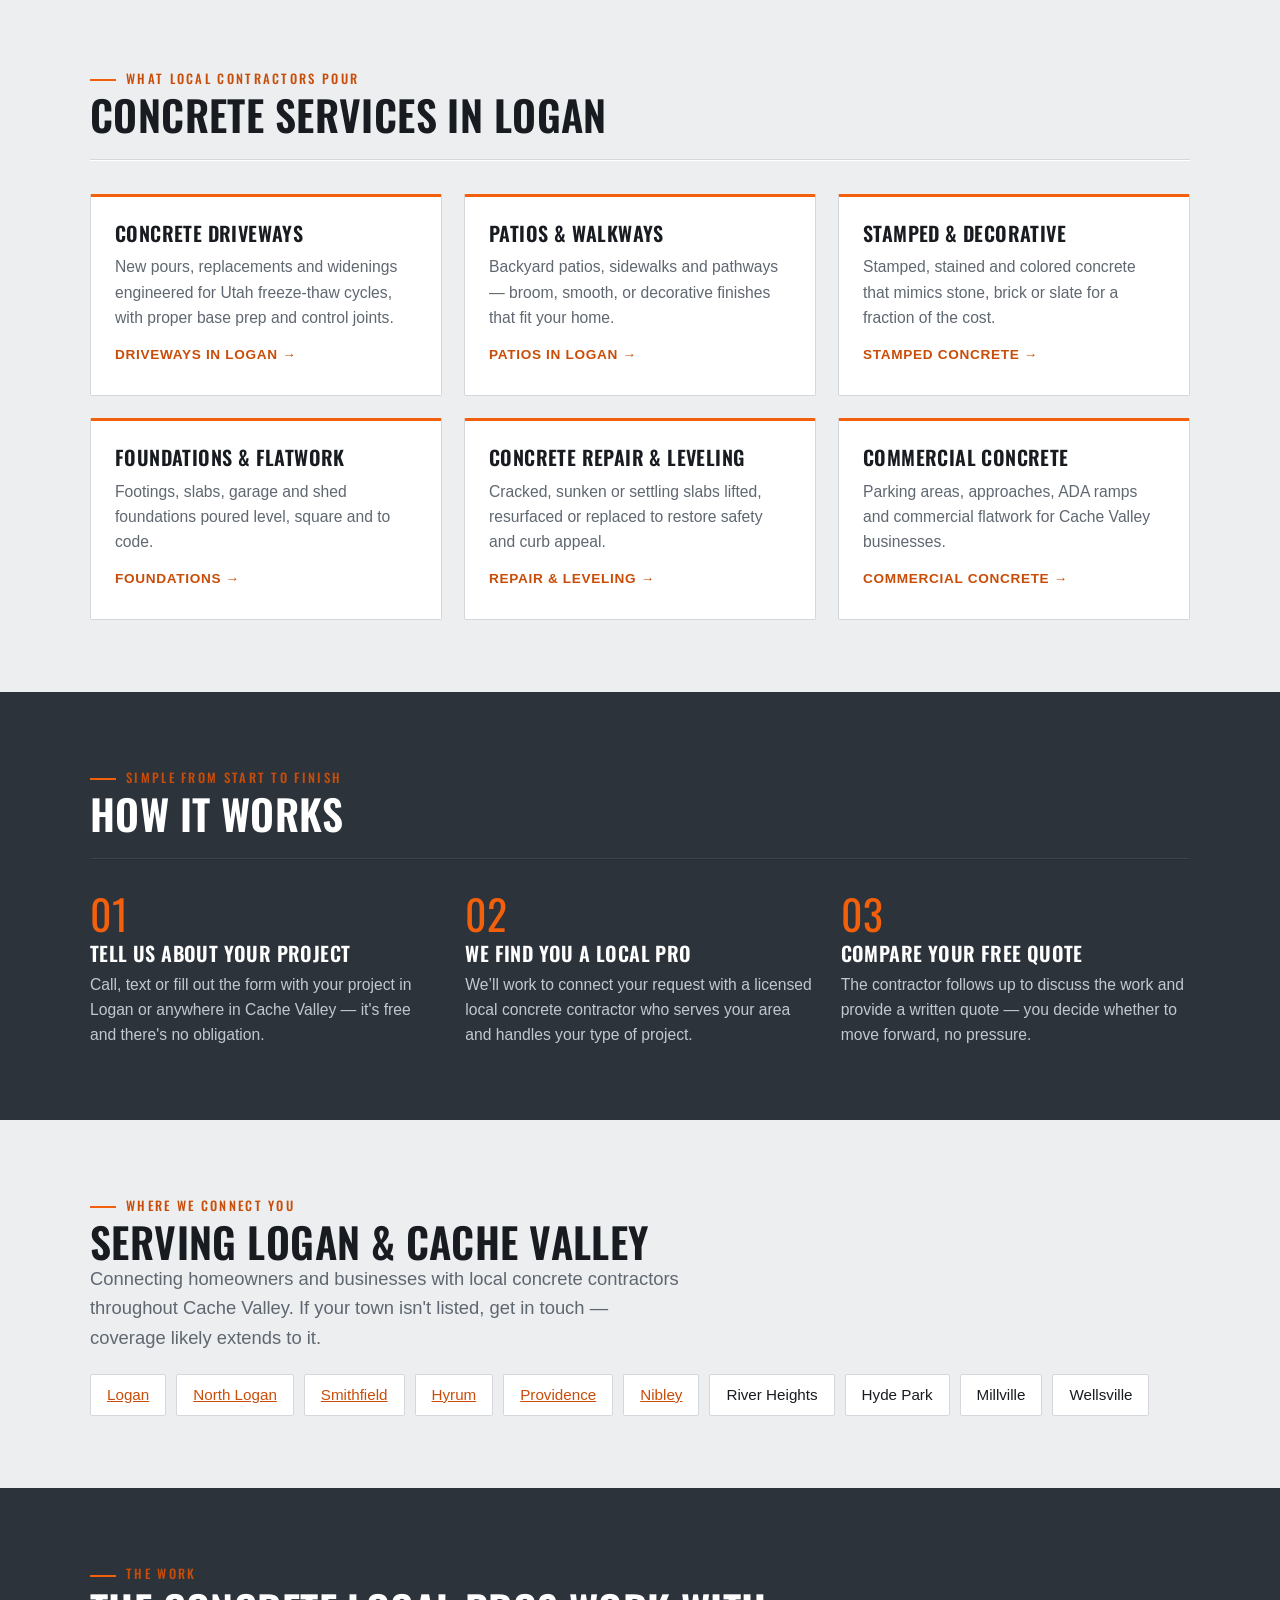
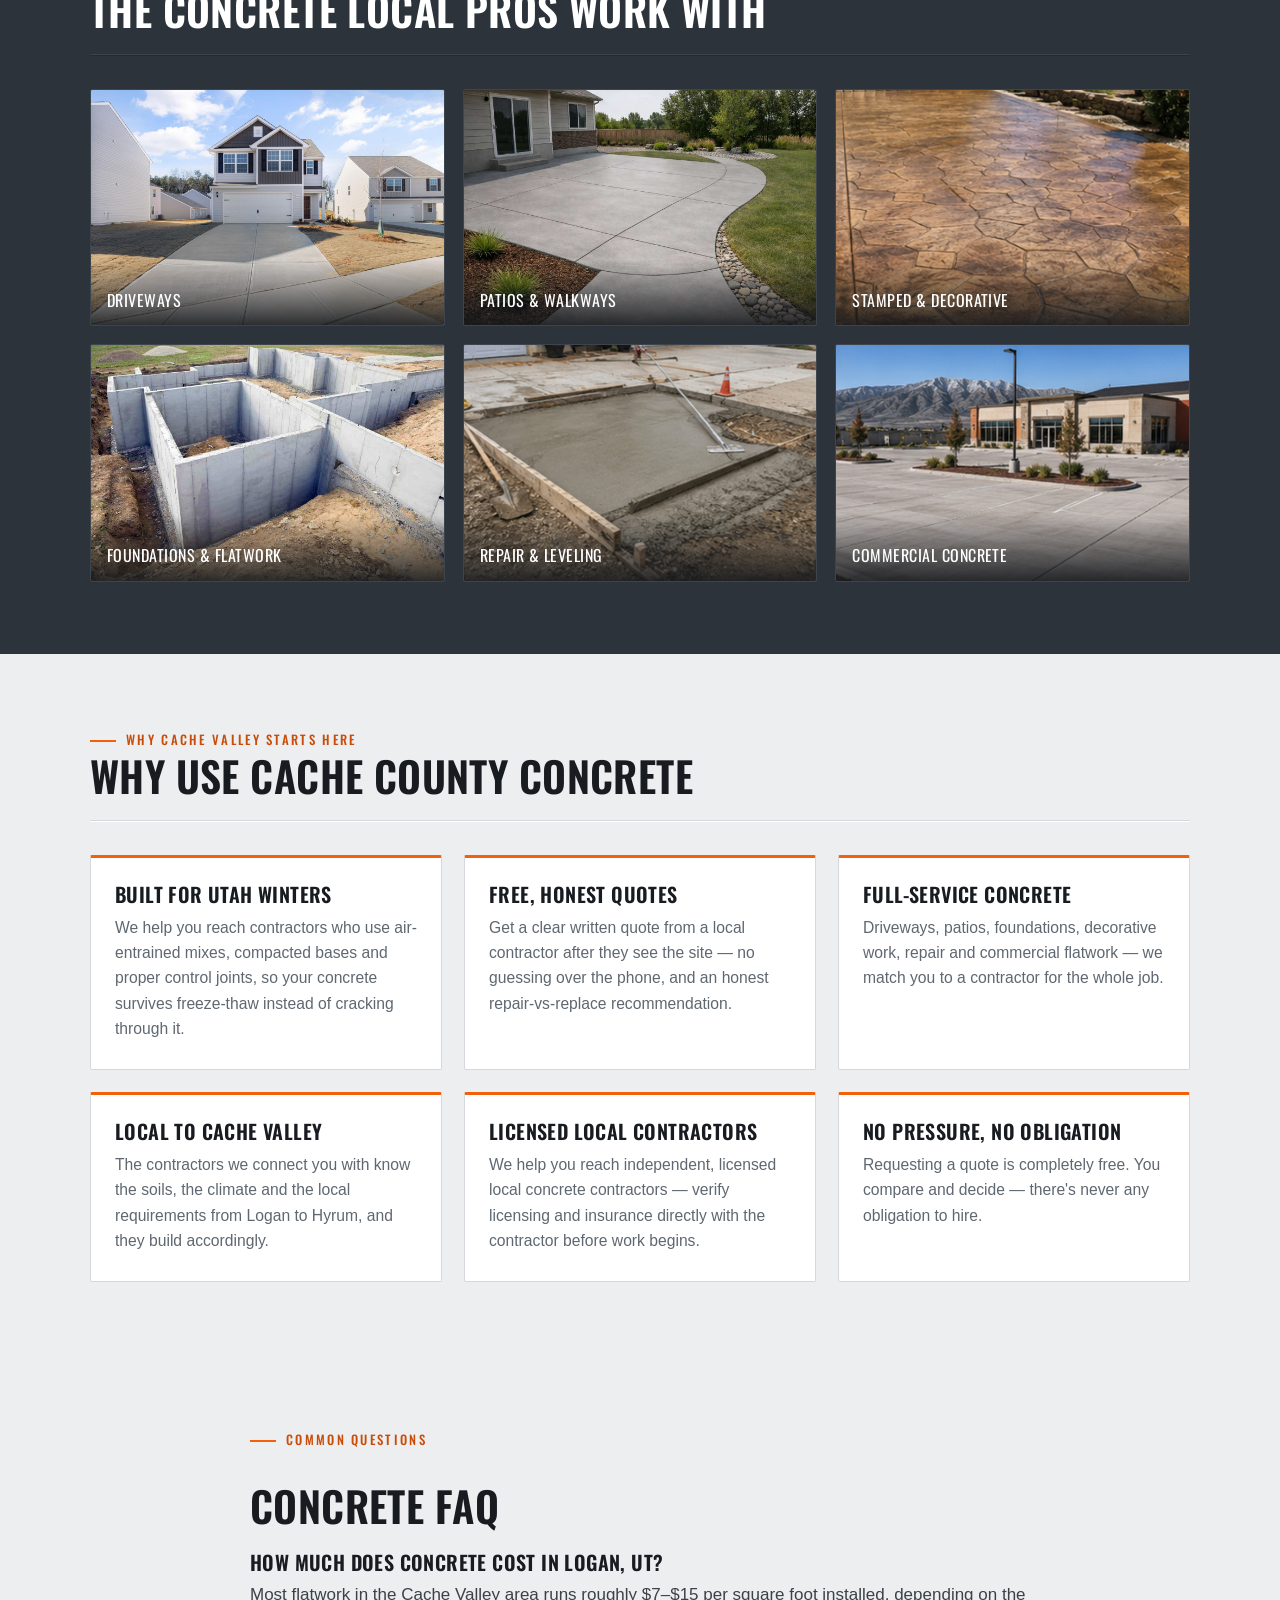
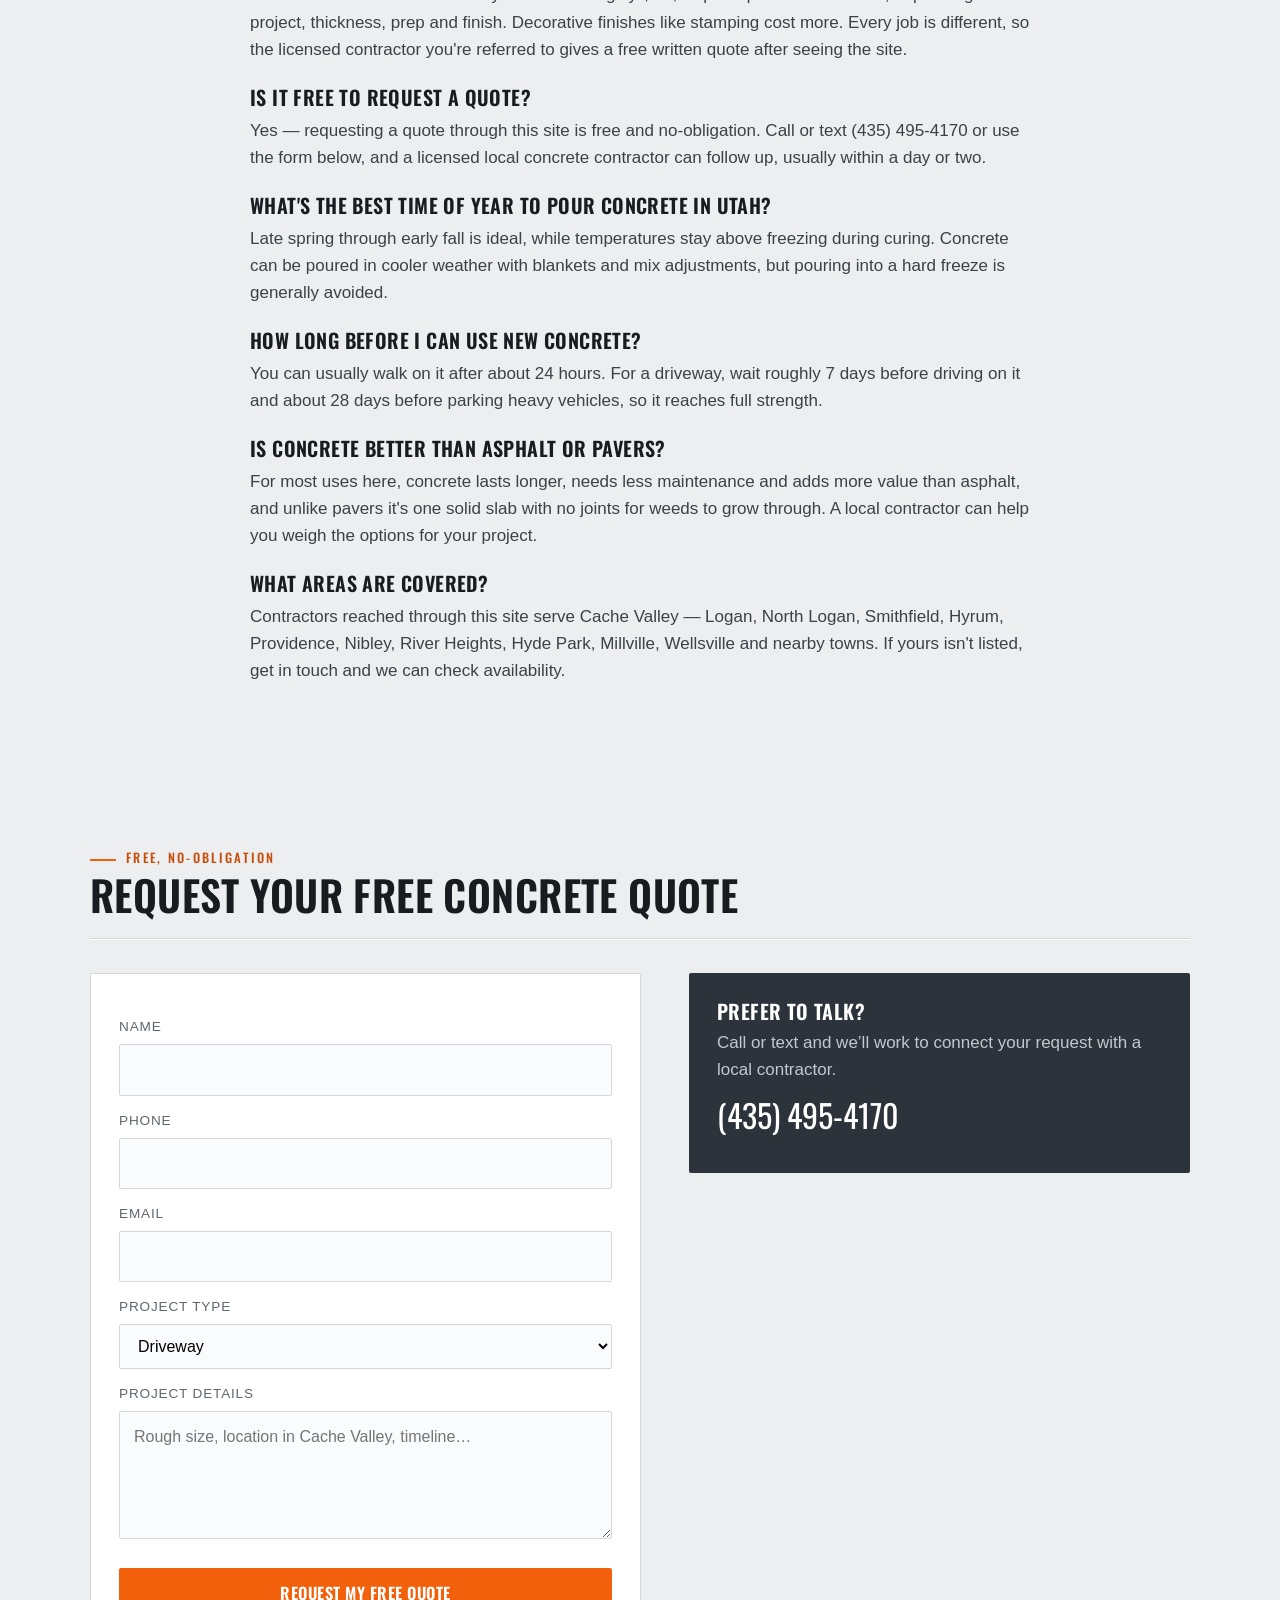
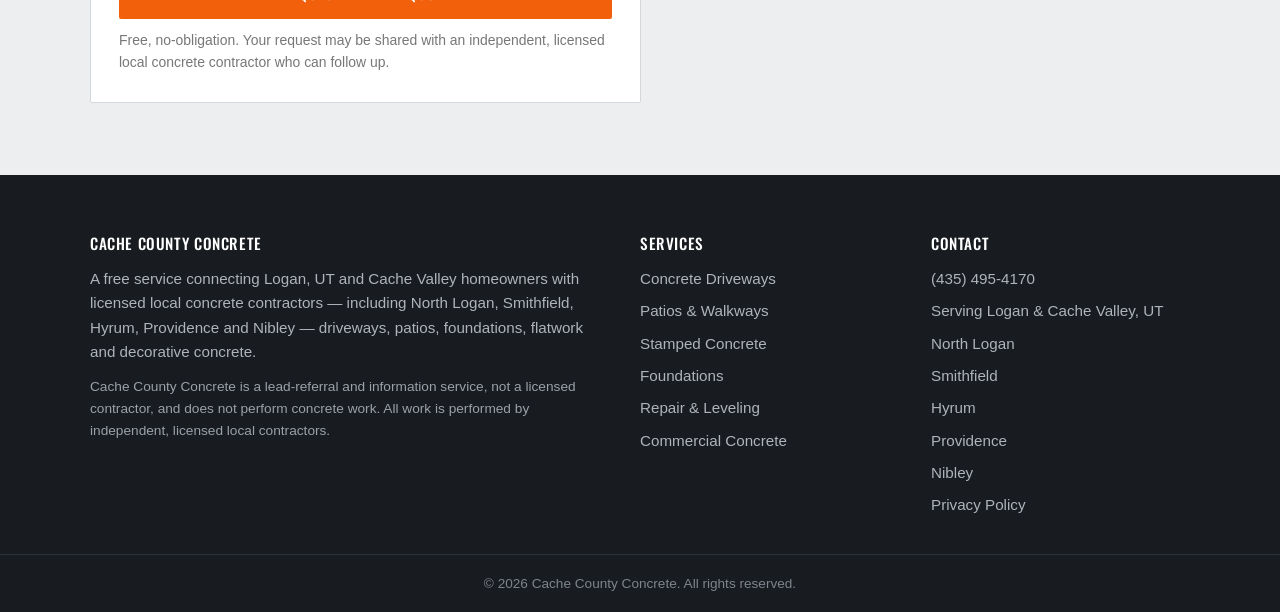
==== commit 1fedc2bc: "Logan P1: service meta CTR + Providence/Nibley city pages Phone-first meta/og on money pages and hom" ====
--- a/index.html
+++ b/index.html
@@ -14,20 +14,20 @@
 
   <!-- ====== SEO META (edit the bracketed parts) ====== -->
   <title>Concrete Contractors in Logan, UT | Cache County Concrete</title>
-  <meta name="description" content="Find a licensed local concrete contractor in Logan, UT &amp; Cache Valley. Driveways, patios, foundations &amp; decorative concrete. Request a free quote — (435) 495-4170.">
+  <meta name="description" content="Concrete contractors in Logan, UT &amp; Cache Valley — driveways, patios, foundations &amp; decorative. Free quote — connect with a local contractor — (435) 495-4170.">
   <link rel="canonical" href="https://cachecountyconcrete.com/">
   <meta name="robots" content="index, follow">
 
   <!-- Open Graph (social/shared links) -->
   <meta property="og:type" content="website">
   <meta property="og:title" content="Concrete Contractors in Logan, UT | Cache County Concrete">
-  <meta property="og:description" content="Connecting Logan and Cache Valley homeowners with licensed local concrete contractors — driveways, patios, foundations &amp; decorative concrete.">
+  <meta property="og:description" content="Concrete contractors in Logan, UT &amp; Cache Valley — driveways, patios, foundations &amp; decorative. Free quote — connect with a local contractor — (435) 495-4170.">
   <meta property="og:url" content="https://cachecountyconcrete.com/">
   <meta property="og:image" content="https://cachecountyconcrete.com/driveway.jpg">
   <meta property="og:site_name" content="Cache County Concrete">
   <meta name="twitter:card" content="summary_large_image">
   <meta name="twitter:title" content="Concrete Contractors in Logan, UT | Cache County Concrete">
-  <meta name="twitter:description" content="Connecting Logan and Cache Valley homeowners with licensed local concrete contractors.">
+  <meta name="twitter:description" content="Concrete contractors in Logan, UT &amp; Cache Valley — driveways, patios, foundations &amp; decorative. Free quote — connect with a local contractor — (435) 495-4170.">
   <meta name="twitter:image" content="https://cachecountyconcrete.com/driveway.jpg">
 
   <!-- Fonts: one display face, loaded fast -->
@@ -239,7 +239,9 @@
           <li><a href="concrete-north-logan-ut.html">North Logan</a></li>
           <li><a href="concrete-smithfield-ut.html">Smithfield</a></li>
           <li><a href="concrete-hyrum-ut.html">Hyrum</a></li>
-          <li>Providence</li><li>Nibley</li><li>River Heights</li>
+          <li><a href="concrete-providence-ut.html">Providence</a></li>
+          <li><a href="concrete-nibley-ut.html">Nibley</a></li>
+          <li>River Heights</li>
           <li>Hyde Park</li><li>Millville</li><li>Wellsville</li>
         </ul>
       </div>
@@ -379,8 +381,10 @@
         <p>A free service connecting Logan, UT and Cache Valley homeowners with
            licensed local concrete contractors — including
            <a href="concrete-north-logan-ut.html">North Logan</a>,
-           <a href="concrete-smithfield-ut.html">Smithfield</a> and
-           <a href="concrete-hyrum-ut.html">Hyrum</a> — driveways, patios, foundations,
+           <a href="concrete-smithfield-ut.html">Smithfield</a>,
+           <a href="concrete-hyrum-ut.html">Hyrum</a>,
+           <a href="concrete-providence-ut.html">Providence</a> and
+           <a href="concrete-nibley-ut.html">Nibley</a> — driveways, patios, foundations,
            flatwork and decorative concrete.</p>
         <p style="margin-top:12px;font-size:0.9em;color:#9aa1a8;">
            Cache County Concrete is a lead-referral and information service, not a
@@ -406,6 +410,8 @@
           <li><a href="concrete-north-logan-ut.html">North Logan</a></li>
           <li><a href="concrete-smithfield-ut.html">Smithfield</a></li>
           <li><a href="concrete-hyrum-ut.html">Hyrum</a></li>
+          <li><a href="concrete-providence-ut.html">Providence</a></li>
+          <li><a href="concrete-nibley-ut.html">Nibley</a></li>
           <li><a href="privacy-policy.html">Privacy Policy</a></li>
         </ul>
       </div>
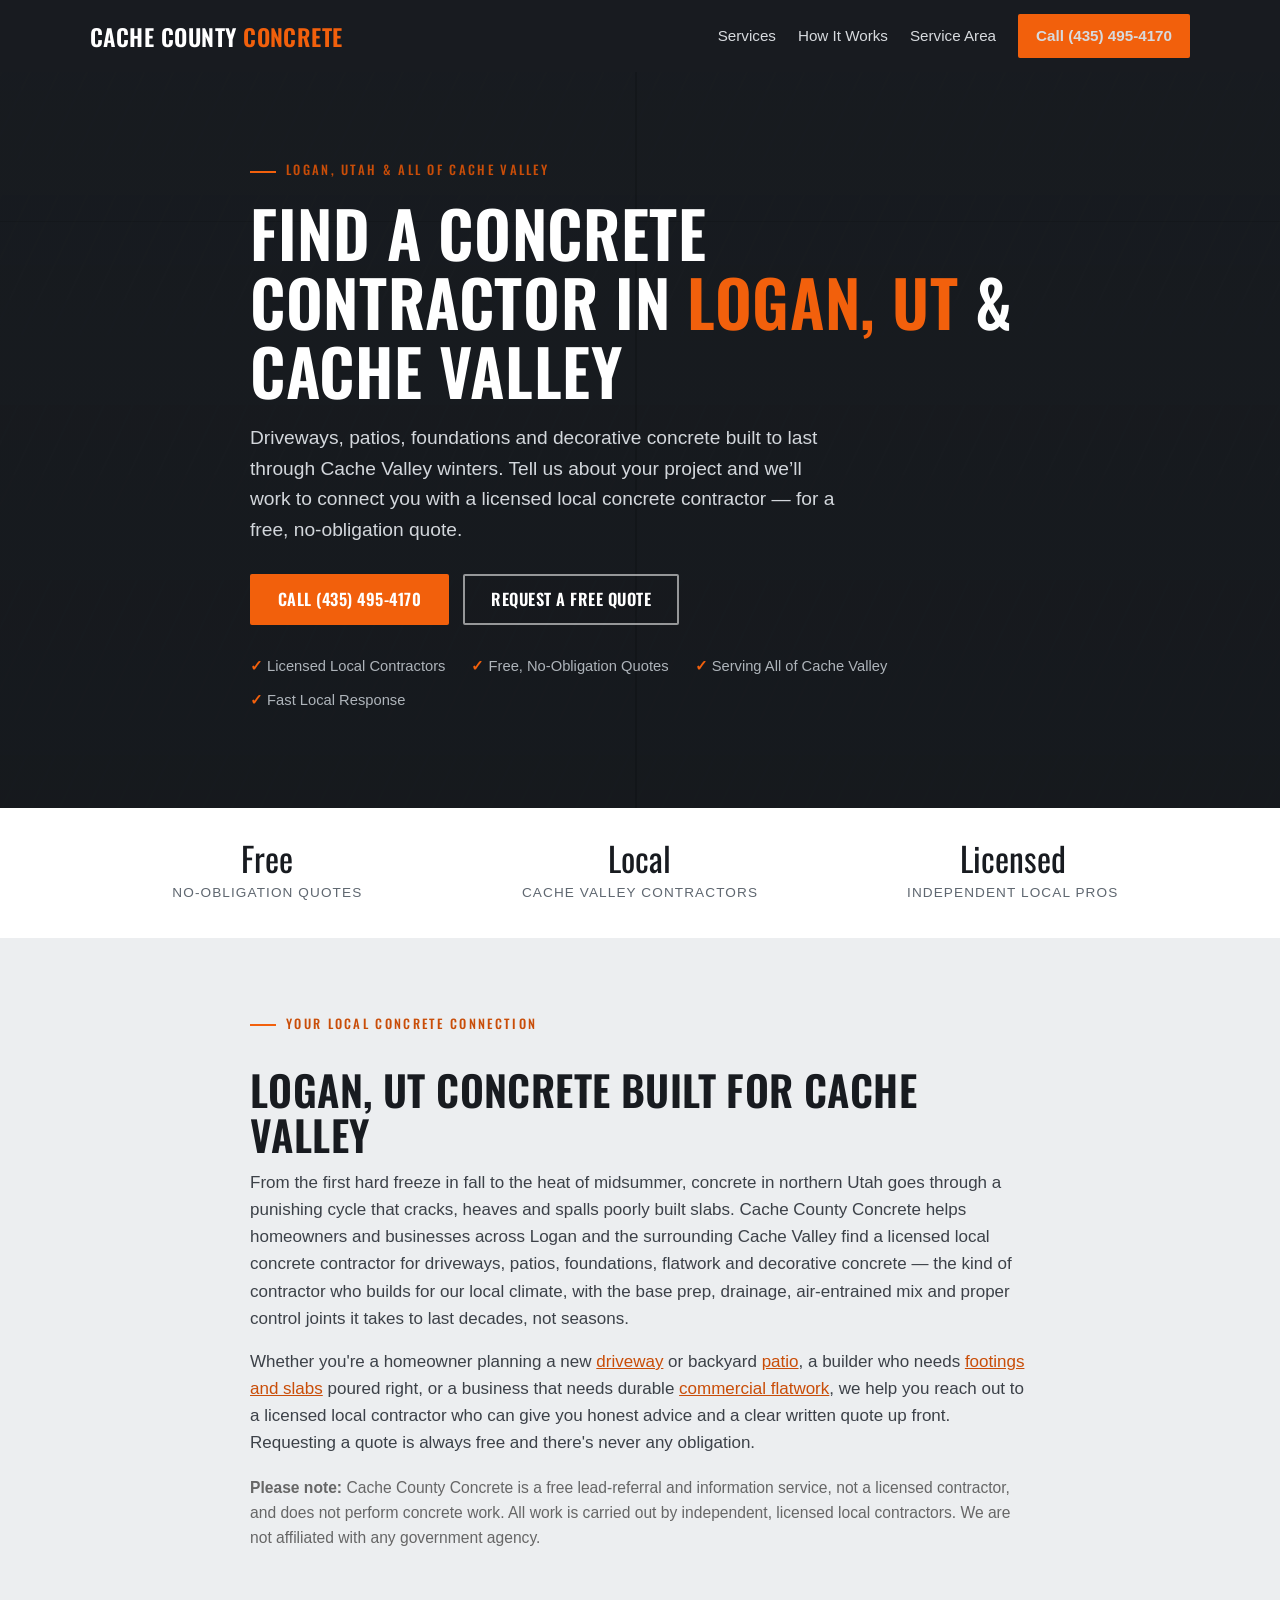
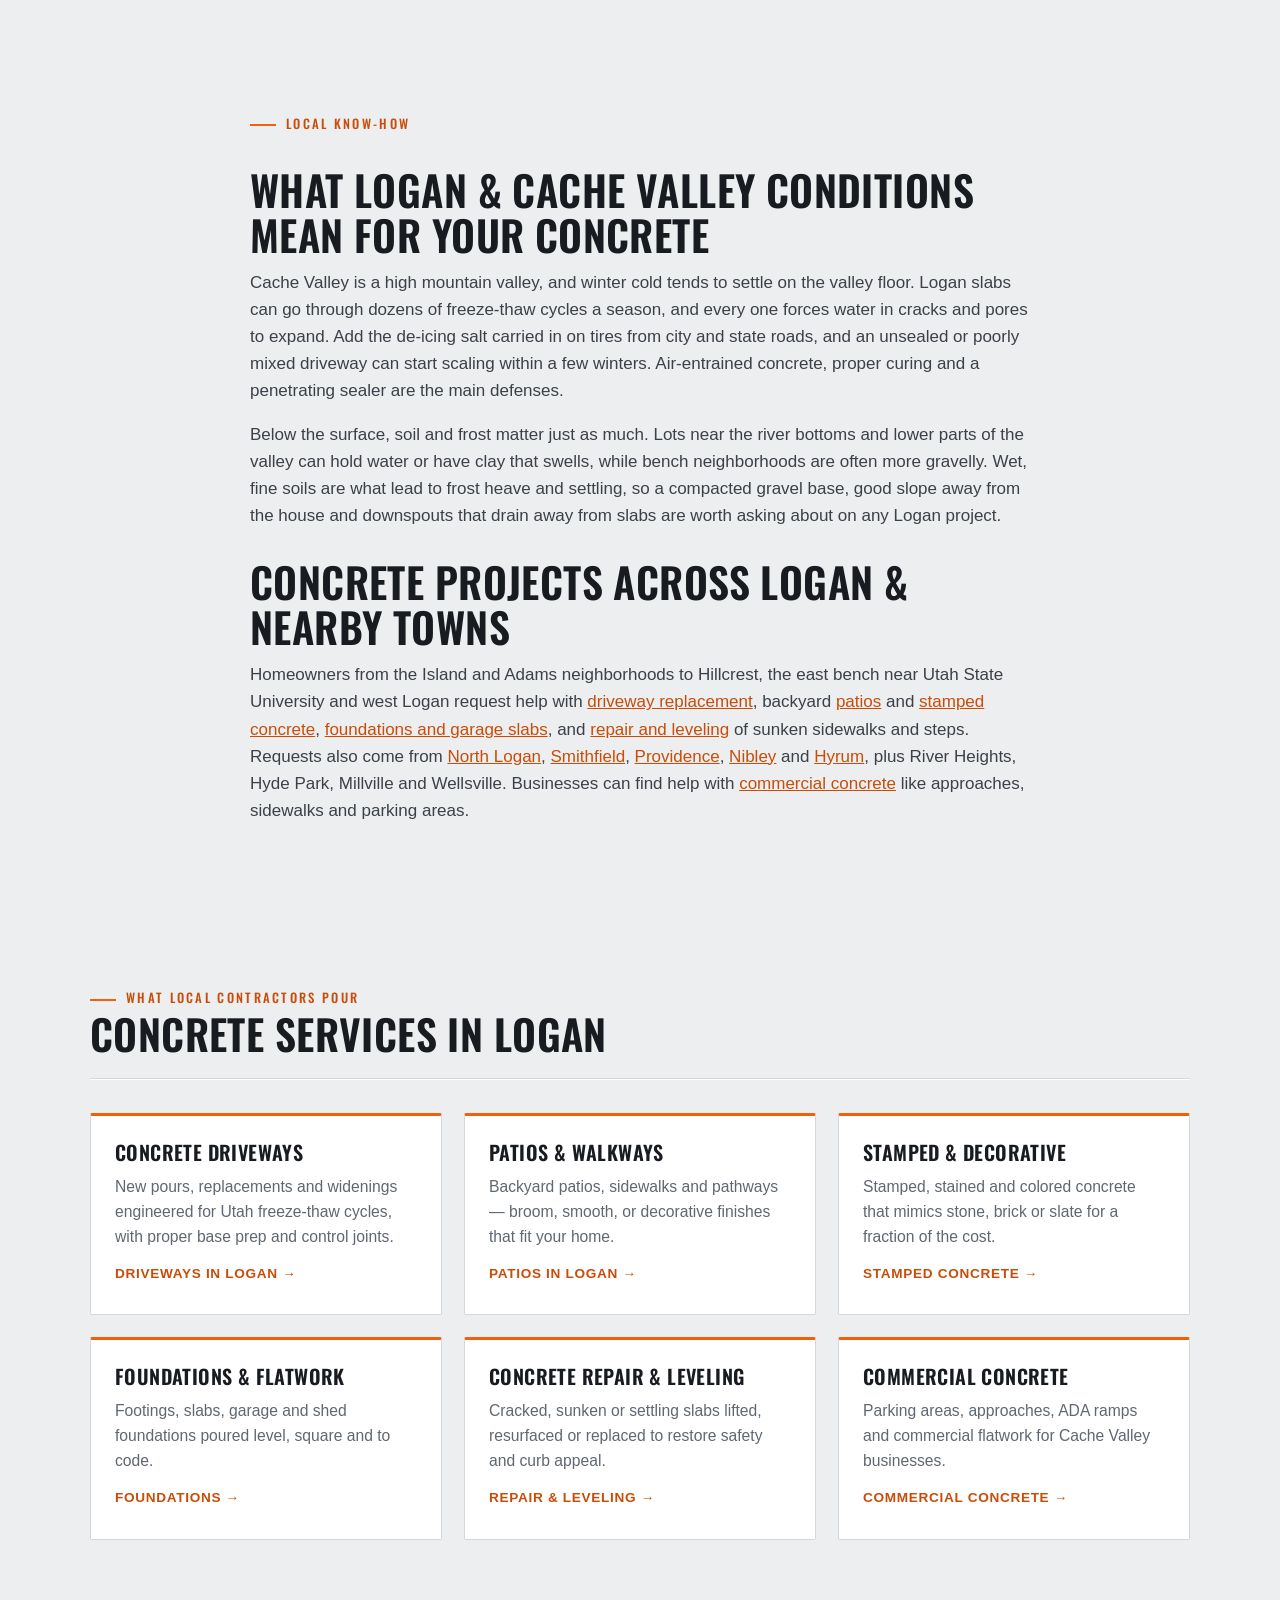
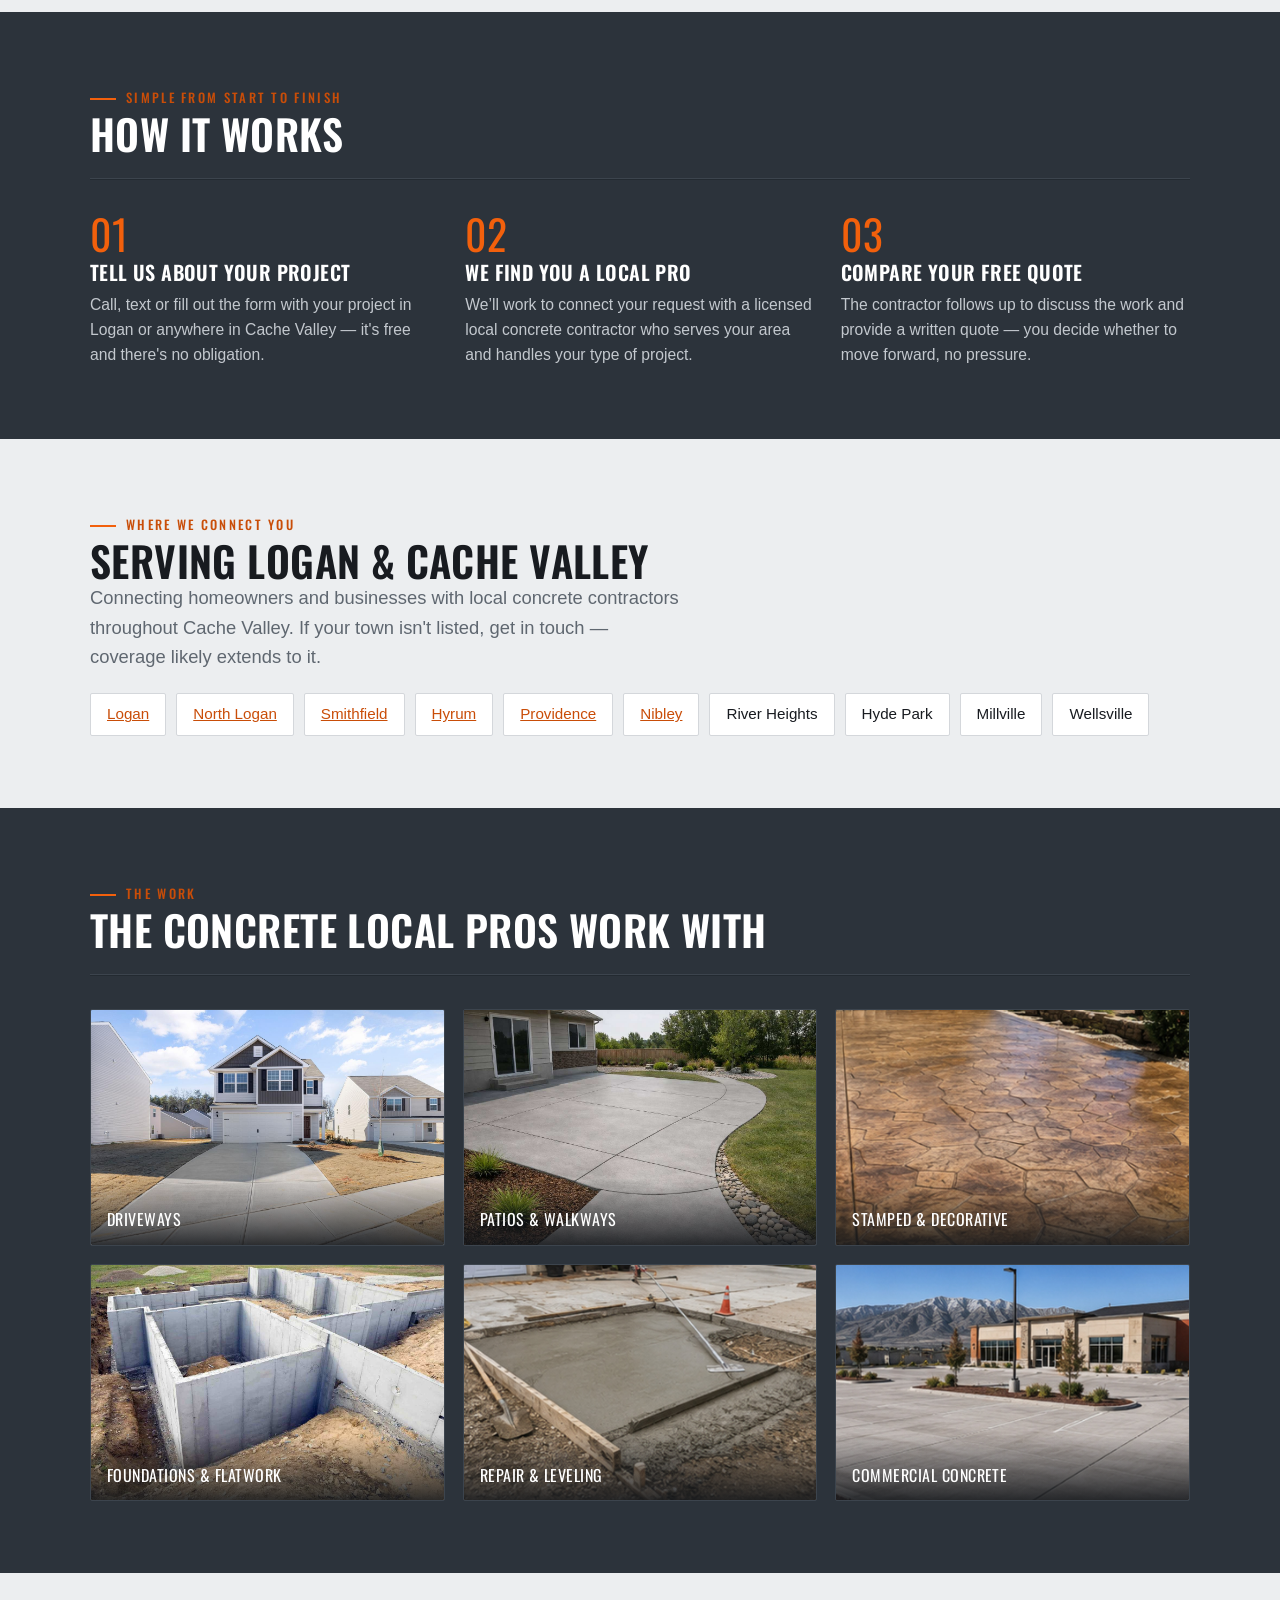
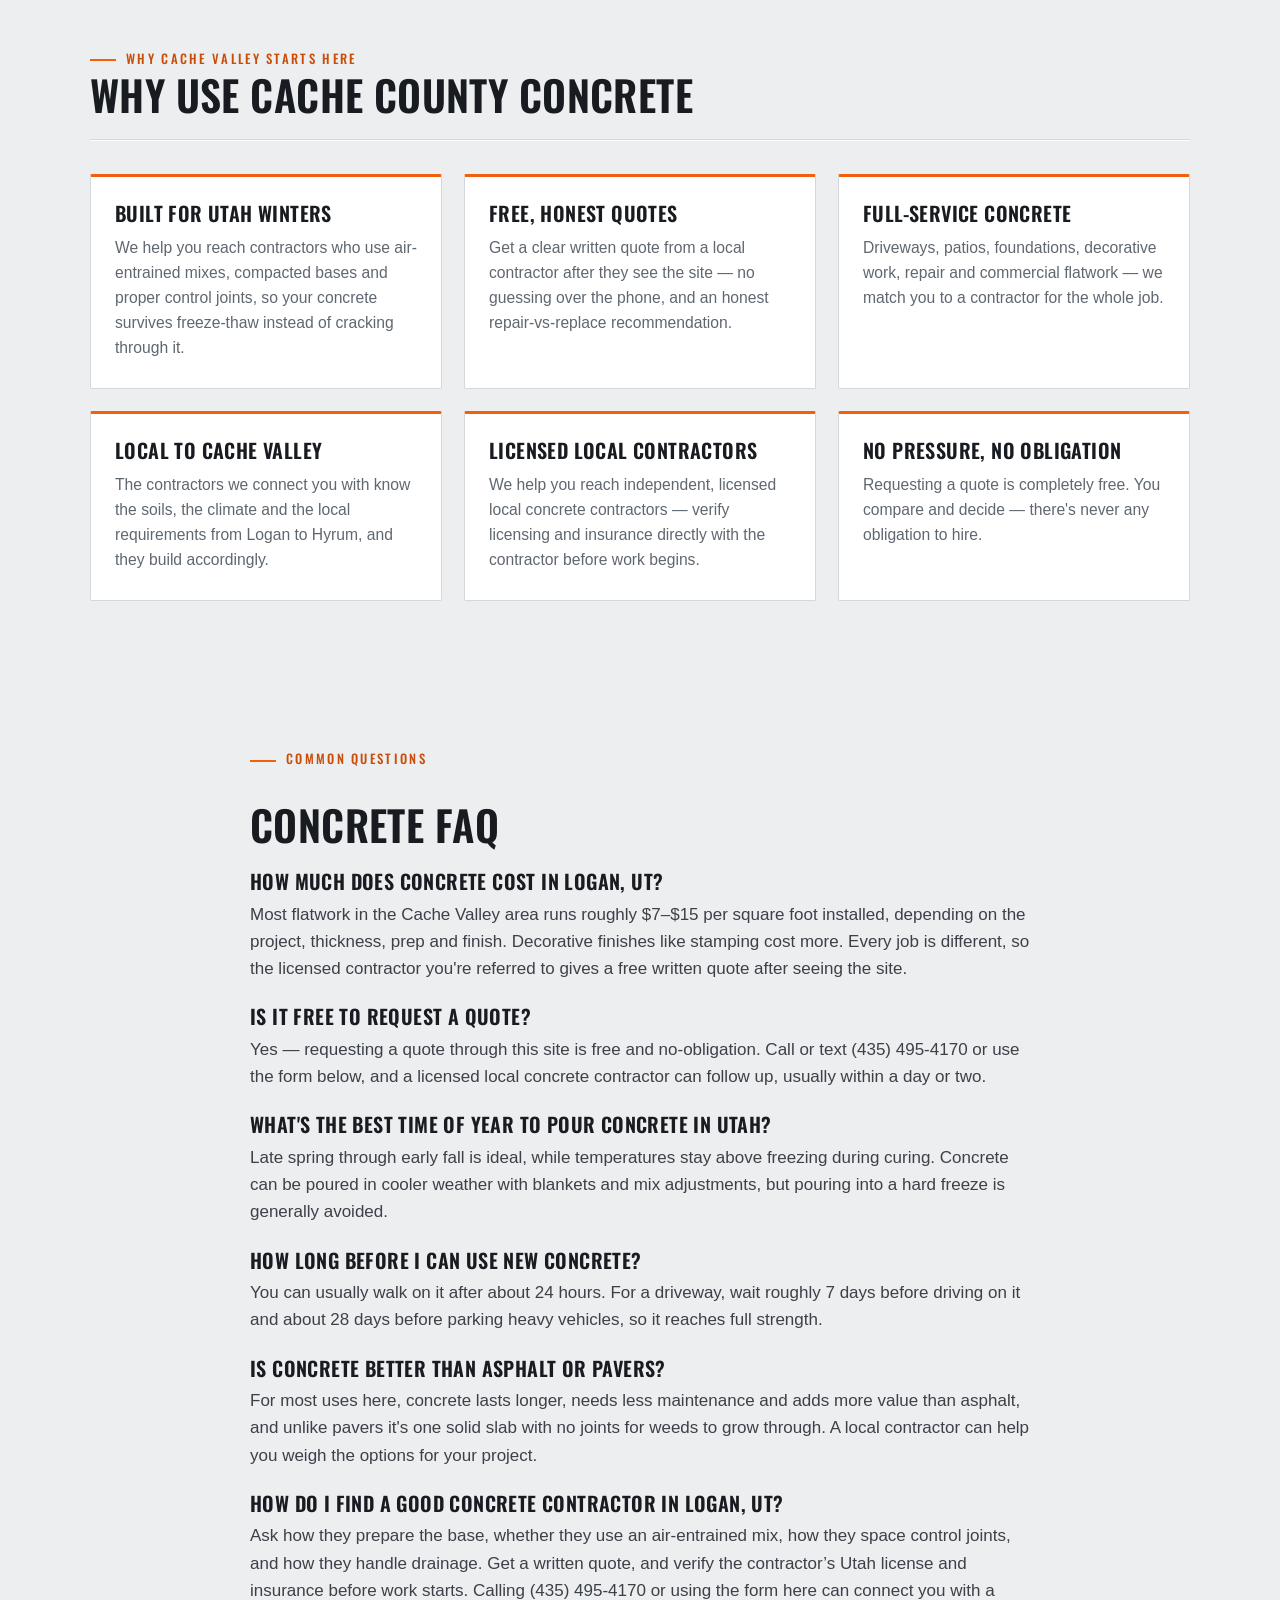
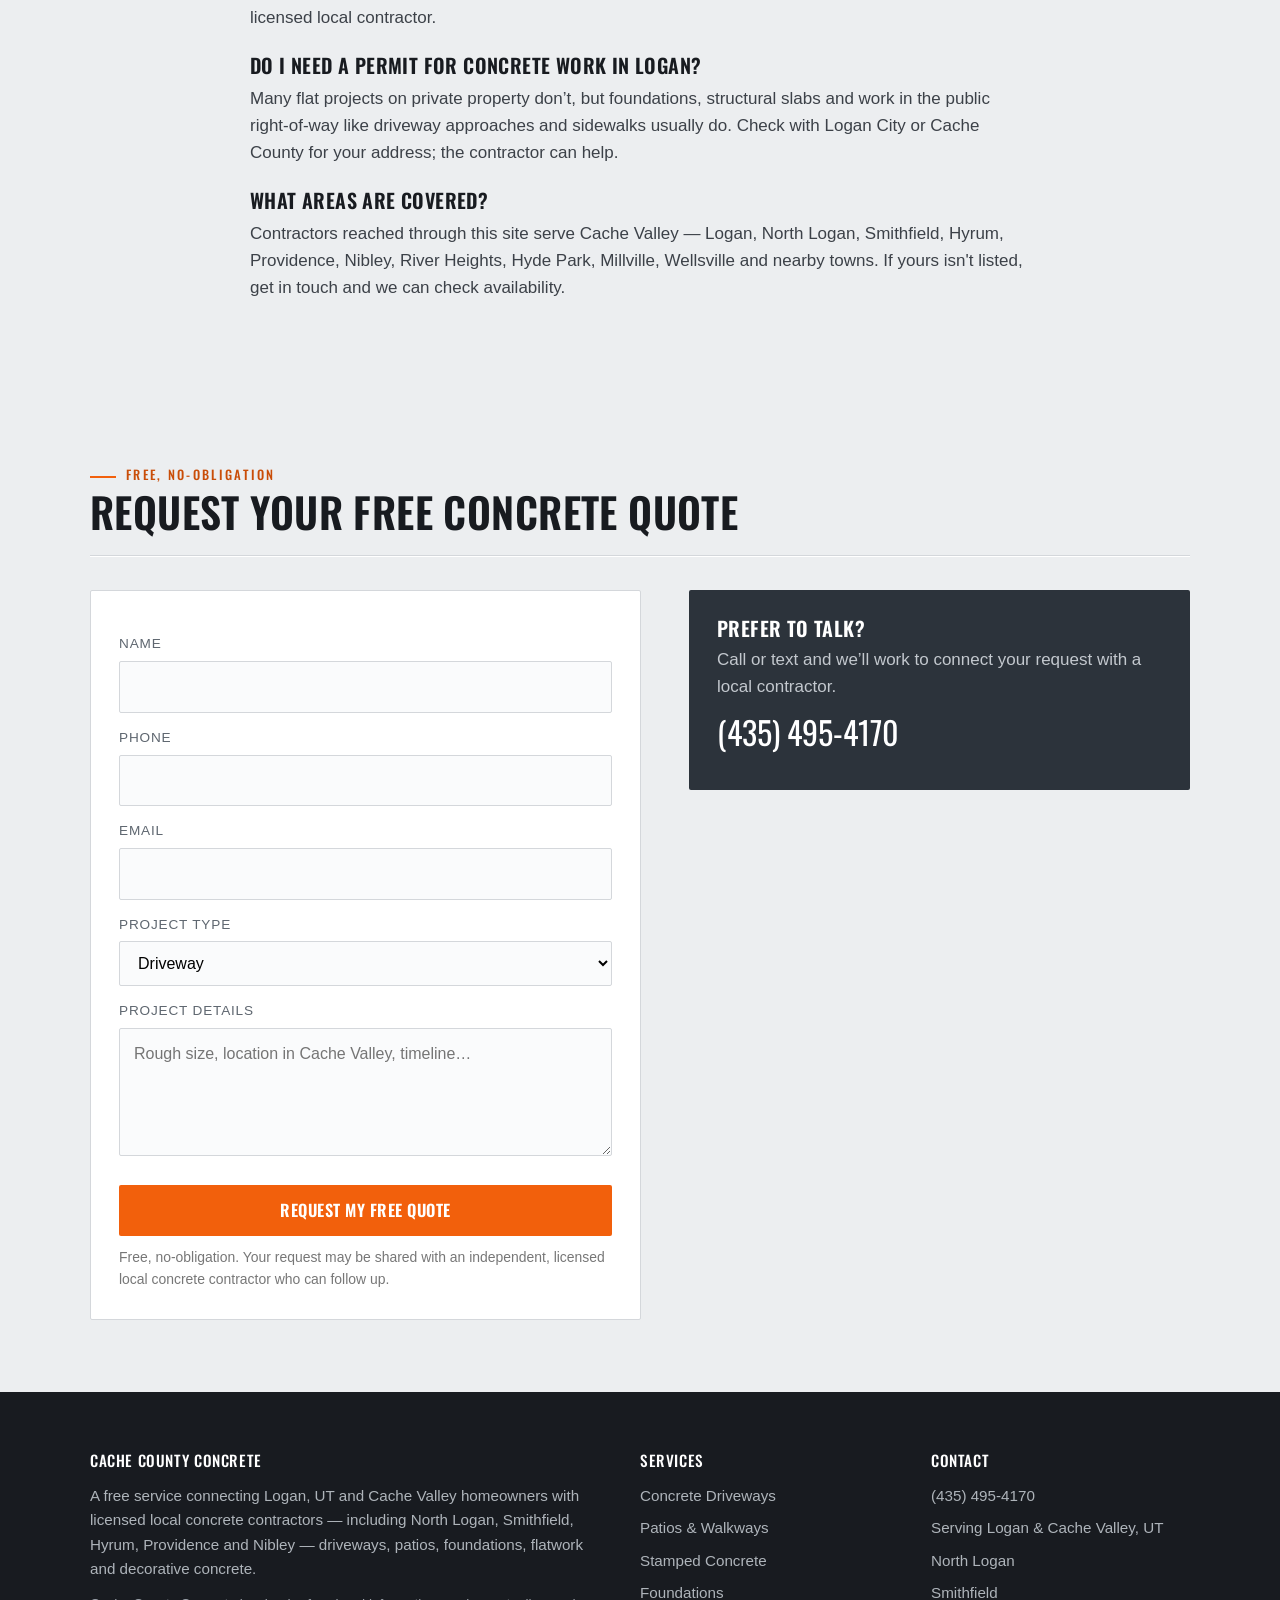
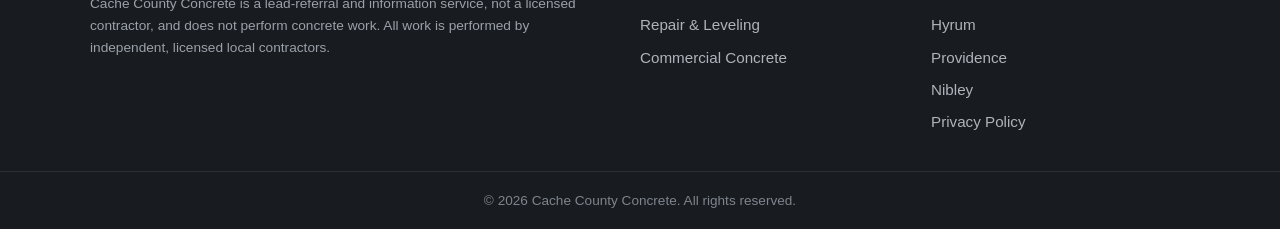
==== commit e9b4895b: "Logan home + service pages: local depth, FAQs, CTR titles; internal links to canonical /" ====
--- a/index.html
+++ b/index.html
@@ -13,21 +13,21 @@
   </script>
 
   <!-- ====== SEO META (edit the bracketed parts) ====== -->
-  <title>Concrete Contractors in Logan, UT | Cache County Concrete</title>
-  <meta name="description" content="Concrete contractors in Logan, UT &amp; Cache Valley — driveways, patios, foundations &amp; decorative. Free quote — connect with a local contractor — (435) 495-4170.">
+  <title>Concrete Contractor Logan, UT | Cache County Concrete</title>
+  <meta name="description" content="Find a licensed concrete contractor in Logan, UT and Cache Valley for driveways, patios, foundations and repair. Free, no-obligation quotes: (435) 495-4170.">
   <link rel="canonical" href="https://cachecountyconcrete.com/">
   <meta name="robots" content="index, follow">
 
   <!-- Open Graph (social/shared links) -->
   <meta property="og:type" content="website">
-  <meta property="og:title" content="Concrete Contractors in Logan, UT | Cache County Concrete">
-  <meta property="og:description" content="Concrete contractors in Logan, UT &amp; Cache Valley — driveways, patios, foundations &amp; decorative. Free quote — connect with a local contractor — (435) 495-4170.">
+  <meta property="og:title" content="Concrete Contractor Logan, UT | Cache County Concrete">
+  <meta property="og:description" content="Find a licensed concrete contractor in Logan, UT and Cache Valley for driveways, patios, foundations and repair. Free, no-obligation quotes: (435) 495-4170.">
   <meta property="og:url" content="https://cachecountyconcrete.com/">
   <meta property="og:image" content="https://cachecountyconcrete.com/driveway.jpg">
   <meta property="og:site_name" content="Cache County Concrete">
   <meta name="twitter:card" content="summary_large_image">
-  <meta name="twitter:title" content="Concrete Contractors in Logan, UT | Cache County Concrete">
-  <meta name="twitter:description" content="Concrete contractors in Logan, UT &amp; Cache Valley — driveways, patios, foundations &amp; decorative. Free quote — connect with a local contractor — (435) 495-4170.">
+  <meta name="twitter:title" content="Concrete Contractor Logan, UT | Cache County Concrete">
+  <meta name="twitter:description" content="Find a licensed concrete contractor in Logan, UT and Cache Valley for driveways, patios, foundations and repair. Free, no-obligation quotes: (435) 495-4170.">
   <meta name="twitter:image" content="https://cachecountyconcrete.com/driveway.jpg">
 
   <!-- Fonts: one display face, loaded fast -->
@@ -55,7 +55,11 @@
       { "@type": "City", "name": "Hyrum, UT" },
       { "@type": "City", "name": "Providence, UT" },
       { "@type": "City", "name": "Nibley, UT" },
-      { "@type": "City", "name": "River Heights, UT" }
+      { "@type": "City", "name": "River Heights, UT" },
+      { "@type": "City", "name": "Hyde Park, UT" },
+      { "@type": "City", "name": "Millville, UT" },
+      { "@type": "City", "name": "Wellsville, UT" },
+      { "@type": "AdministrativeArea", "name": "Cache County, UT" }
     ]
   }
   </script>
@@ -63,17 +67,75 @@
   <!-- Homepage FAQ schema (mirrors the visible Concrete FAQ) -->
   <script type="application/ld+json">
   {
-    "@context": "https://schema.org",
-    "@type": "FAQPage",
-    "mainEntity": [
-      { "@type": "Question", "name": "How much does concrete cost in Logan, UT?", "acceptedAnswer": { "@type": "Answer", "text": "Most flatwork in the Cache Valley area runs roughly $7 to $15 per square foot installed, depending on the project, thickness, prep and finish. Decorative finishes like stamping cost more. Every job is different, so the licensed contractor you're referred to provides a free written estimate after seeing the site." } },
-      { "@type": "Question", "name": "Are the contractors free to request a quote from?", "acceptedAnswer": { "@type": "Answer", "text": "Yes. Requesting a quote through this site is free and no-obligation. Call or text (435) 495-4170 or use the form, and a licensed local concrete contractor can follow up, usually within a day or two." } },
-      { "@type": "Question", "name": "What is the best time of year to pour concrete in Utah?", "acceptedAnswer": { "@type": "Answer", "text": "Late spring through early fall is ideal, while temperatures stay above freezing during curing. Concrete can be poured in cooler weather with blankets and mix adjustments, but pouring into a hard freeze is generally avoided." } },
-      { "@type": "Question", "name": "How long before I can use new concrete?", "acceptedAnswer": { "@type": "Answer", "text": "You can usually walk on it after about 24 hours. For a driveway, wait roughly 7 days before driving on it and about 28 days before parking heavy vehicles, so it reaches full strength." } },
-      { "@type": "Question", "name": "Is concrete better than asphalt or pavers?", "acceptedAnswer": { "@type": "Answer", "text": "For most uses here, concrete lasts longer, needs less maintenance and adds more value than asphalt, and unlike pavers it is one solid slab with no joints for weeds to grow through. A contractor can help you weigh the options for your project." } },
-      { "@type": "Question", "name": "What areas are covered?", "acceptedAnswer": { "@type": "Answer", "text": "Contractors reached through this site serve Cache Valley, including Logan, North Logan, Smithfield, Hyrum, Providence, Nibley, River Heights, Hyde Park, Millville, Wellsville and nearby towns. If yours is not listed, get in touch and we can check availability." } }
-    ]
-  }
+  "@context": "https://schema.org",
+  "@type": "FAQPage",
+  "mainEntity": [
+    {
+      "@type": "Question",
+      "name": "How much does concrete cost in Logan, UT?",
+      "acceptedAnswer": {
+        "@type": "Answer",
+        "text": "Most flatwork in the Cache Valley area runs roughly $7 to $15 per square foot installed, depending on the project, thickness, prep and finish. Decorative finishes like stamping cost more. Every job is different, so the licensed contractor you're referred to provides a free written estimate after seeing the site."
+      }
+    },
+    {
+      "@type": "Question",
+      "name": "Are the contractors free to request a quote from?",
+      "acceptedAnswer": {
+        "@type": "Answer",
+        "text": "Yes. Requesting a quote through this site is free and no-obligation. Call or text (435) 495-4170 or use the form, and a licensed local concrete contractor can follow up, usually within a day or two."
+      }
+    },
+    {
+      "@type": "Question",
+      "name": "What is the best time of year to pour concrete in Utah?",
+      "acceptedAnswer": {
+        "@type": "Answer",
+        "text": "Late spring through early fall is ideal, while temperatures stay above freezing during curing. Concrete can be poured in cooler weather with blankets and mix adjustments, but pouring into a hard freeze is generally avoided."
+      }
+    },
+    {
+      "@type": "Question",
+      "name": "How long before I can use new concrete?",
+      "acceptedAnswer": {
+        "@type": "Answer",
+        "text": "You can usually walk on it after about 24 hours. For a driveway, wait roughly 7 days before driving on it and about 28 days before parking heavy vehicles, so it reaches full strength."
+      }
+    },
+    {
+      "@type": "Question",
+      "name": "Is concrete better than asphalt or pavers?",
+      "acceptedAnswer": {
+        "@type": "Answer",
+        "text": "For most uses here, concrete lasts longer, needs less maintenance and adds more value than asphalt, and unlike pavers it is one solid slab with no joints for weeds to grow through. A contractor can help you weigh the options for your project."
+      }
+    },
+    {
+      "@type": "Question",
+      "name": "What areas are covered?",
+      "acceptedAnswer": {
+        "@type": "Answer",
+        "text": "Contractors reached through this site serve Cache Valley, including Logan, North Logan, Smithfield, Hyrum, Providence, Nibley, River Heights, Hyde Park, Millville, Wellsville and nearby towns. If yours is not listed, get in touch and we can check availability."
+      }
+    },
+    {
+      "@type": "Question",
+      "name": "How do I find a good concrete contractor in Logan, UT?",
+      "acceptedAnswer": {
+        "@type": "Answer",
+        "text": "Ask how they prepare the base, whether they use an air-entrained mix, how they space control joints, and how they handle drainage. Get a written quote, and verify the contractor’s Utah license and insurance before work starts. Calling (435) 495-4170 or using the form here can connect you with a licensed local contractor."
+      }
+    },
+    {
+      "@type": "Question",
+      "name": "Do I need a permit for concrete work in Logan?",
+      "acceptedAnswer": {
+        "@type": "Answer",
+        "text": "Many flat projects on private property don’t, but foundations, structural slabs and work in the public right-of-way like driveway approaches and sidewalks usually do. Check with Logan City or Cache County for your address; the contractor can help."
+      }
+    }
+  ]
+}
   </script>
 </head>
 
@@ -130,7 +192,7 @@
     <section class="section">
       <div class="wrap prose" style="max-width:820px;">
         <span class="eyebrow">Your Local Concrete Connection</span>
-        <h2>Concrete That's Built for Cache Valley</h2>
+        <h2>Logan, UT Concrete Built for Cache Valley</h2>
         <p>From the first hard freeze in fall to the heat of midsummer, concrete in northern Utah goes
            through a punishing cycle that cracks, heaves and spalls poorly built slabs. Cache County
            Concrete helps homeowners and businesses across Logan and the surrounding Cache Valley find a
@@ -149,6 +211,32 @@
            by independent, licensed local contractors. We are not affiliated with any government agency.</p>
       </div>
     </section>
+    <section class="section">
+      <div class="wrap prose" style="max-width:820px;">
+        <span class="eyebrow">Local Know-How</span>
+        <h2>What Logan &amp; Cache Valley Conditions Mean for Your Concrete</h2>
+        <p>Cache Valley is a high mountain valley, and winter cold tends to settle on the valley floor. Logan
+           slabs can go through dozens of freeze-thaw cycles a season, and every one forces water in cracks and
+           pores to expand. Add the de-icing salt carried in on tires from city and state roads, and an unsealed
+           or poorly mixed driveway can start scaling within a few winters. Air-entrained concrete, proper
+           curing and a penetrating sealer are the main defenses.</p>
+        <p>Below the surface, soil and frost matter just as much. Lots near the river bottoms and lower parts of
+           the valley can hold water or have clay that swells, while bench neighborhoods are often more gravelly.
+           Wet, fine soils are what lead to frost heave and settling, so a compacted gravel base, good slope away
+           from the house and downspouts that drain away from slabs are worth asking about on any Logan project.</p>
+        <h2>Concrete Projects Across Logan &amp; Nearby Towns</h2>
+        <p>Homeowners from the Island and Adams neighborhoods to Hillcrest, the east bench near Utah State
+           University and west Logan request help with <a href="concrete-driveways-logan-ut.html">driveway replacement</a>,
+           backyard <a href="concrete-patios-logan-ut.html">patios</a> and
+           <a href="stamped-concrete-logan-ut.html">stamped concrete</a>,
+           <a href="concrete-foundations-logan-ut.html">foundations and garage slabs</a>, and
+           <a href="concrete-repair-logan-ut.html">repair and leveling</a> of sunken sidewalks and steps.
+           Requests also come from <a href="concrete-north-logan-ut.html">North Logan</a>, <a href="concrete-smithfield-ut.html">Smithfield</a>, <a href="concrete-providence-ut.html">Providence</a>, <a href="concrete-nibley-ut.html">Nibley</a> and <a href="concrete-hyrum-ut.html">Hyrum</a>, plus River Heights, Hyde Park, Millville and Wellsville.
+           Businesses can find help with <a href="commercial-concrete-logan-ut.html">commercial concrete</a>
+           like approaches, sidewalks and parking areas.</p>
+      </div>
+    </section>
+
 
     <!-- ============ SERVICES ============ -->
     <section class="section" id="services">
@@ -235,7 +323,7 @@
            contractors throughout Cache Valley. If your town isn't listed, get in
            touch — coverage likely extends to it.</p>
         <ul class="areas">
-          <li><a href="index.html">Logan</a></li>
+          <li><a href="/">Logan</a></li>
           <li><a href="concrete-north-logan-ut.html">North Logan</a></li>
           <li><a href="concrete-smithfield-ut.html">Smithfield</a></li>
           <li><a href="concrete-hyrum-ut.html">Hyrum</a></li>
@@ -311,6 +399,12 @@
         <p>For most uses here, concrete lasts longer, needs less maintenance and adds more value than
            asphalt, and unlike pavers it's one solid slab with no joints for weeds to grow through. A local
            contractor can help you weigh the options for your project.</p>
+
+        <h3>How do I find a good concrete contractor in Logan, UT?</h3>
+        <p>Ask how they prepare the base, whether they use an air-entrained mix, how they space control joints, and how they handle drainage. Get a written quote, and verify the contractor&rsquo;s Utah license and insurance before work starts. Calling (435) 495-4170 or using the form here can connect you with a licensed local contractor.</p>
+
+        <h3>Do I need a permit for concrete work in Logan?</h3>
+        <p>Many flat projects on private property don&rsquo;t, but foundations, structural slabs and work in the public right-of-way like driveway approaches and sidewalks usually do. Check with Logan City or Cache County for your address; the contractor can help.</p>
 
         <h3>What areas are covered?</h3>
         <p>Contractors reached through this site serve Cache Valley — Logan, North Logan, Smithfield, Hyrum,
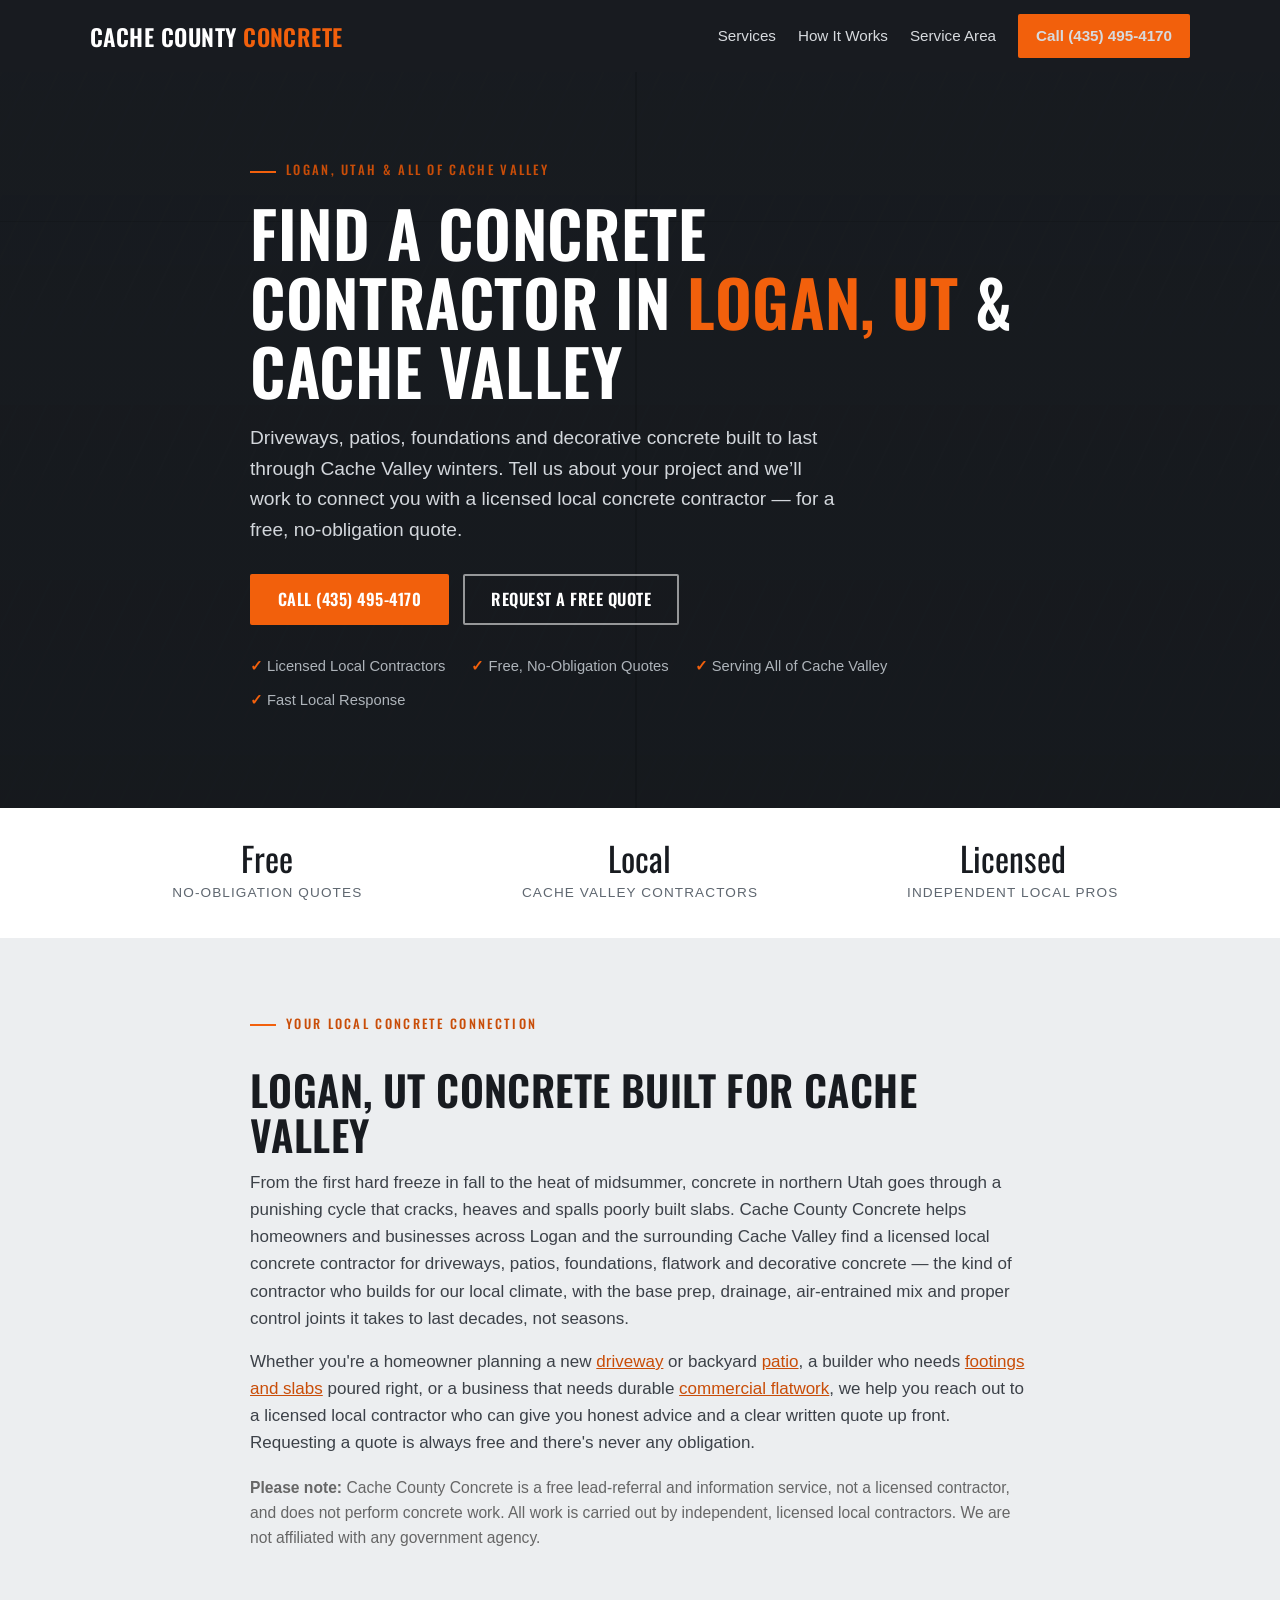
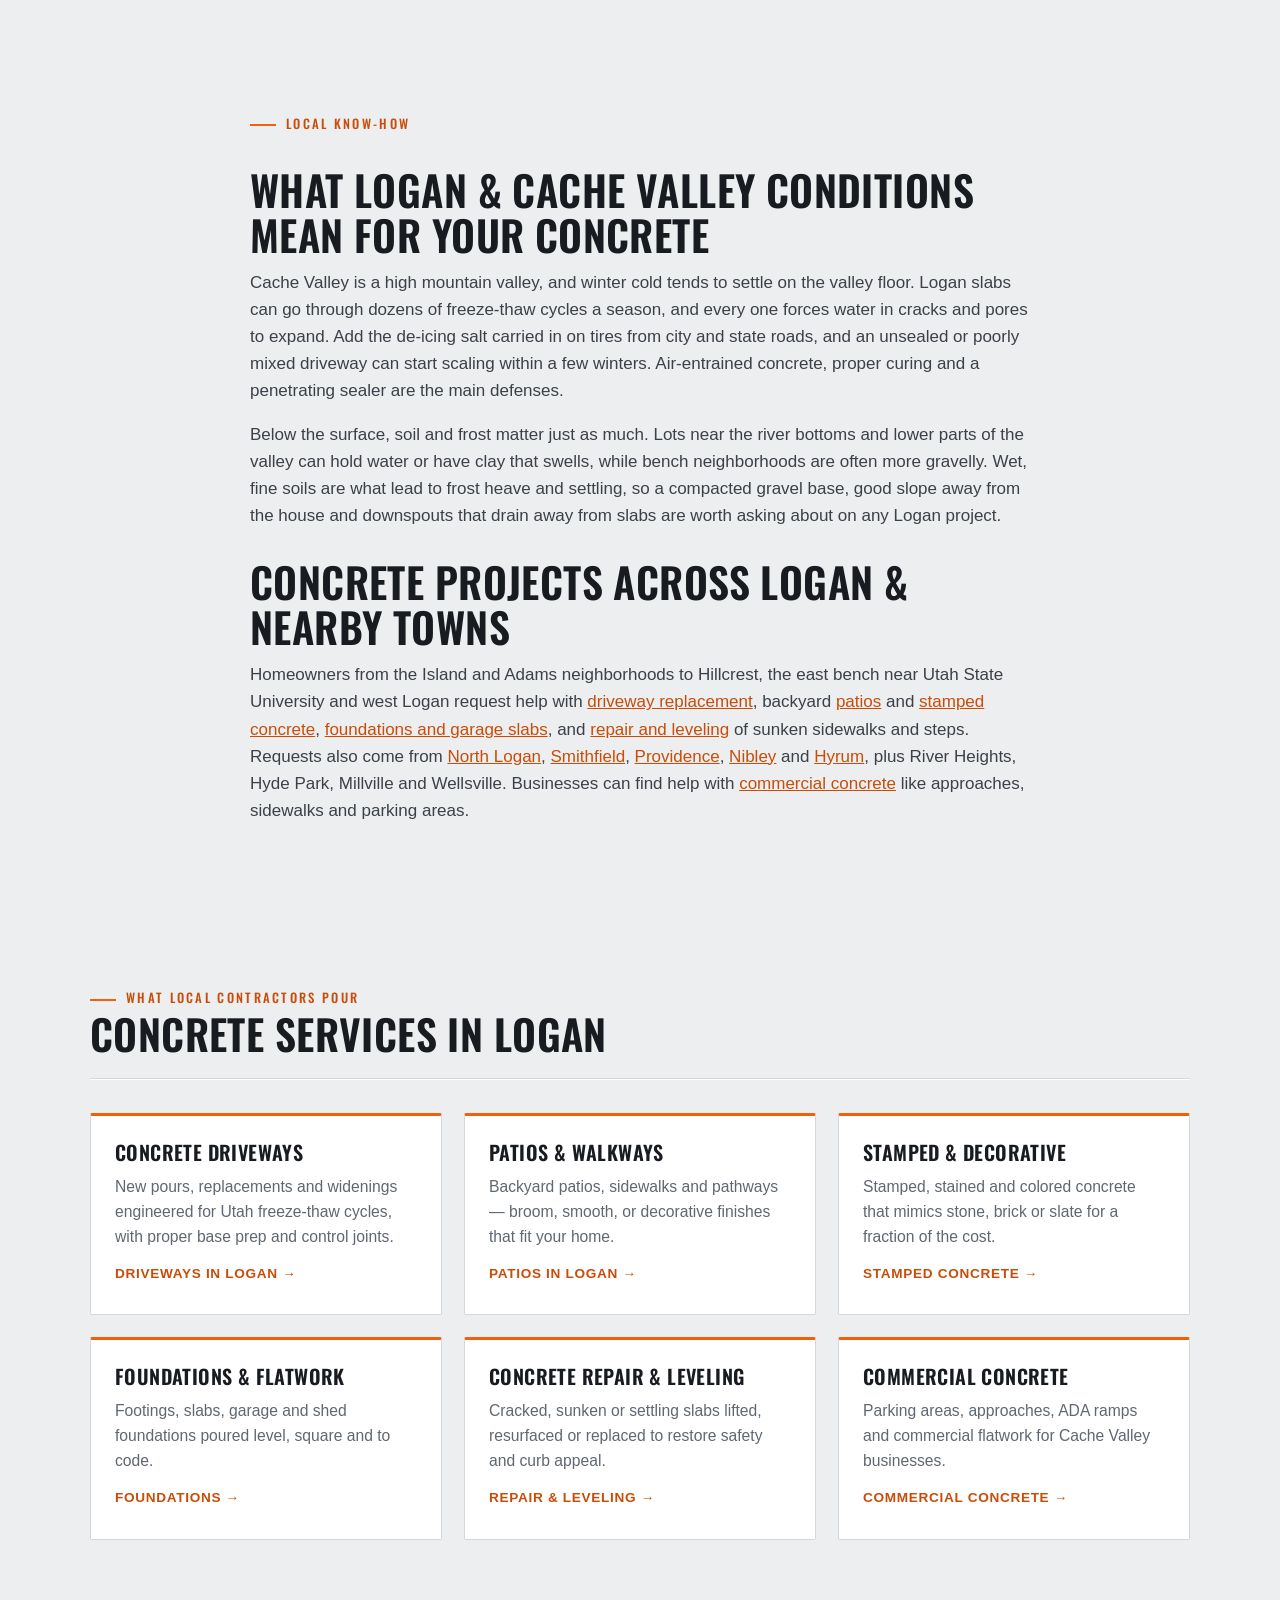
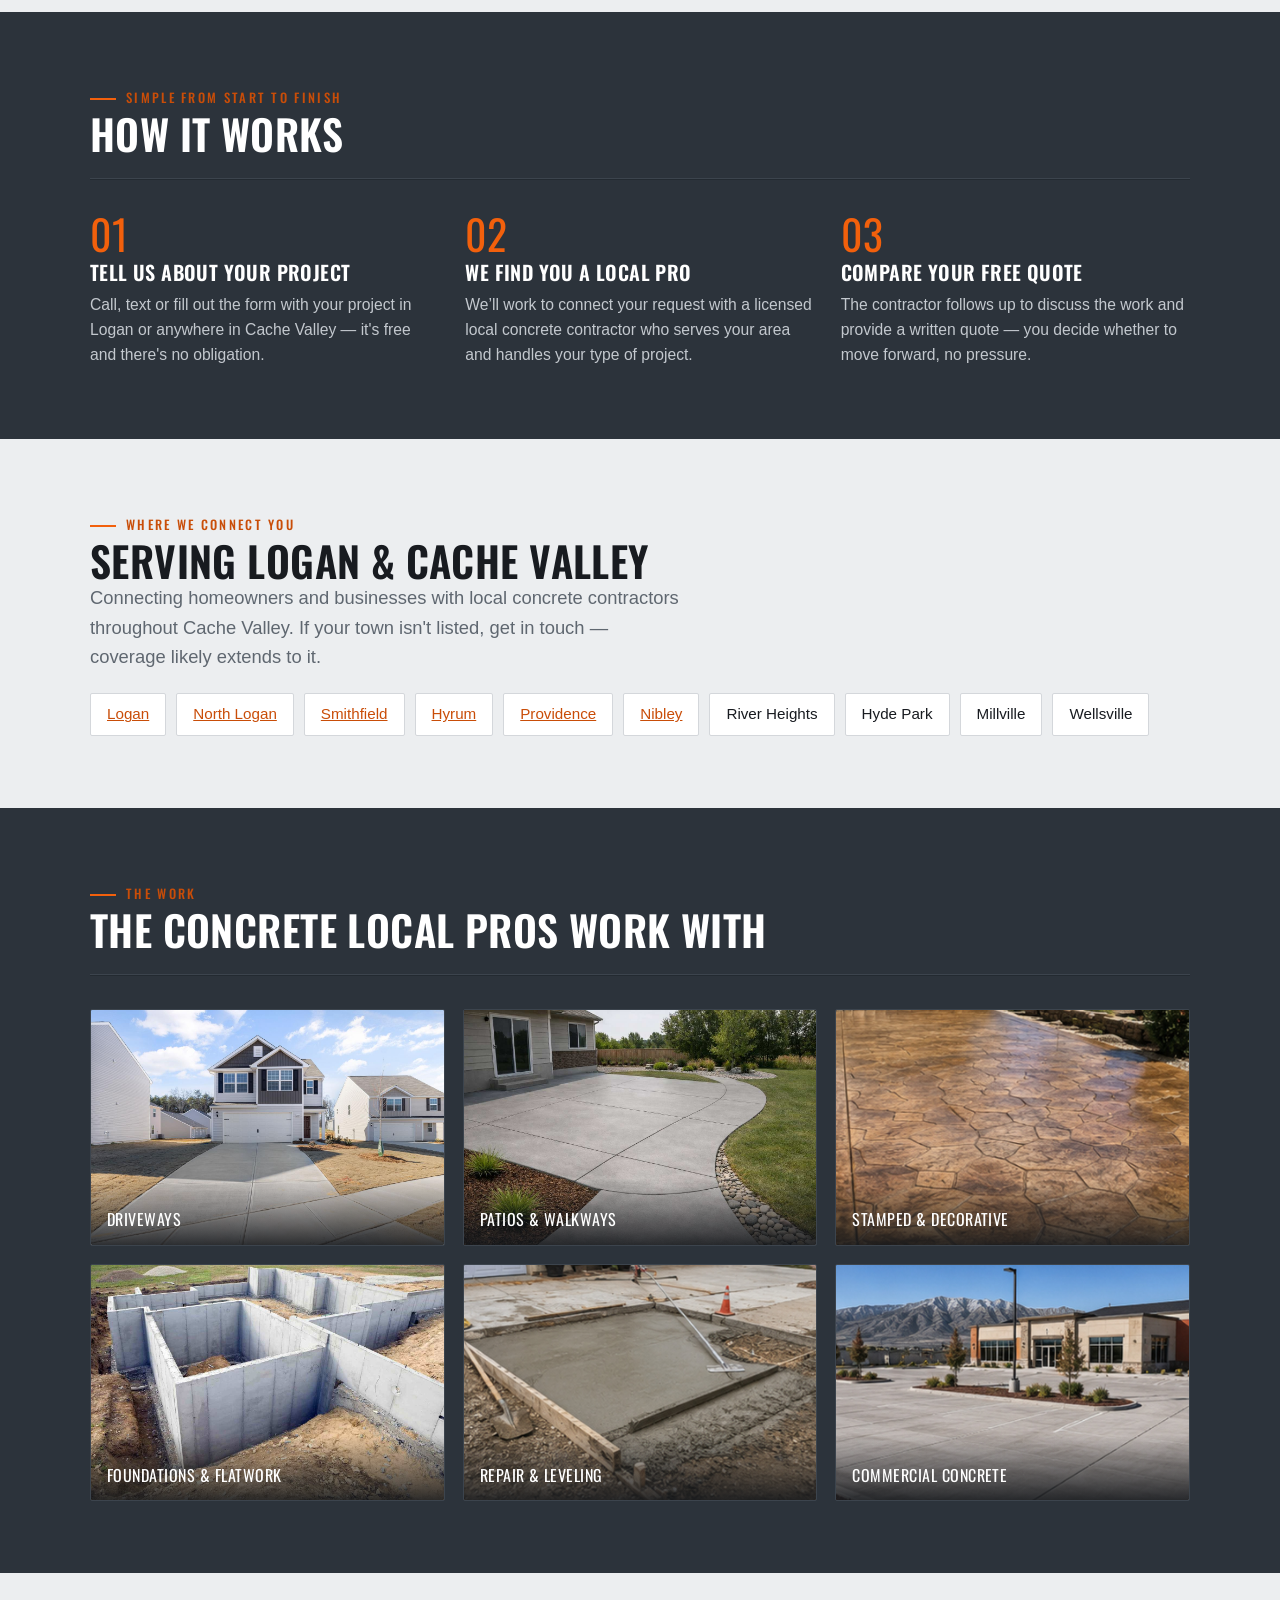
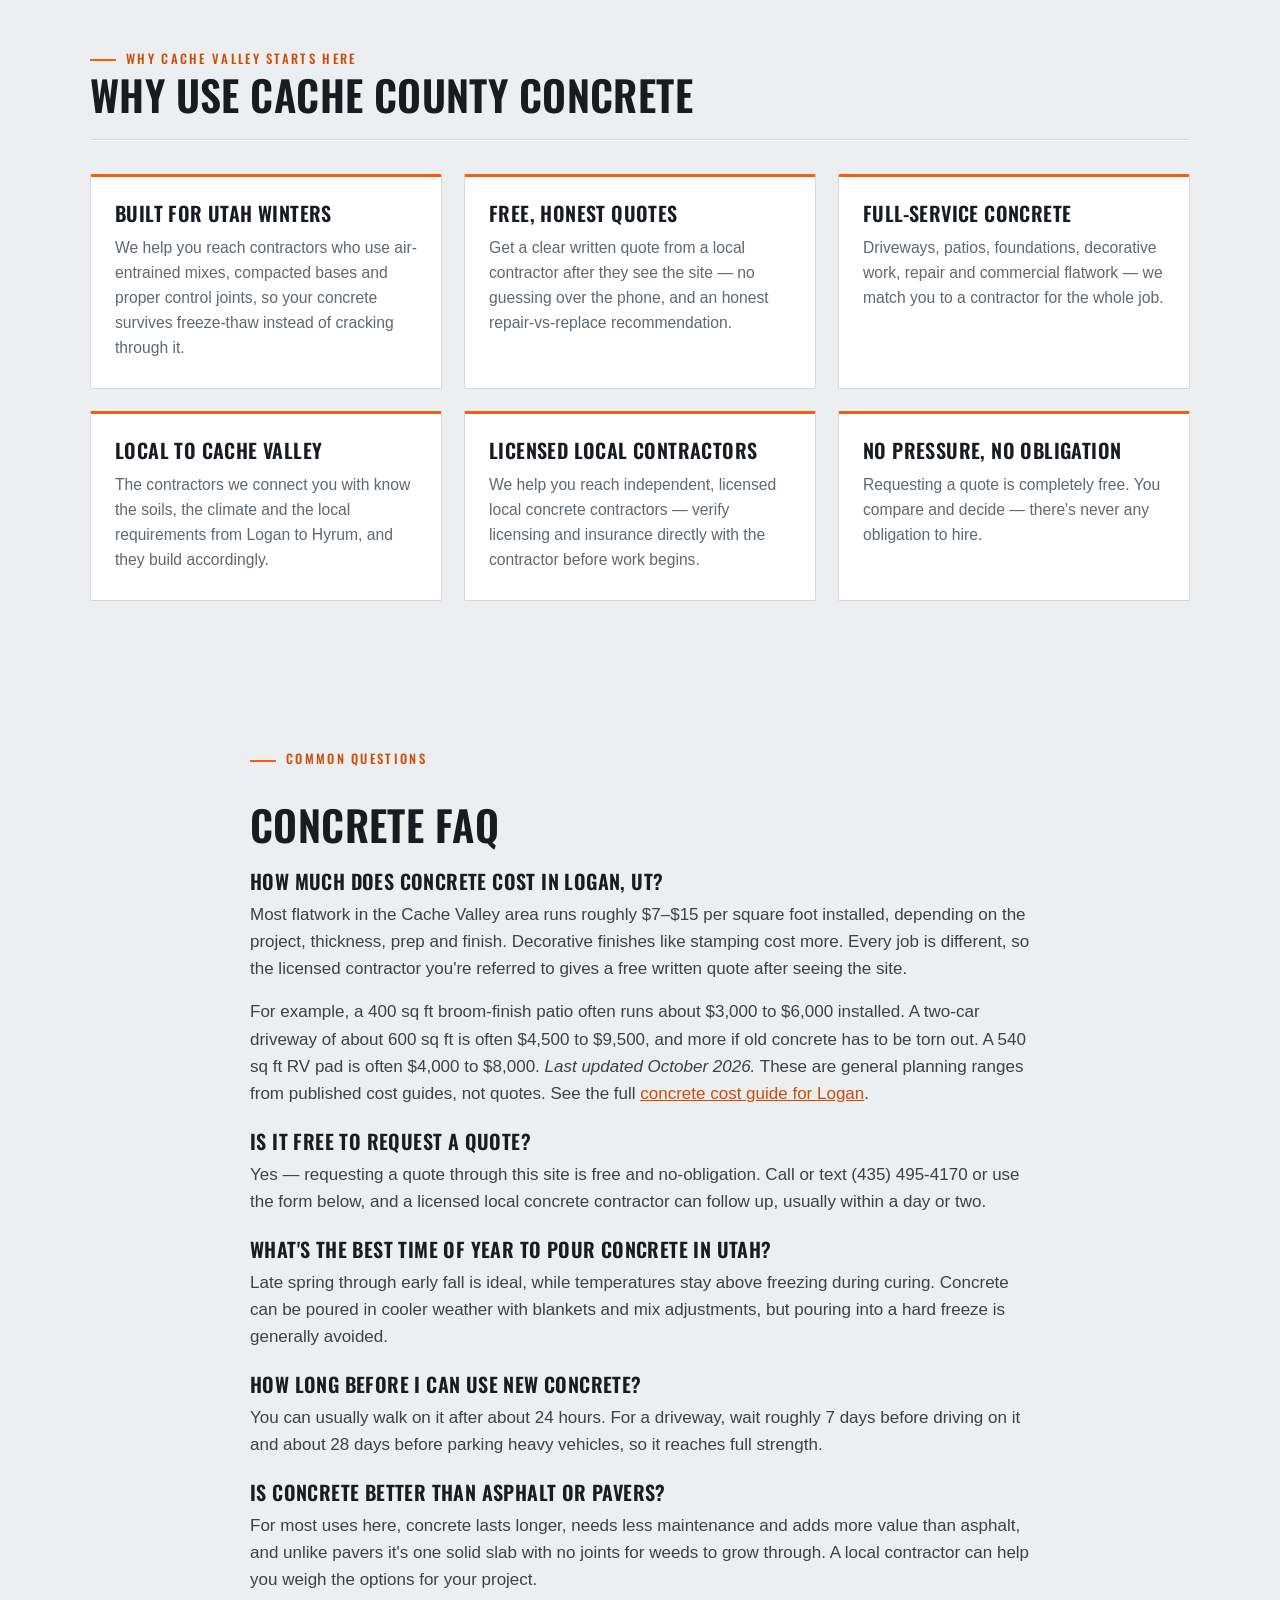
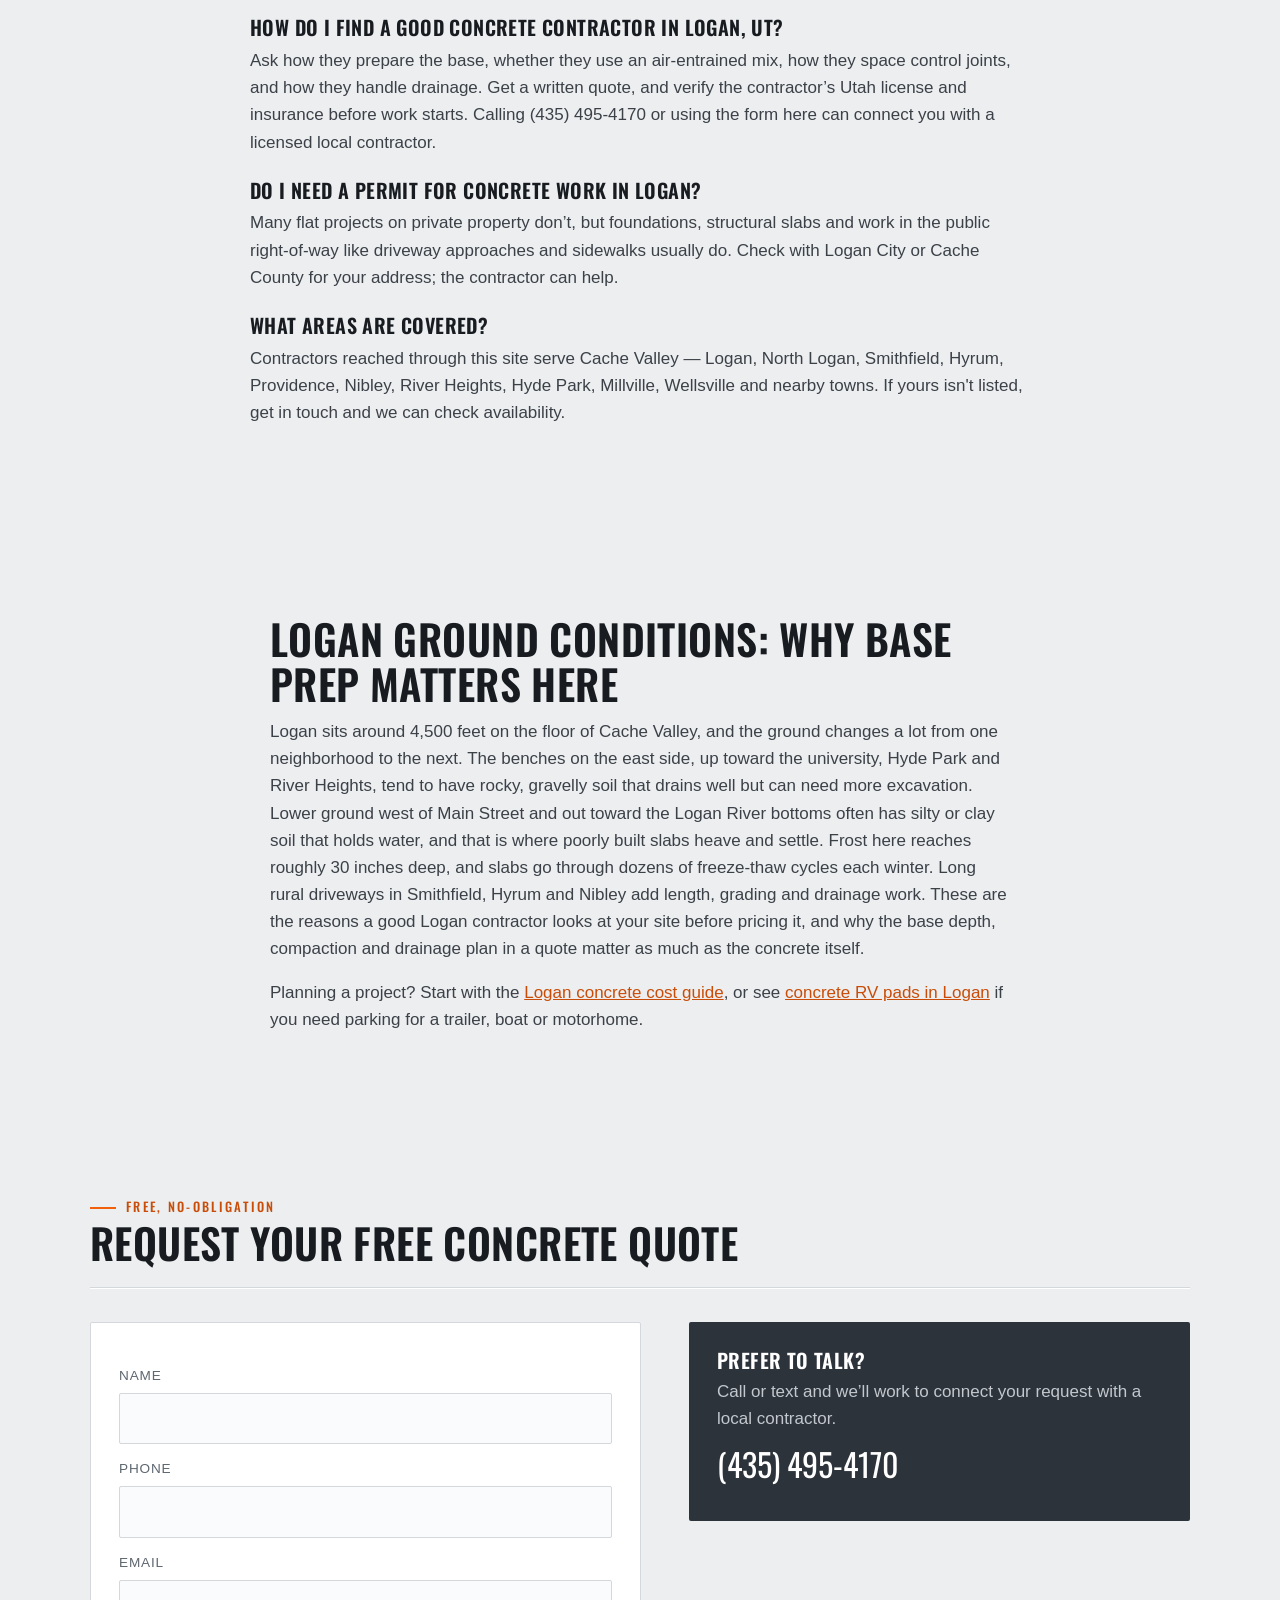
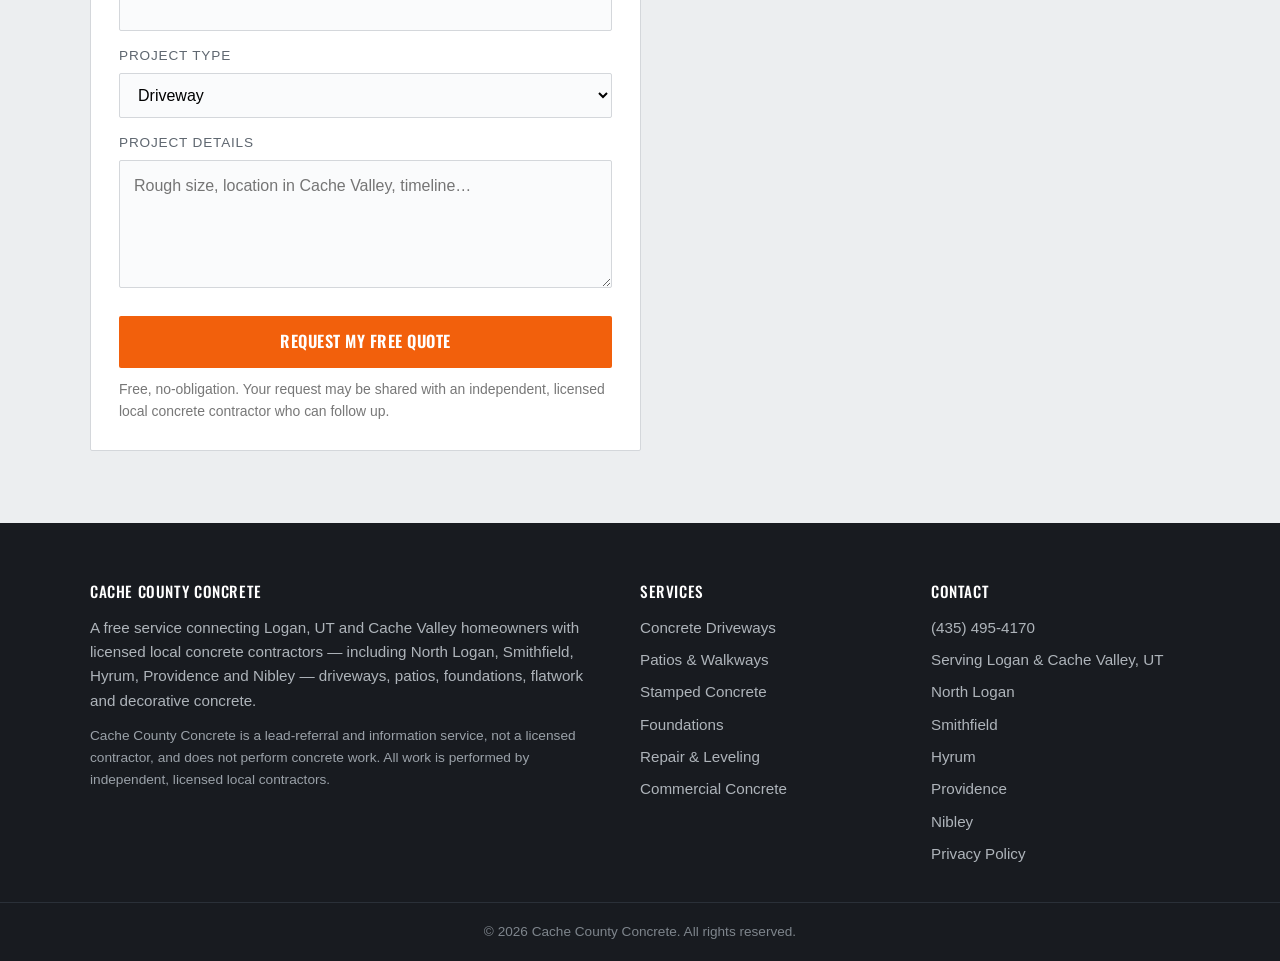
==== commit fa2b1a94: "Content drafts: cost guide + RV pad pages, leveling, commercial expansion, stamped gaps, quote compa" ====
--- a/index.html
+++ b/index.html
@@ -380,6 +380,7 @@
            on the project, thickness, prep and finish. Decorative finishes like stamping cost more. Every
            job is different, so the licensed contractor you're referred to gives a free written quote after seeing
            the site.</p>
+        <p>For example, a 400 sq ft broom-finish patio often runs about $3,000 to $6,000 installed. A two-car driveway of about 600 sq ft is often $4,500 to $9,500, and more if old concrete has to be torn out. A 540 sq ft RV pad is often $4,000 to $8,000. <em>Last updated October 2026.</em> These are general planning ranges from published cost guides, not quotes. See the full <a href="concrete-cost-logan-ut.html">concrete cost guide for Logan</a>.</p>
 
         <h3>Is it free to request a quote?</h3>
         <p>Yes — requesting a quote through this site is free and no-obligation. Call or text (435) 495-4170
@@ -414,6 +415,15 @@
     </section>
 
     <!-- ============ QUOTE / CONTACT ============ -->
+    <section class="section">
+      <div class="wrap prose" style="max-width:780px;">
+<h2>Logan Ground Conditions: Why Base Prep Matters Here</h2>
+        <p>Logan sits around 4,500 feet on the floor of Cache Valley, and the ground changes a lot from one neighborhood to the next. The benches on the east side, up toward the university, Hyde Park and River Heights, tend to have rocky, gravelly soil that drains well but can need more excavation. Lower ground west of Main Street and out toward the Logan River bottoms often has silty or clay soil that holds water, and that is where poorly built slabs heave and settle. Frost here reaches roughly 30 inches deep, and slabs go through dozens of freeze-thaw cycles each winter. Long rural driveways in Smithfield, Hyrum and Nibley add length, grading and drainage work. These are the reasons a good Logan contractor looks at your site before pricing it, and why the base depth, compaction and drainage plan in a quote matter as much as the concrete itself.</p>
+
+        <p>Planning a project? Start with the <a href="concrete-cost-logan-ut.html">Logan concrete cost guide</a>, or see <a href="rv-pad-logan-ut.html">concrete RV pads in Logan</a> if you need parking for a trailer, boat or motorhome.</p>
+      </div>
+    </section>
+
     <section class="section" id="quote">
       <div class="wrap">
         <span class="eyebrow">Free, No-Obligation</span>
